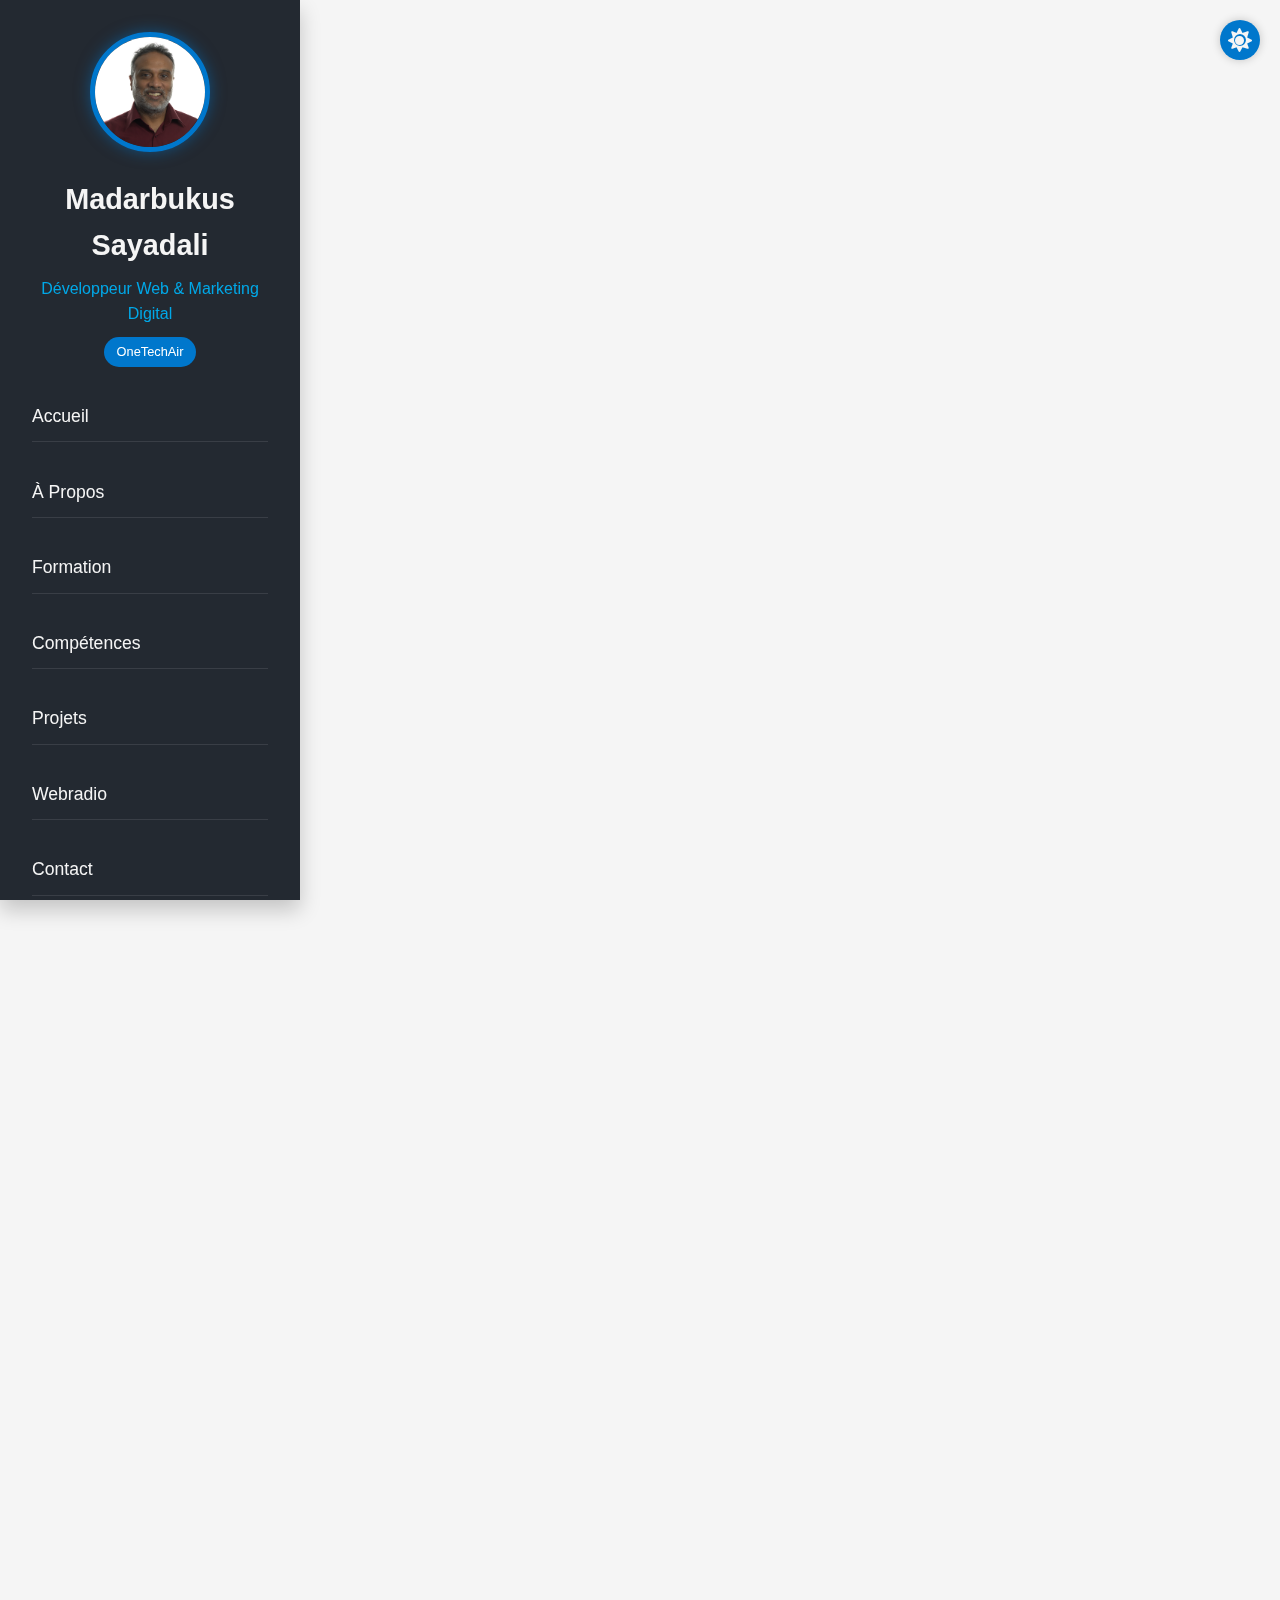
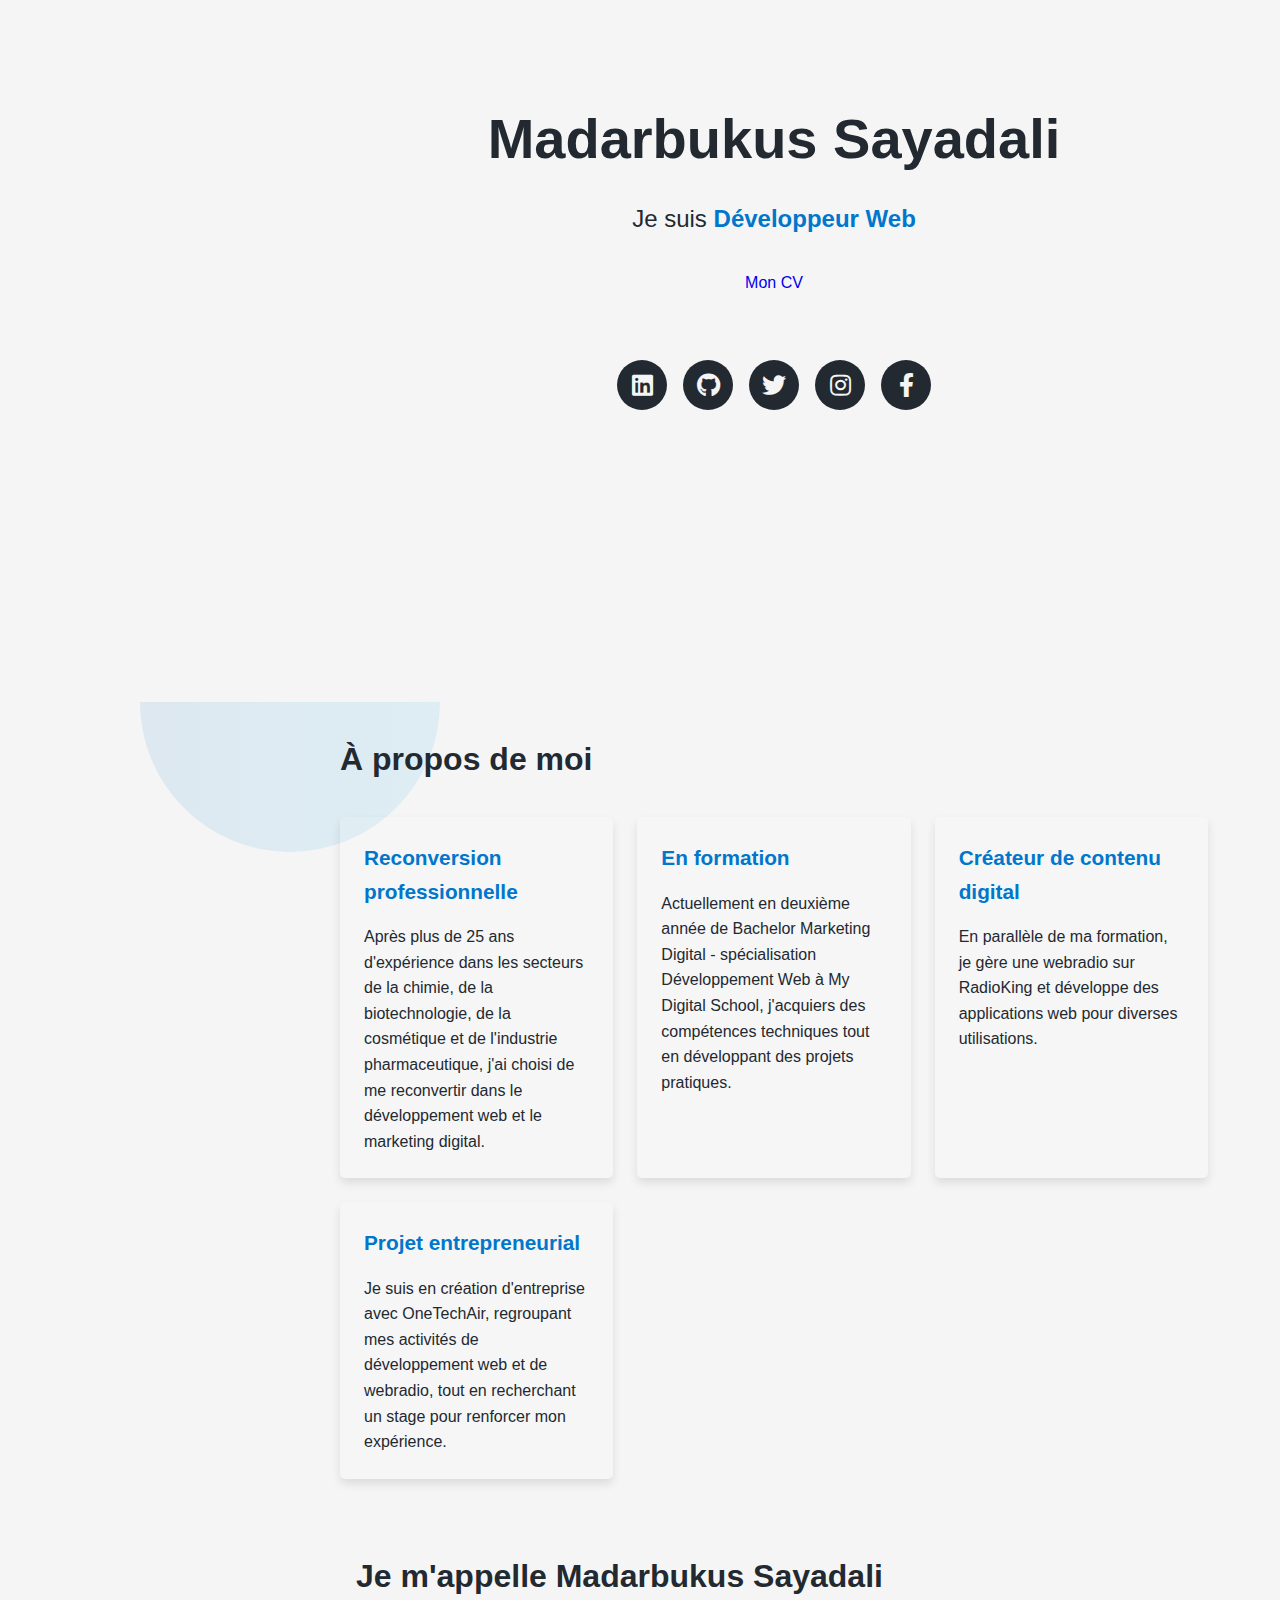
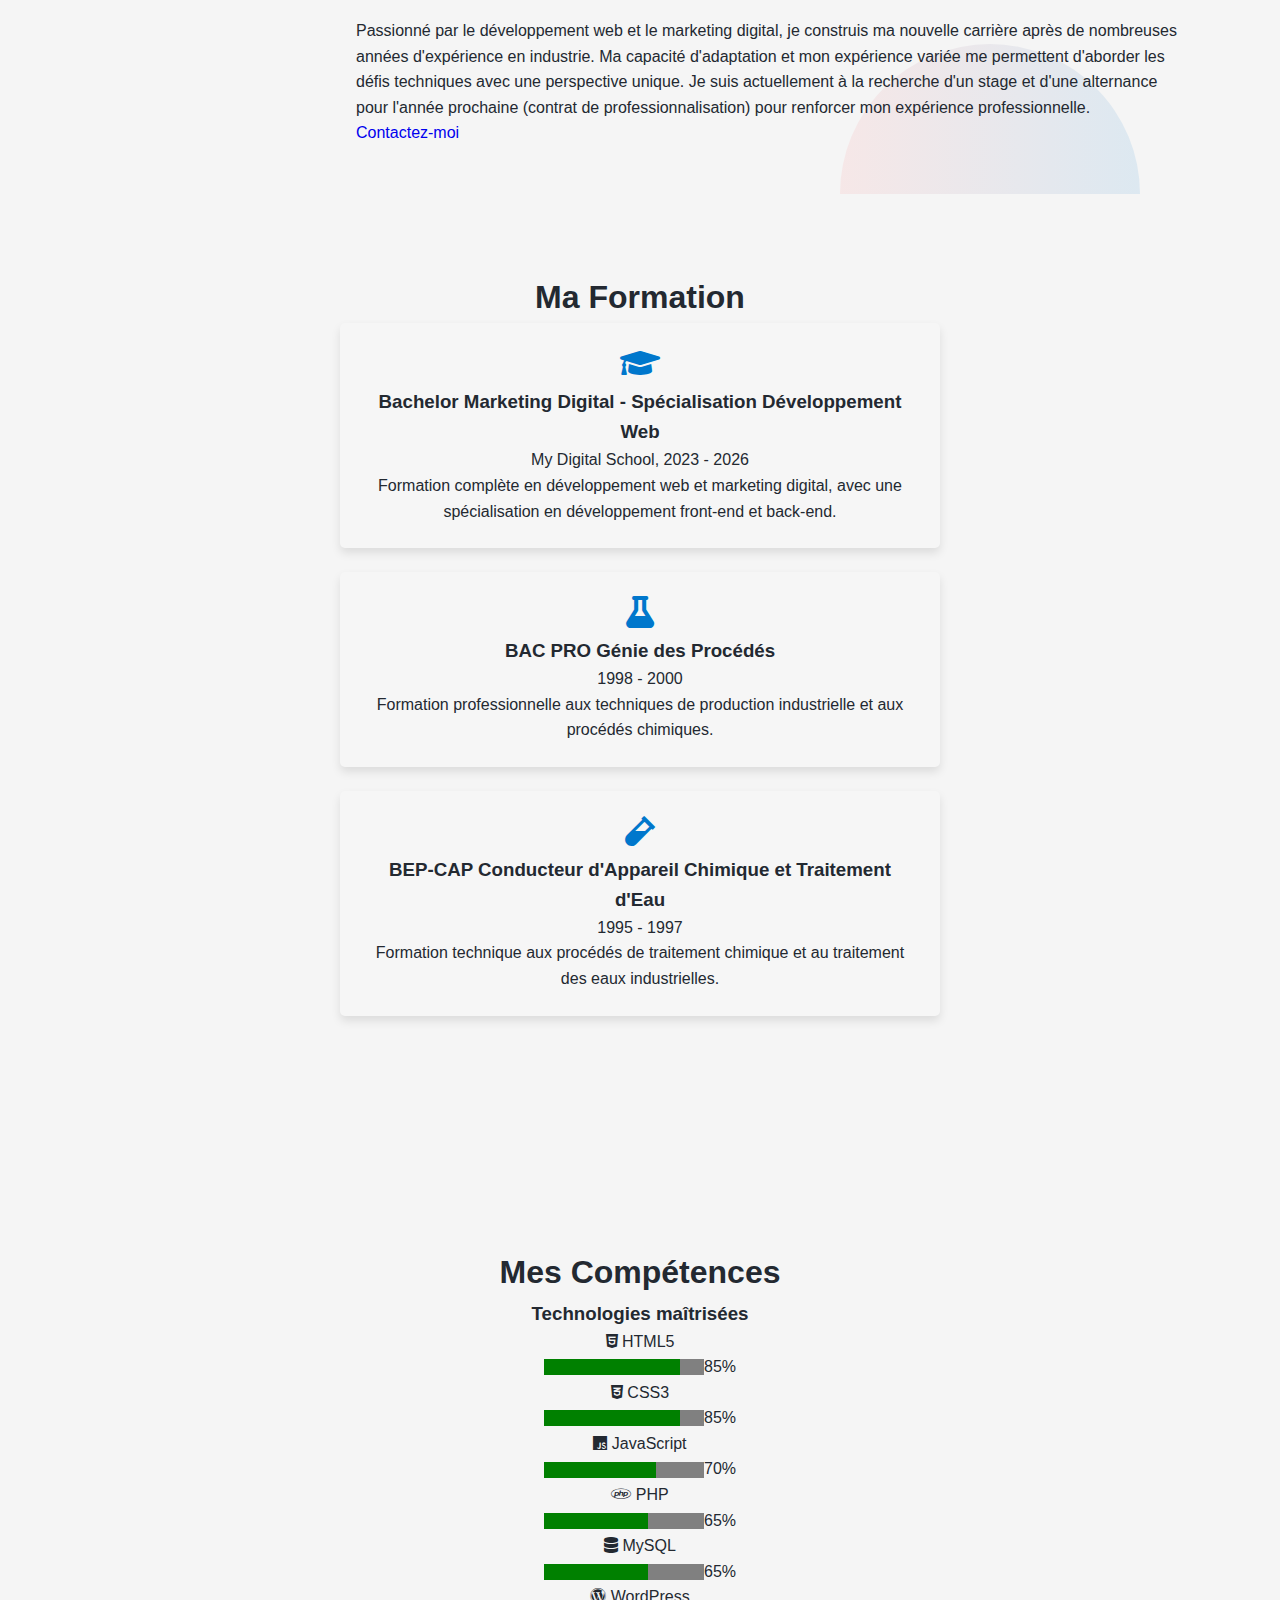
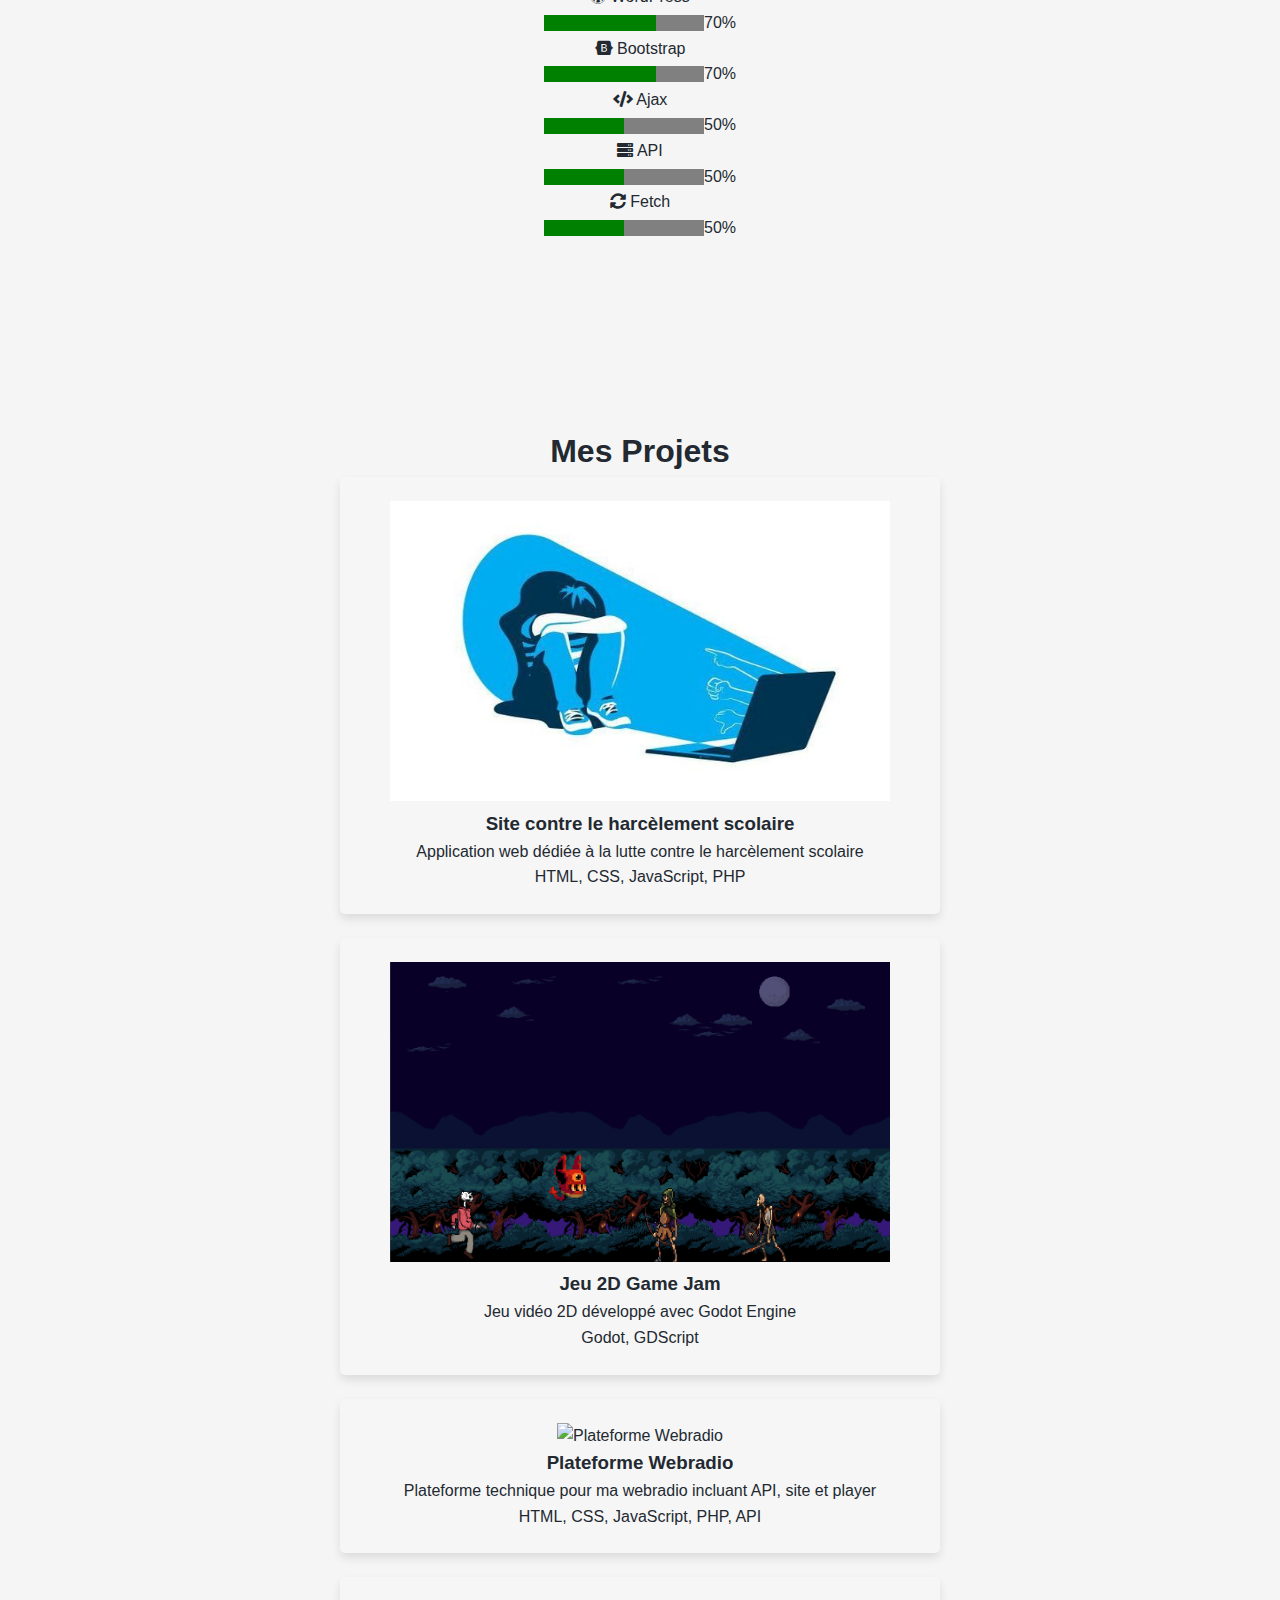
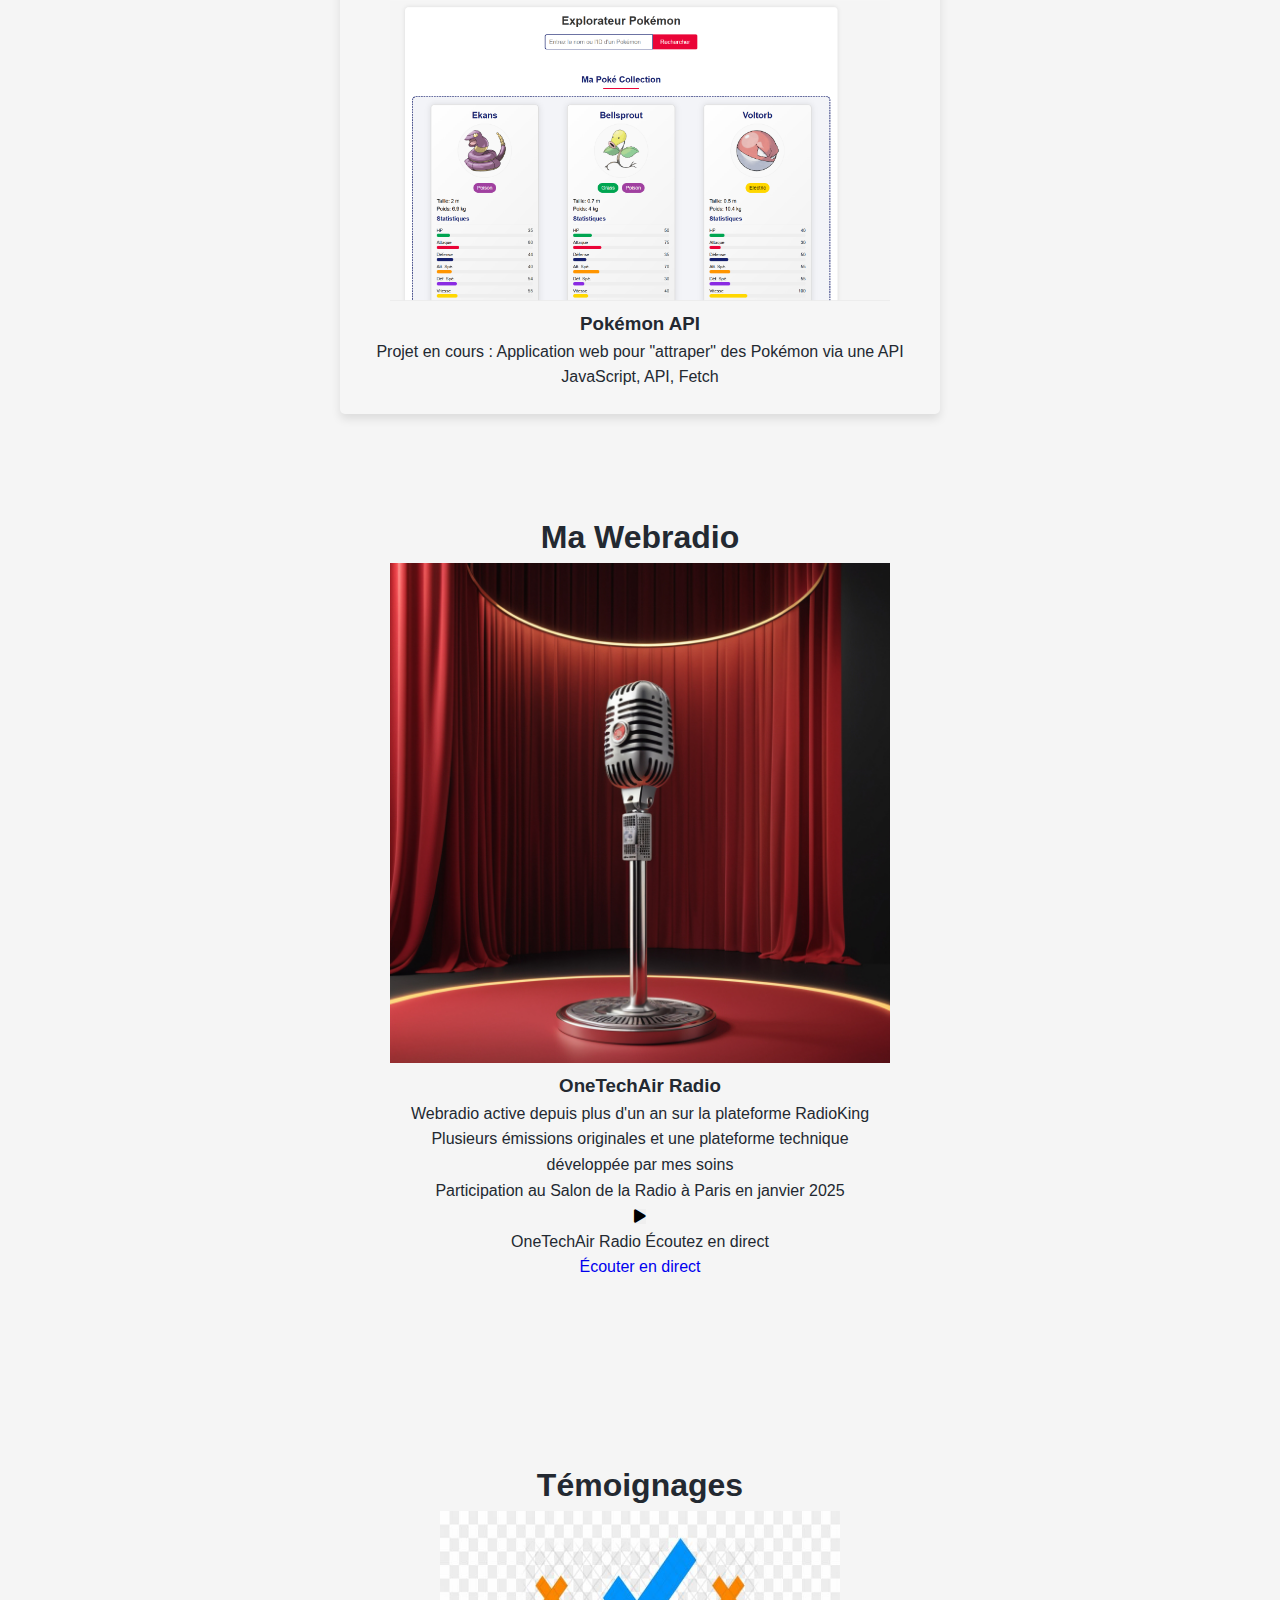
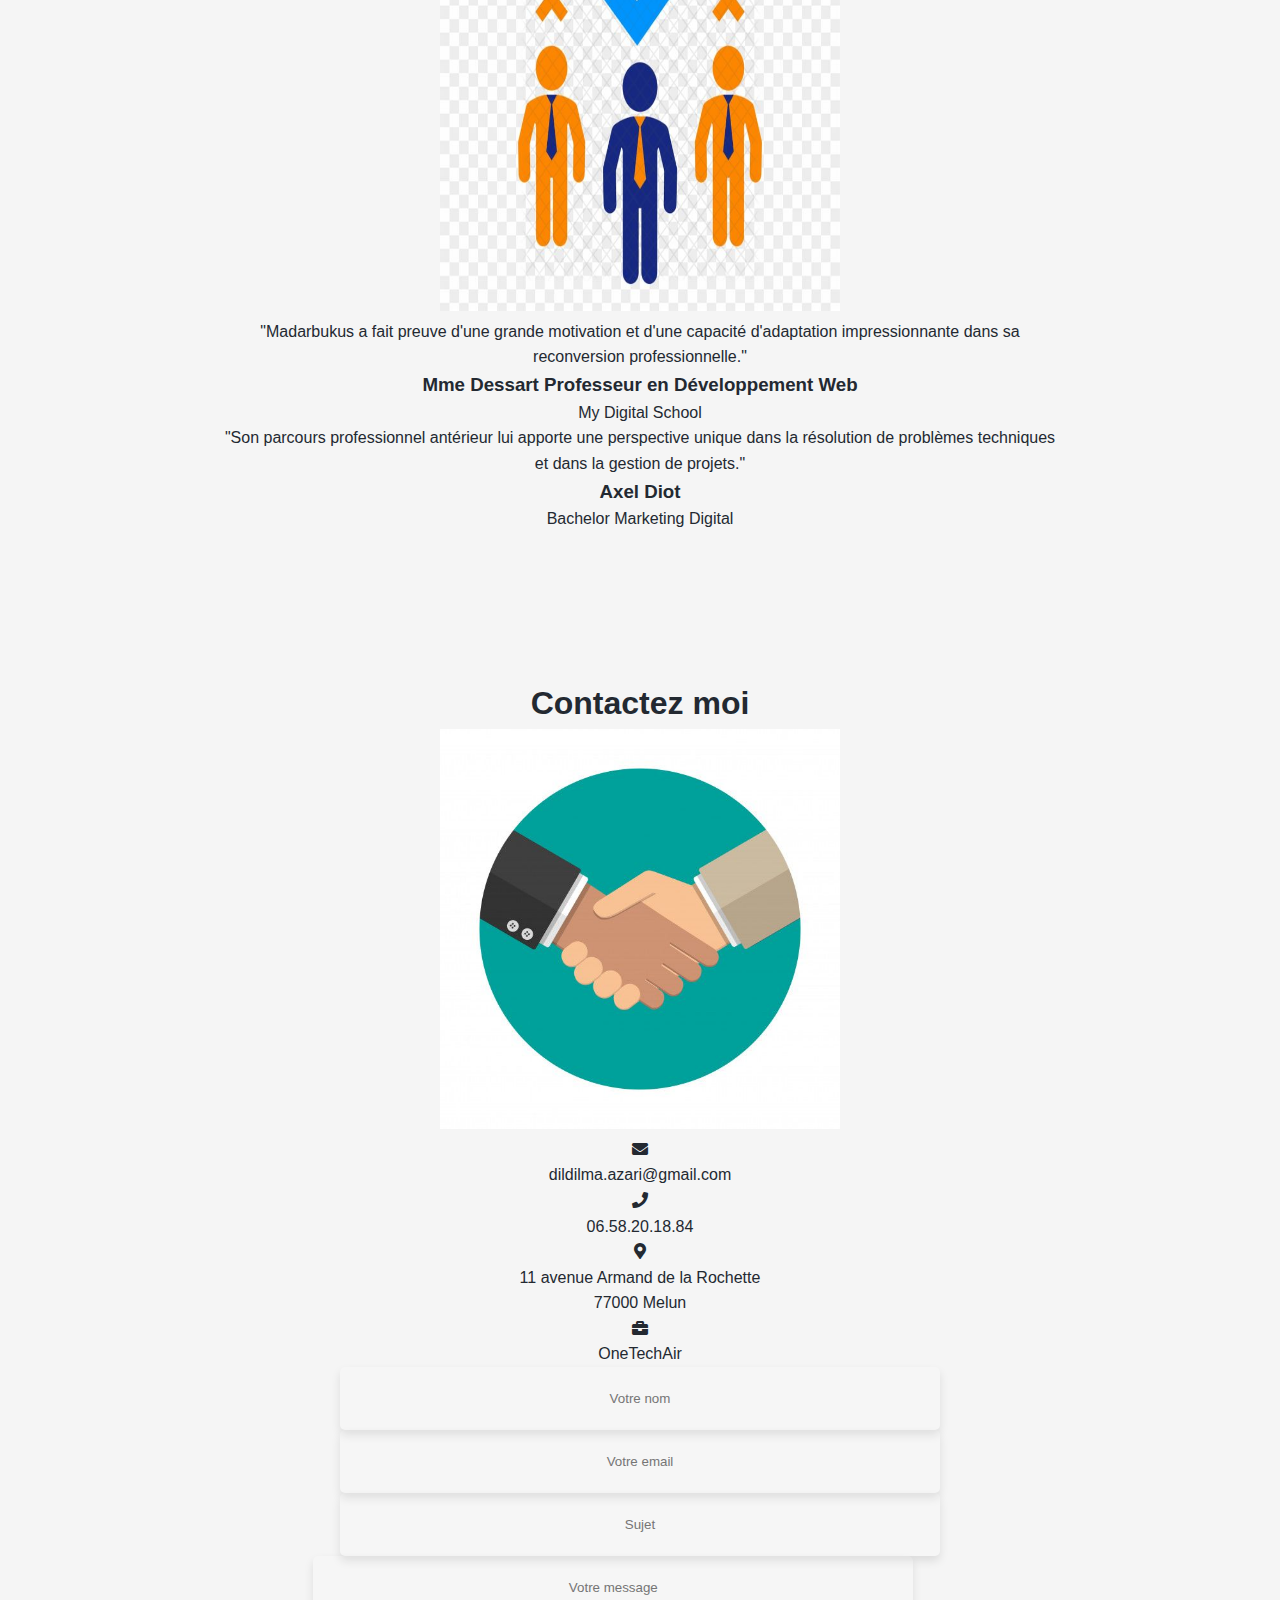
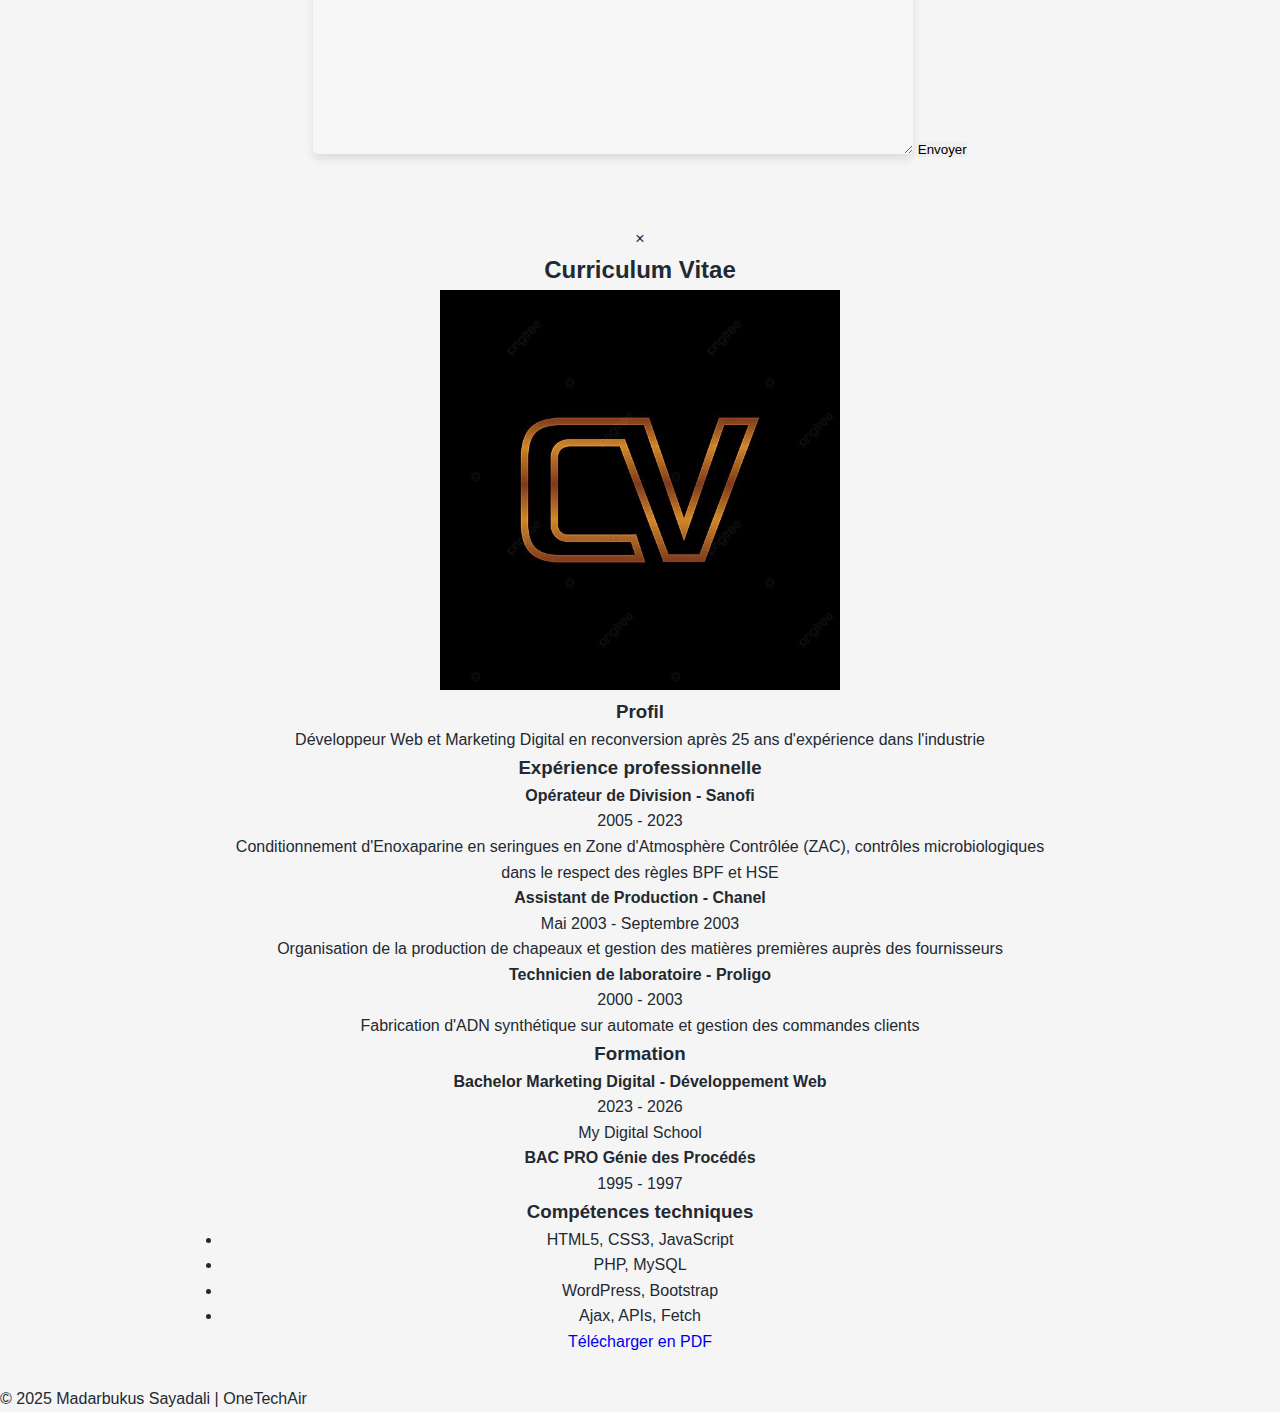
==== index.html @ 9cae9fc5 "Renommage de portfolio-madarbukus.html en index.html" ====
<!DOCTYPE html>
<html lang="fr">

<head>
    <meta charset="UTF-8">
    <meta http-equiv="X-UA-Compatible" content="IE=edge">
    <meta name="viewport" content="width=device-width, initial-scale=1.0">
    <title>Madarbukus Sayadali - Développeur Web & Marketing Digital</title>

    <!-- font awesome cdn link  -->
    <link rel="stylesheet" href="https://cdnjs.cloudflare.com/ajax/libs/font-awesome/5.15.4/css/all.min.css">

    <!-- custom css file link  -->
    <link rel="stylesheet" href="portfolio.css">
    <!-- Animation CSS -->
    <link rel="stylesheet" href="https://cdnjs.cloudflare.com/ajax/libs/animate.css/4.1.1/animate.min.css">
</head>

<body id="body" onload="preloader()">

    <div id="loader">
        <!-- Loader animation here -->
    </div><4,
    <!-- header section starts  -->
    
    <header class="header">

        <div class="user">
            <img class="profilepic animate__animated animate__pulse animate__infinite" src="img/1W3A1554.jpg" alt="Madarbukus Sayadali Profile Picture">
            <h3>Madarbukus Sayadali</h3>
            <p>Développeur Web & Marketing Digital</p>
            <div class="company-badge">
                <span>OneTechAir</span>
            </div>
        </div>

        <nav class="navbar">
            <a href="#home">Accueil</a>
            <a href="#about">À propos</a>
            <a href="#education">Formation</a>
            <a href="#skills">Compétences</a>
            <a href="#projects">Projets</a>
            <a href="#radio">Webradio</a>
            <a href="#contact">Contact</a>
        </nav>

    </header>

    <!-- header section ends -->

    <div id="menu-btn" class="fas fa-bars"></div>

    <!-- theme toggler  -->
    <svg xmlns="http://www.w3.org/2000/svg" viewBox="0 0 100.6 107.6" id="star-svg">
        <path fill="none" stroke="white" stroke-width="2" id="star-path" d="" />
    </svg>
    <div id="theme-toggler" class="fas fa-sun"></div>

    <!-- home section starts  -->
    <section class="home" id="home">

        <div class="content">
            <h3><span class="underline">Madarbukus</span> <span class="underline">Sayadali</span></h3>
            <p>Je suis <span class="typing-text">Développeur Web</span></p>
            <a href="#" class="btn" id="cvButton">Mon CV</a>
        </div>

        <div class="share">
            <a href="https://www.linkedin.com/in/sayadali-madarbukus-8003452b0/" class="fab fa-linkedin"></a>
            <a href="https://github.com/Sayad77" class="fab fa-github"></a>
            <a href="https://x.com/sainedecrime" class="fab fa-twitter"></a>
            <a href="https://www.instagram.com/lenversdudecor77/" class="fab fa-instagram"></a>
            <a href="https://www.facebook.com/profile.php?id=100017041081745&locale=fr_FR" class="fab fa-facebook-f"></a>
        </div>

    </section>

    <!-- home section ends -->

    <!-- about section starts  -->

    <section class="about" id="about">
        
        <div class="left parleft" data-rate="-1"></div>
        <div class="right parright" data-rate="1"></div>
        <h1 class="heading"> <span class="underline">À propos</span> de moi </h1>

        <div class="row">

            <div class="box-container">
                <div class="box">
                    <h3>Reconversion professionnelle</h3>
                    <p>Après plus de 25 ans d'expérience dans les secteurs de la chimie, de la biotechnologie, de la cosmétique et de l'industrie pharmaceutique, j'ai choisi de me reconvertir dans le développement web et le marketing digital.</p>
                </div>
                <div class="box">
                    <h3>En formation</h3>
                    <p>Actuellement en deuxième année de Bachelor Marketing Digital - spécialisation Développement Web à My Digital School, j'acquiers des compétences techniques tout en développant des projets pratiques.</p>
                </div>
                <div class="box">
                    <h3>Créateur de contenu digital</h3>
                    <p>En parallèle de ma formation, je gère une webradio sur RadioKing et développe des applications web pour diverses utilisations.</p>
                </div>
                <div class="box">
                    <h3>Projet entrepreneurial</h3>
                    <p>Je suis en création d'entreprise avec OneTechAir, regroupant mes activités de développement web et de webradio, tout en recherchant un stage pour renforcer mon expérience.</p>
                </div>
            </div>
    
            <div class="content">
                <h3>Je m'appelle <span class="underline">Madarbukus Sayadali</span></h3>
                <p>Passionné par le développement web et le marketing digital, je construis ma nouvelle carrière après de nombreuses années d'expérience en industrie. Ma capacité d'adaptation et mon expérience variée me permettent d'aborder les défis techniques avec une perspective unique. Je suis actuellement à la recherche d'un stage et d'une alternance pour l'année prochaine (contrat de professionnalisation) pour renforcer mon expérience professionnelle.</p>
                <a href="#contact" class="btn">Contactez-moi</a>
            </div>

        </div>

    </section>

    <!-- about section ends -->

    <!-- education section starts  -->

    <section class="education" id="education">

        <h1 class="heading"> Ma <span class="underline">Formation</span> </h1>

        <div class="box-container">

            <div class="box">
                <i class="fas fa-graduation-cap"></i>
                <h3>Bachelor Marketing Digital - Spécialisation Développement Web</h3>
                <p>My Digital School, 2023 - 2026</p>
                <p>Formation complète en développement web et marketing digital, avec une spécialisation en développement front-end et back-end.</p>
            </div>

            <div class="box">
                <i class="fas fa-flask"></i>
                <h3>BAC PRO Génie des Procédés</h3>
                <p>1998 - 2000</p>
                <p>Formation professionnelle aux techniques de production industrielle et aux procédés chimiques.</p>
            </div>

            <div class="box">
                <i class="fas fa-vial"></i>
                <h3>BEP-CAP Conducteur d'Appareil Chimique et Traitement d'Eau</h3>
                <p>1995 - 1997</p>
                <p>Formation technique aux procédés de traitement chimique et au traitement des eaux industrielles.</p>
            </div>

        </div>

    </section>

    <!-- education section ends -->

    <!-- skills section starts  -->

    <section class="skills" id="skills">

        <h1 class="heading"> Mes <span class="underline">Compétences</span> </h1>

        

        <div class="technologies">
            <h3>Technologies maîtrisées</h3>
            
            <div class="tech-grid">
                <h3 class="underline"HTML></h3>
                <div class="tech-item"><i class="fab fa-html5"></i> HTML5</div><progress value="85" max="100"></progress><span>85%</span>
                <div class="tech-item"><i class="fab fa-css3-alt"></i> CSS3</div><progress value="85" max="100"></progress><span>85%</span>
                <div class="tech-item"><i class="fab fa-js"></i> JavaScript</div><progress value="70" max="100"></progress><span>70%</span>
                <div class="tech-item"><i class="fab fa-php"></i> PHP</div><progress value="65" max="100"></progress><span>65%</span>
                <div class="tech-item"><i class="fas fa-database"></i> MySQL</div><progress value="65" max="100"></progress><span>65%</span>
                <div class="tech-item"><i class="fab fa-wordpress"></i> WordPress</div><progress value="70" max="100"></progress><span>70%</span>
                <div class="tech-item"><i class="fab fa-bootstrap"></i> Bootstrap</div><progress value="70" max="100"></progress><span>70%</span>
                <div class="tech-item"><i class="fas fa-code"></i> Ajax</div><progress value="50" max="100"></progress><span>50%</span>
                <div class="tech-item"><i class="fas fa-server"></i> API</div><progress value="50" max="100"></progress><span>50%</span>
                <div class="tech-item"><i class="fas fa-sync-alt"></i> Fetch</div><progress value="50" max="100"></progress><span>50%</span>
            </div>
        </div>

    </section>
    <!-- skills section ends -->

    <!-- projects section starts  -->

    <section class="projects" id="projects">

        <h1 class="heading"> Mes <span class="underline">Projets</span> </h1>

        <div class="box-container">

            <div class="box">
                <img src="img/safeplace.jpg" alt="Projet contre le harcèlement scolaire" width="500" height="300">
                <div class="content">
                    <h3>Site contre le harcèlement scolaire</h3>
                    <p>Application web dédiée à la lutte contre le harcèlement scolaire</p>
                    <p class="tech-used">HTML, CSS, JavaScript, PHP</p>
                </div>
            </div>

            <div class="box">
                <img src="img/A Cross a Death  2025-02-07 123514.png" alt="Jeu 2D Godot" width="500" height="300">
                <div class="content">
                    <h3>Jeu 2D Game Jam</h3>
                    <p>Jeu vidéo 2D développé avec Godot Engine</p>
                    <p class="tech-used">Godot, GDScript</p>
                </div>
            </div>

            <div class="box">
                <img src="images/project3.jpg" alt="Plateforme Webradio">
                <div class="content">
                    <h3>Plateforme Webradio</h3>
                    <p>Plateforme technique pour ma webradio incluant API, site et player</p>
                    <p class="tech-used">HTML, CSS, JavaScript, PHP, API</p>
                </div>
            </div>

            <div class="box">
                <img src="img/Pokemon 2025-03-26 141507.png" alt="Pokémon API" width="500" height="300">
                <div class="content">
                    <h3>Pokémon API</h3>
                    <p>Projet en cours : Application web pour "attraper" des Pokémon via une API</p>
                    <p class="tech-used">JavaScript, API, Fetch</p>
                </div>
            </div>

        </div>

    </section>

    <!-- projects section ends -->

    <!-- radio section starts -->

    <section class="radio" id="radio">

        <h1 class="heading"> Ma <span class="underline">Webradio</span> </h1>

        <div class="radio-content">
            <div class="radio-image">
                <img src="img/la Radio de L'EnversduDécor.jpg" alt="OneTechAir Radio" width="500" height="500">
            </div>
            <div class="radio-info">
                <h3>OneTechAir Radio</h3>
                <p>Webradio active depuis plus d'un an sur la plateforme RadioKing</p>
                <p>Plusieurs émissions originales et une plateforme technique développée par mes soins</p>
                <p>Participation au Salon de la Radio à Paris en janvier 2025</p>
                <div class="radio-player">
                    <!-- Placeholder for RadioKing player embed -->
                    <div class="player-frame">
                        <div class="player-controls">
                            <button class="control-btn play-btn"><i class="fas fa-play"></i></button>
                            <div class="track-info">
                                <span class="track-name">OneTechAir Radio</span>
                                <span class="track-artist">Écoutez en direct</span>
                            </div>
                        </div>
                    </div>
                </div>
                <a href="https://fr.welove.radio/radio/la-radio-de-lenversdudecor/" class="btn">Écouter en direct</a>
            </div>
        </div>

    </section>

    <!-- radio section ends -->

    <!-- testimonials section starts -->

    <section class="testimonials" id="testimonials">
        <h1 class="heading"> <span class="underline">Témoignages</span> </h1>

        <div class="testimonial-container">
            <div class="testimonial">
                <img src="img/Témoignage.jpg"Témoignages" width="400" height="400">
                <div class="testimonial-content">
                    <p>"Madarbukus a fait preuve d'une grande motivation et d'une capacité d'adaptation impressionnante dans sa reconversion professionnelle."</p>
                </div>
                <div class="testimonial-author">
                    <h3>Mme Dessart Professeur en Développement Web</h3>
                    <p>My Digital School</p>
                </div>
            </div>

            <div class="testimonial">
                <div class="testimonial-content">
                    <p>"Son parcours professionnel antérieur lui apporte une perspective unique dans la résolution de problèmes techniques et dans la gestion de projets."</p>
                </div>
                <div class="testimonial-author">
                    <h3>Axel Diot</h3>
                    <p>Bachelor Marketing Digital</p>
                </div>
            </div>
        </div>
    </section>
    <!-- testimonials section ends -->

    <!-- contact section starts -->

    <section class="contact" id="contact">

        <h1 class="heading"> <span class="underline">Contactez</span> moi </h1>

        <div class="contact-container">
            <div class="contact-info">
                <img src="img/contact.jpg" contact" width="400" height="400">
                <div class="info-item">
                    <i class="fas fa-envelope"></i>
                    <p>dildilma.azari@gmail.com</p>
                </div>
                <div class="info-item">
                    <i class="fas fa-phone"></i>
                    <p>06.58.20.18.84</p>
                </div>
                <div class="info-item">
                    <i class="fas fa-map-marker-alt"></i>
                    <p>11 avenue Armand de la Rochette<br>77000 Melun</p>
                </div>
                <div class="info-item">
                    <i class="fas fa-briefcase"></i>
                    <p>OneTechAir</p>
                </div>
            </div>

            <form action="" class="contact-form">
                <input type="text" placeholder="Votre nom" class="box">
                <input type="email" placeholder="Votre email" class="box">
                <input type="text" placeholder="Sujet" class="box">
                <textarea name="" class="box" placeholder="Votre message" id="" cols="30" rows="10"></textarea>
                <input type="submit" value="Envoyer" class="btn">
            </form>
        </div>

    </section>

    <!-- contact section ends -->

    <!-- CV Modal -->
    <div id="cvModal" class="modal">
        <div class="modal-content">
            <span class="close">&times;</span>
            <h2>Curriculum Vitae</h2>
            <div class="cv-content">
                <img src="img/cv.jpg" "cv" width="400" height="400">
                <div class="cv-section">
                    <h3>Profil</h3>
                    <p>Développeur Web et Marketing Digital en reconversion après 25 ans d'expérience dans l'industrie</p>
                </div>
                <div class="cv-section">
                    <h3>Expérience professionnelle</h3>
                    <div class="cv-item">
                        <h4>Opérateur de Division - Sanofi</h4>
                        <p class="date">2005 - 2023</p>
                        <p>Conditionnement d'Enoxaparine en seringues en Zone d'Atmosphère Contrôlée (ZAC), contrôles microbiologiques dans le respect des règles BPF et HSE</p>
                    </div>
                    <div class="cv-item">
                        <h4>Assistant de Production - Chanel</h4>
                        <p class="date">Mai 2003 - Septembre 2003</p>
                        <p>Organisation de la production de chapeaux et gestion des matières premières auprès des fournisseurs</p>
                    </div>
                    <div class="cv-item">
                        <h4>Technicien de laboratoire - Proligo</h4>
                        <p class="date">2000 - 2003</p>
                        <p>Fabrication d'ADN synthétique sur automate et gestion des commandes clients</p>
                    </div>
                </div>
                <div class="cv-section">
                    <h3>Formation</h3>
                    <div class="cv-item">
                        <h4>Bachelor Marketing Digital - Développement Web</h4>
                        <p class="date">2023 - 2026</p>
                        <p>My Digital School</p>
                    </div>
                    <div class="cv-item">
                        <h4>BAC PRO Génie des Procédés</h4>
                        <p class="date">1995 - 1997</p>
                    </div>
                </div>
                <div class="cv-section">
                    <h3>Compétences techniques</h3>
                    <ul>
                        <li>HTML5, CSS3, JavaScript</li>
                        <li>PHP, MySQL</li>
                        <li>WordPress, Bootstrap</li>
                        <li>Ajax, APIs, Fetch</li>
                    </ul>
                </div>
            </div>
            <a href="#" class="btn download-cv">Télécharger en PDF</a>
        </div>
    </div>

    <div class="credits"> © 2025 <span class="underline">Madarbukus Sayadali</span> | OneTechAir</div>
    
    <script src="https://cdnjs.cloudflare.com/ajax/libs/typed.js/2.0.11/typed.min.js"></script>

    <script>
        var type = new Typed('.typing-text', {
            strings: ['Développeur Web', 'Spécialiste Marketing Digital', 'Créateur de Webradio', 'Entrepreneur Digital'],
            typeSpeed: 100,
            loop: true
        });

        // Modal Script
        var modal = document.getElementById("cvModal");
        var btn = document.getElementById("cvButton");
        var span = document.getElementsByClassName("close")[0];

        btn.onclick = function() {
            modal.style.display = "block";
        }

        span.onclick = function() {
            modal.style.display = "none";
        }

        window.onclick = function(event) {
            if (event.target == modal) {
                modal.style.display = "none";
            }
        }

        // Theme toggler
        let themeToggler = document.querySelector('#theme-toggler');
        
        themeToggler.onclick = () => {
            themeToggler.classList.toggle('fa-sun');
            themeToggler.classList.toggle('fa-moon');
            document.body.classList.toggle('dark-theme');
        };

        // Parallax effect
        document.addEventListener('mousemove', function(e) {
            document.querySelectorAll('.parleft, .parright').forEach(layer => {
                const speed = layer.getAttribute('data-rate');
                const x = (window.innerWidth - e.pageX * speed) / 100;
                const y = (window.innerHeight - e.pageY * speed) / 100;
                layer.style.transform = `translateX(${x}px) translateY(${y}px)`;
            });
        });

        // Preloader
        function preloader() {
            document.querySelector("#loader").style.display = "none";
        }
    </script>

</body>

</html>
---- portfolio.css ----
/* Styles généraux */
:root {
    --primary-color: #0077cc;
    --secondary-color: #00a8e8;
    --dark-color: #232931;
    --light-color: #f5f5f5;
    --accent-color: #ff6b6b;
    --font-primary: 'Poppins', sans-serif;
    --font-secondary: 'Roboto', sans-serif;
    --dark-shadow: 0 10px 20px rgba(0, 0, 0, 0.2);
}

* {
    margin: 0;
    padding: 0;
    box-sizing: border-box;
    font-family: var(--font-primary);
    text-decoration: none;
    outline: none;
    border: none;
    transition: all .2s linear;
}

body {
    background-color: var(--light-color);
    color: var(--dark-color);
    line-height: 1.6;
    overflow-x: hidden;
}

body.dark-theme {
    background-color: var(--dark-color);
    color: var(--light-color);
}

html {
    overflow-x: hidden;
    scroll-behavior: smooth;
}

html::-webkit-scrollbar {
    width: 10px;
}

html::-webkit-scrollbar-track {
    background: var(--light-color);
}

html::-webkit-scrollbar-thumb {
    background: var(--primary-color);
    border-radius: 5px;
}

body.dark-theme html::-webkit-scrollbar-track {
    background: var(--dark-color);
}

section {
    min-height: 100vh;
    padding: 2rem;
    max-width: 1200px;
    margin: 0 auto;
}

/* Header */
.header {
    position: fixed;
    top: 0;
    left: 0;
    width: 300px;
    height: 100%;
    background-color: var(--dark-color);
    display: flex;
    flex-direction: column;
    align-items: center;
    justify-content: space-between;
    padding: 2rem;
    z-index: 1000;
    box-shadow: var(--dark-shadow);
}

body.dark-theme .header {
    background-color: #1a1f25;
}

.header .user {
    text-align: center;
    position: relative;
}

.header .user img {
    height: 120px;
    width: 120px;
    border-radius: 50%;
    object-fit: cover;
    margin-bottom: 1rem;
    border: 5px solid var(--primary-color);
    box-shadow: 0 0 15px rgba(0, 119, 204, 0.5);
}

.profilepic {
    animation: pulse 2s infinite;
}

@keyframes pulse {
    0% {
        transform: scale(1);
    }
    50% {
        transform: scale(1.05);
    }
    100% {
        transform: scale(1);
    }
}

.header .user h3 {
    color: var(--light-color);
    font-size: 1.8rem;
    margin-bottom: 0.5rem;
}

.header .user p {
    color: var(--secondary-color);
    font-size: 1rem;
}

.header .navbar {
    width: 100%;
}

.header .navbar a {
    display: block;
    margin: 1.5rem 0;
    padding: 0.7rem 0;
    color: var(--light-color);
    font-size: 1.1rem;
    text-transform: capitalize;
    border-bottom: 1px solid rgba(255, 255, 255, 0.1);
    position: relative;
}

.header .navbar a::before {
    content: '';
    position: absolute;
    bottom: 0;
    left: 0;
    width: 0;
    height: 2px;
    background-color: var(--primary-color);
    transition: width 0.3s ease;
}

.header .navbar a:hover::before {
    width: 100%;
}

.header .navbar a:hover {
    color: var(--primary-color);
    padding-left: 0.5rem;
}

.company-badge {
    background-color: var(--primary-color);
    color: white;
    padding: 0.3rem 0.8rem;
    border-radius: 20px;
    font-size: 0.8rem;
    margin-top: 10px;
    display: inline-block;
}

/* Theme toggler */
#theme-toggler {
    position: fixed;
    top: 20px;
    right: 20px;
    height: 40px;
    width: 40px;
    line-height: 40px;
    text-align: center;
    background-color: var(--primary-color);
    color: var(--light-color);
    font-size: 1.5rem;
    cursor: pointer;
    border-radius: 50%;
    z-index: 100;
    box-shadow: 0 0 10px rgba(0, 0, 0, 0.2);
}

#theme-toggler:hover {
    transform: scale(1.1);
}

/* Burger menu */
#menu-btn {
    position: fixed;
    top: 20px;
    right: 80px;
    height: 40px;
    width: 40px;
    line-height: 40px;
    text-align: center;
    background-color: var(--primary-color);
    color: var(--light-color);
    font-size: 1.5rem;
    cursor: pointer;
    border-radius: 50%;
    z-index: 100;
    display: none;
    box-shadow: 0 0 10px rgba(0, 0, 0, 0.2);
}

/* Home Section */
.home {
    display: flex;
    flex-direction: column;
    align-items: center;
    justify-content: center;
    padding-left: 300px;
    position: relative;
}

.home .content {
    text-align: center;
    margin-bottom: 2rem;
}

.home .content h3 {
    font-size: 3.5rem;
    margin-bottom: 1rem;
}

.home .content p {
    font-size: 1.5rem;
    margin-bottom: 2rem;
}

.home .content .typing-text {
    color: var(--primary-color);
    font-weight: bold;
}

.home .share {
    display: flex;
    justify-content: center;
    margin-top: 2rem;
}

.home .share a {
    height: 50px;
    width: 50px;
    line-height: 50px;
    text-align: center;
    background-color: var(--dark-color);
    color: var(--light-color);
    font-size: 1.5rem;
    margin: 0 0.5rem;
    border-radius: 50%;
    transition: all 0.3s ease;
}

body.dark-theme .home .share a {
    background-color: var(--light-color);
    color: var(--dark-color);
}

.home .share a:hover {
    background-color: var(--primary-color);
    transform: scale(1.1) rotate(360deg);
}

/* About Section */
.about {
    padding-left: 300px;
    position: relative;
    overflow: hidden;
}

.about .left, .about .right {
    position: absolute;
    width: 300px;
    height: 300px;
    border-radius: 50%;
    z-index: -1;
    opacity: 0.1;
}

.about .left {
    top: -150px;
    left: 100px;
    background: linear-gradient(to right, var(--primary-color), var(--secondary-color));
}

.about .right {
    bottom: -150px;
    right: 100px;
    background: linear-gradient(to left, var(--primary-color), var(--accent-color));
}

.about .box-container {
    display: grid;
    grid-template-columns: repeat(auto-fit, minmax(250px, 1fr));
    gap: 1.5rem;
    margin-bottom: 2rem;
}

.about .box-container .box {
    background-color: rgba(255, 255, 255, 0.1);
    padding: 1.5rem;
    border-radius: 5px;
    box-shadow: 0 5px 10px rgba(0, 0, 0, 0.1);
    transition: all 0.3s ease;
}

.about .box-container .box:hover {
    transform: translateY(-5px);
    box-shadow: 0 10px 15px rgba(0, 0, 0, 0.2);
}

body.dark-theme .about .box-container .box {
    background-color: rgba(0, 0, 0, 0.2);
}

.about .box-container .box h3 {
    font-size: 1.3rem;
    margin-bottom: 1rem;
    color: var(--primary-color);
}

.about .content {
    padding: 1rem;
}

.about .content h3 {
    font-size: 2rem;
    margin-bottom: 1rem;
}

.about .row {
    display: flex;
    flex-wrap: wrap;
    gap: 1.5rem;
    margin-top: 2rem;
}

.about .row .progress {
    flex: 1 1 400px;
}

.education {
    display: flex;
    flex-direction: column;
    justify-content: center;
    align-items: center;
    text-align: center;
    min-height: 100vh;
    padding: 2rem;
    max-width: 900px;
    margin: 0 auto;
}

.education .box-container {
    display: flex;
    flex-direction: column;
    align-items: center;
    gap: 1.5rem;
    width: 100%;
}

.education .box {
    background-color: rgba(255, 255, 255, 0.1);
    padding: 1.5rem;
    border-radius: 5px;
    box-shadow: 0 5px 10px rgba(0, 0, 0, 0.1);
    transition: all 0.3s ease;
    text-align: center;
    max-width: 600px;
    width: 100%;
}

.education .box i {
    font-size: 2rem;
    color: var(--primary-color);
    margin-bottom: 0.5rem;
}
.skills {
    display: flex;
    flex-direction: column;
    justify-content: center;
    align-items: center;
    text-align: center;
    min-height: 100vh;
    padding: 2rem;
    max-width: 900px;
    margin: 0 auto;
}

.skills .box-container {
    display: flex;
    flex-direction: column;
    align-items: center;
    gap: 1.5rem;
    width: 100%;
}

.skills .box {
    background-color: rgba(255, 255, 255, 0.1);
    padding: 1.5rem;
    border-radius: 5px;
    box-shadow: 0 5px 10px rgba(0, 0, 0, 0.1);
    transition: all 0.3s ease;
    text-align: center;
    max-width: 600px;
    width: 100%;
}

.skills .box i {
    font-size: 2rem;
    color: var(--primary-color);
    margin-bottom: 0.5rem;
}

.projects {
    display: flex;
    flex-direction: column;
    justify-content: center;
    align-items: center;
    text-align: center;
    min-height: 100vh;
    padding: 2rem;
    max-width: 900px;
    margin: 0 auto;
}

.projects .box-container {
    display: flex;
    flex-direction: column;
    align-items: center;
    gap: 1.5rem;
    width: 100%;
}

.projects .box {
    background-color: rgba(255, 255, 255, 0.1);
    padding: 1.5rem;
    border-radius: 5px;
    box-shadow: 0 5px 10px rgba(0, 0, 0, 0.1);
    transition: all 0.3s ease;
    text-align: center;
    max-width: 600px;
    width: 100%;
}

.projects .box i {
    font-size: 2rem;
    color: var(--primary-color);
    margin-bottom: 0.5rem;
}

.radio {
    display: flex;
    flex-direction: column;
    justify-content: center;
    align-items: center;
    text-align: center;
    min-height: 100vh;
    padding: 2rem;
    max-width: 300px;
    margin: 0 auto;
}

.radio .box-container {
    display: flex;
    flex-direction: column;
    align-items: center;
    gap: 1.5rem;
    width: 100%;
}

.radio .box {
    background-color: rgba(255, 255, 255, 0.1);
    padding: 1.5rem;
    border-radius: 5px;
    box-shadow: 0 5px 10px rgba(0, 0, 0, 0.1);
    transition: all 0.3s ease;
    text-align: center;
    max-width: 600px;
    width: 100%;
}

.radio .box i {
    font-size: 2rem;
    color: var(--primary-color);
    margin-bottom: 0.5rem;
}

.testimonials {
    display: flex;
    flex-direction: column;
    justify-content: center;
    align-items: center;
    text-align: center;
    min-height: 100vh;
    padding: 2rem;
    max-width: 900px;
    margin: 0 auto;
}

.testimonials .box-container {
    display: flex;
    flex-direction: column;
    align-items: center;
    gap: 1.5rem;
    width: 100%;
}

.testimonials .box {
    background-color: rgba(255, 255, 255, 0.1);
    padding: 1.5rem;
    border-radius: 5px;
    box-shadow: 0 5px 10px rgba(0, 0, 0, 0.1);
    transition: all 0.3s ease;
    text-align: center;
    max-width: 600px;
    width: 100%;
}

.testimonials .box i {
    font-size: 2rem;
    color: var(--primary-color);
    margin-bottom: 0.5rem;
}

.contact {
    display: flex;
    flex-direction: column;
    justify-content: center;
    align-items: center;
    text-align: center;
    min-height: 100vh;
    padding: 2rem;
    max-width: 900px;
    margin: 0 auto;
}

.contact .box-container {
    display: flex;
    flex-direction: column;
    align-items: center;
    gap: 1.5rem;
    width: 100%;
}

.contact .box {
    background-color: rgba(255, 255, 255, 0.1);
    padding: 1.5rem;
    border-radius: 5px;
    box-shadow: 0 5px 10px rgba(0, 0, 0, 0.1);
    transition: all 0.3s ease;
    text-align: center;
    max-width: 600px;
    width: 100%;
}

.contact .box i {
    font-size: 2rem;
    color: var(--primary-color);
    margin-bottom: 0.5rem;
}

.modal {
    display: flex;
    flex-direction: column;
    justify-content: center;
    align-items: center;
    text-align: center;
    min-height: 100vh;
    padding: 2rem;
    max-width: 900px;
    margin: 0 auto;
}

.modal .box-container {
    display: flex;
    flex-direction: column;
    align-items: center;
    gap: 1.5rem;
    width: 100%;
}

.modal .box {
    background-color: rgba(255, 255, 255, 0.1);
    padding: 1.5rem;
    border-radius: 5px;
    box-shadow: 0 5px 10px rgba(0, 0, 0, 0.1);
    transition: all 0.3s ease;
    text-align: center;
    max-width: 600px;
    width: 100%;
}

.modal .box i {
    font-size: 2rem;
    color: var(--primary-color);
    margin-bottom: 0.5rem;
}
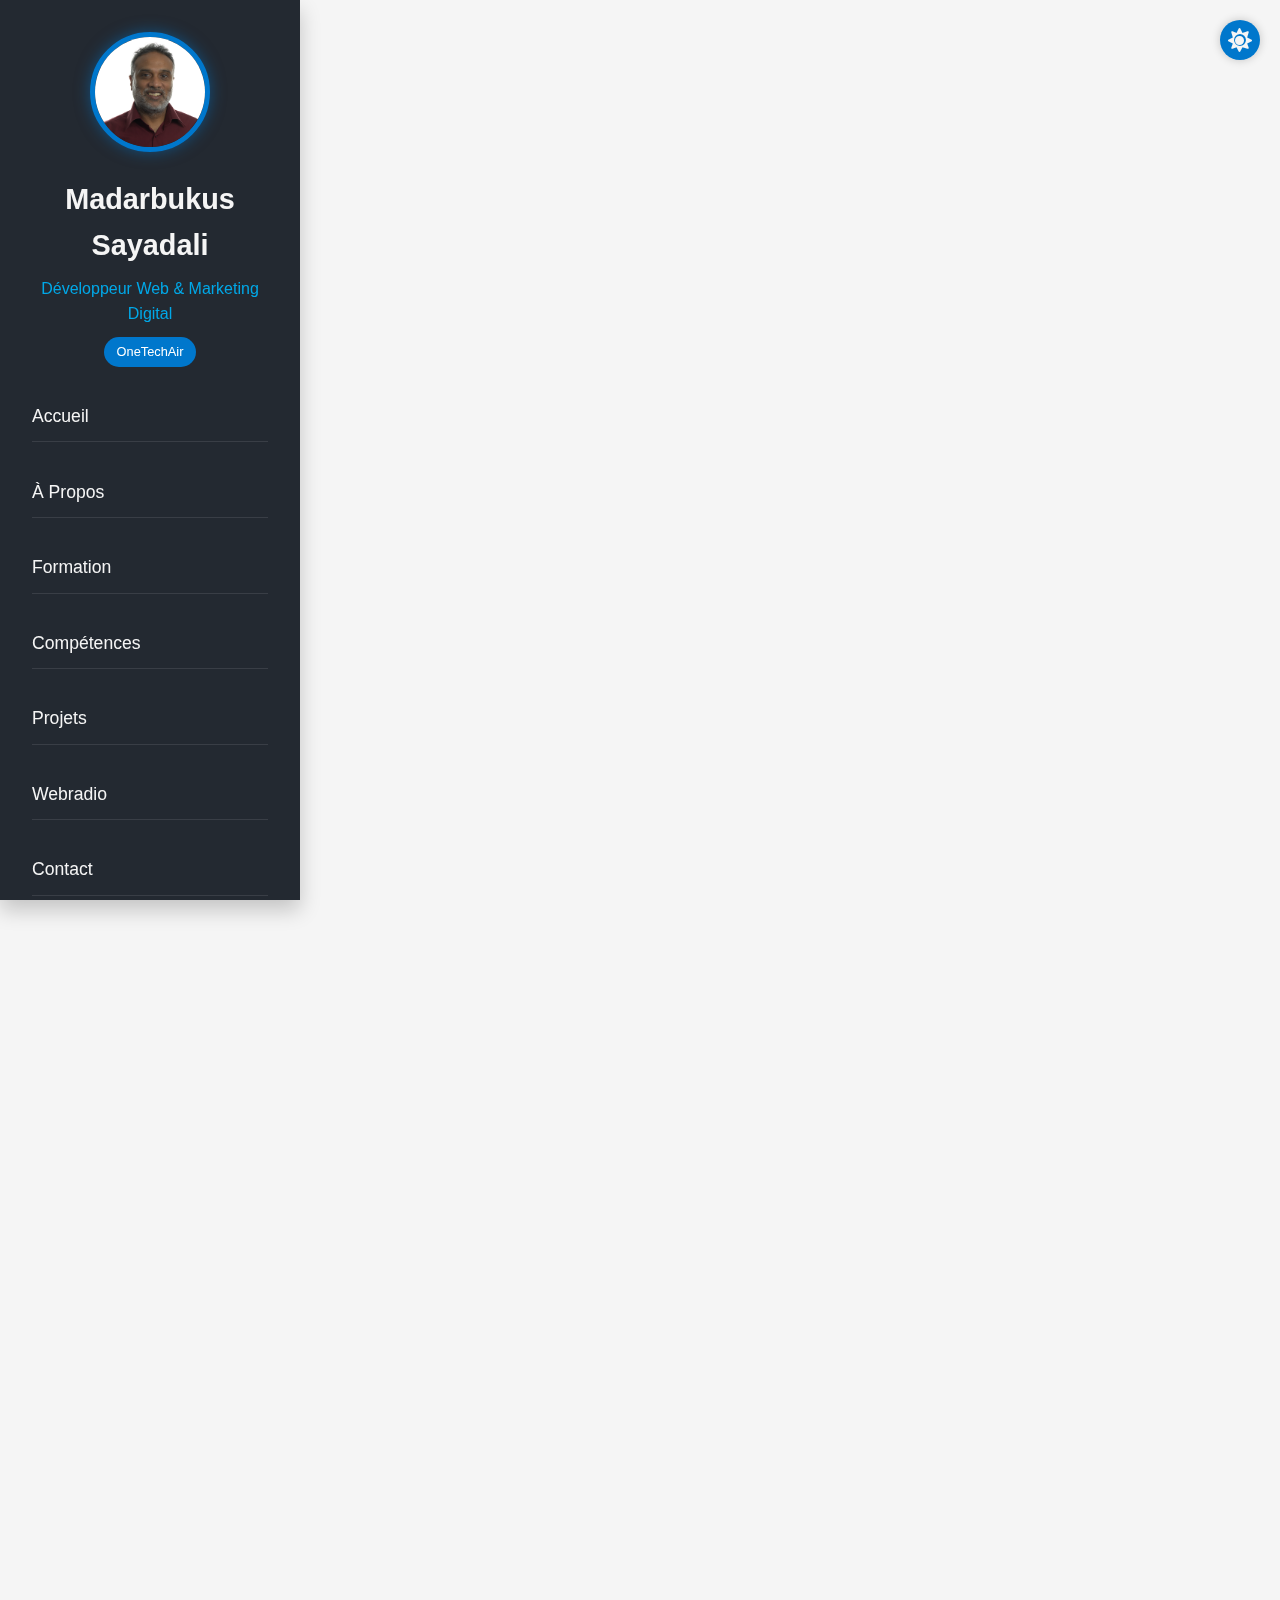
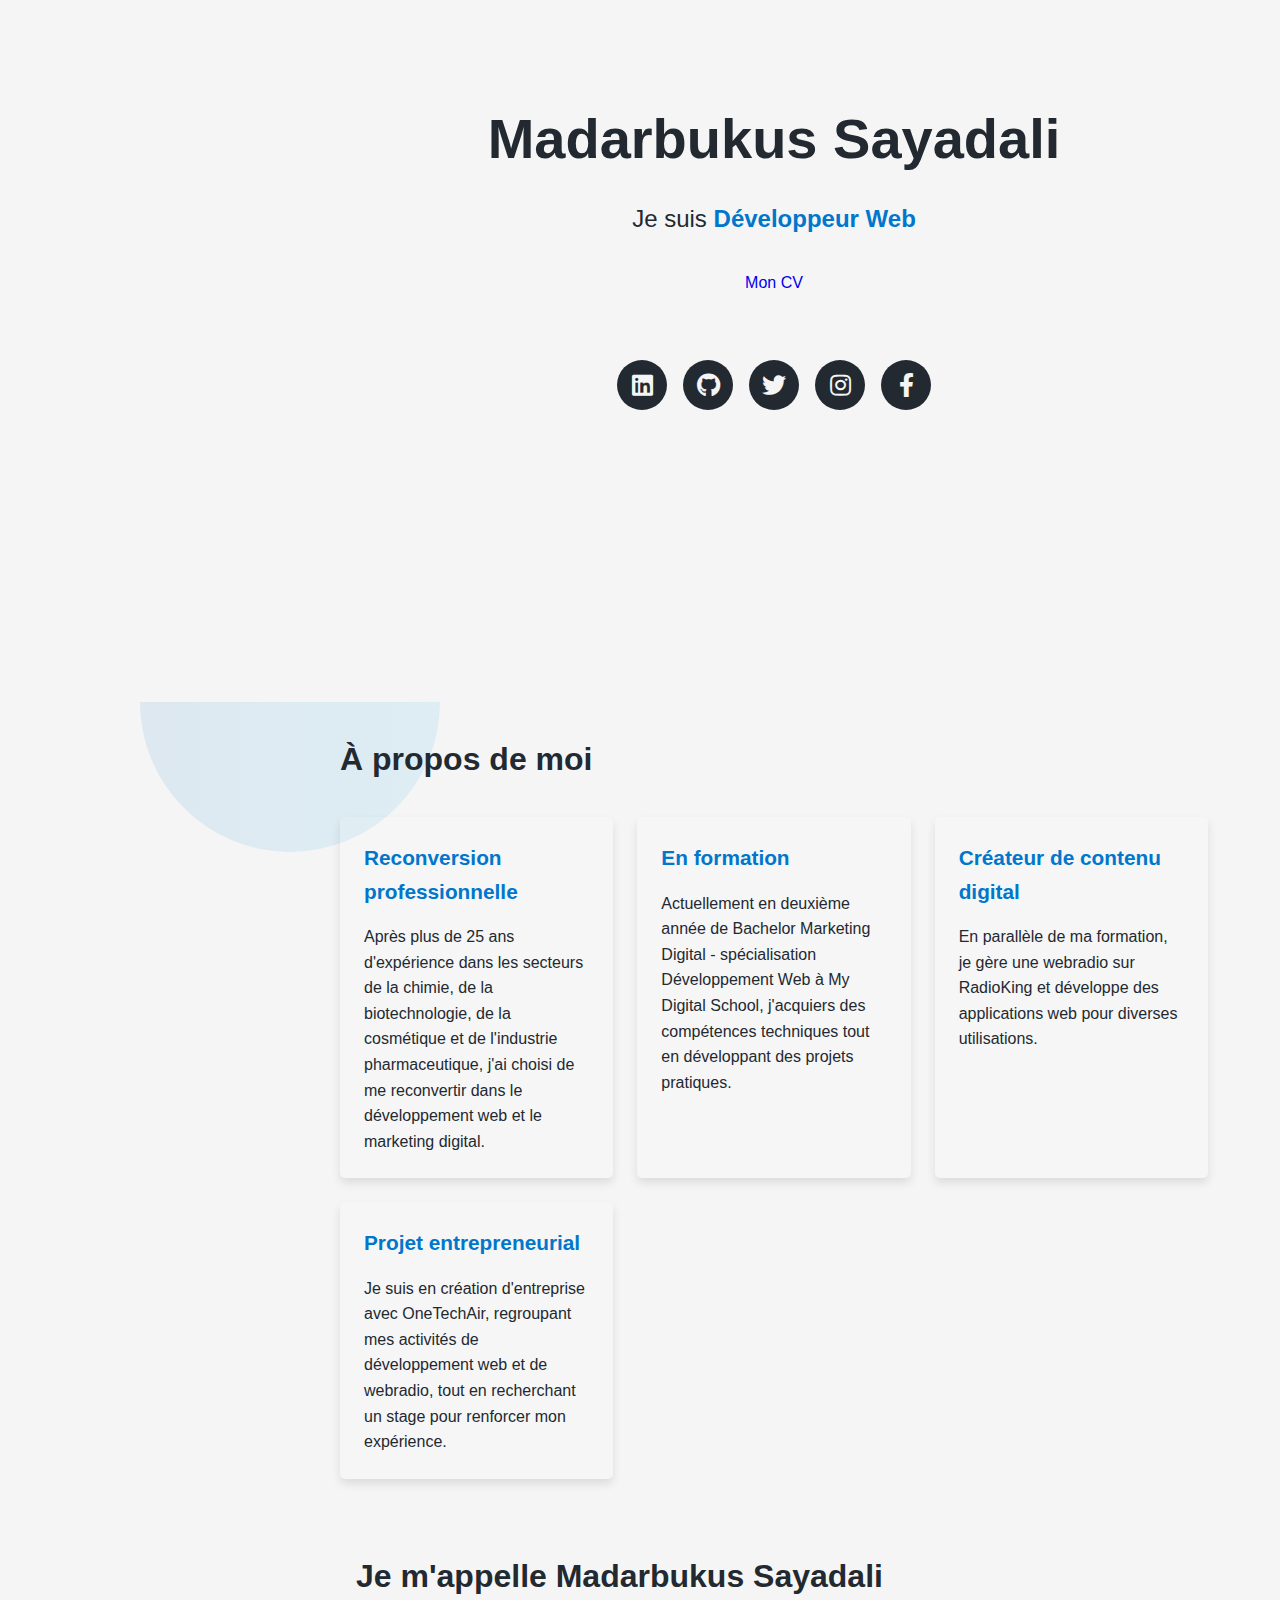
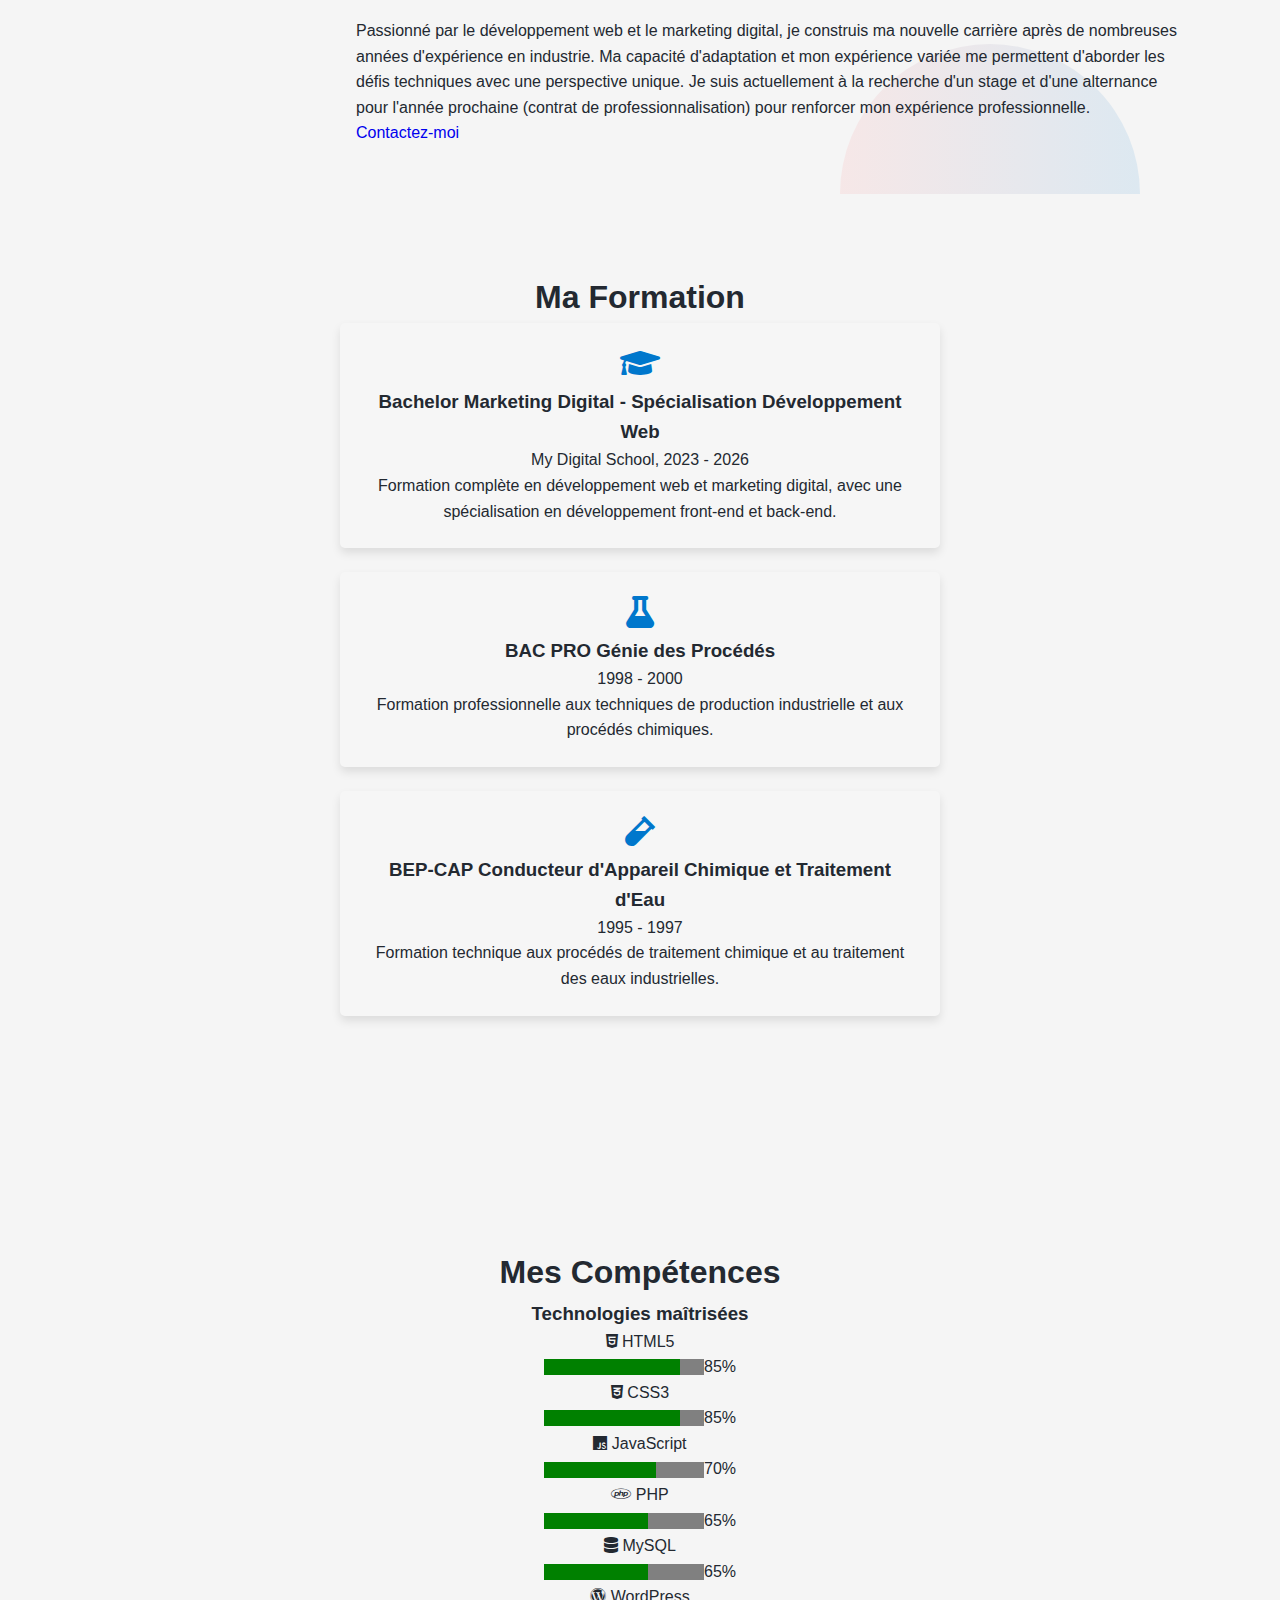
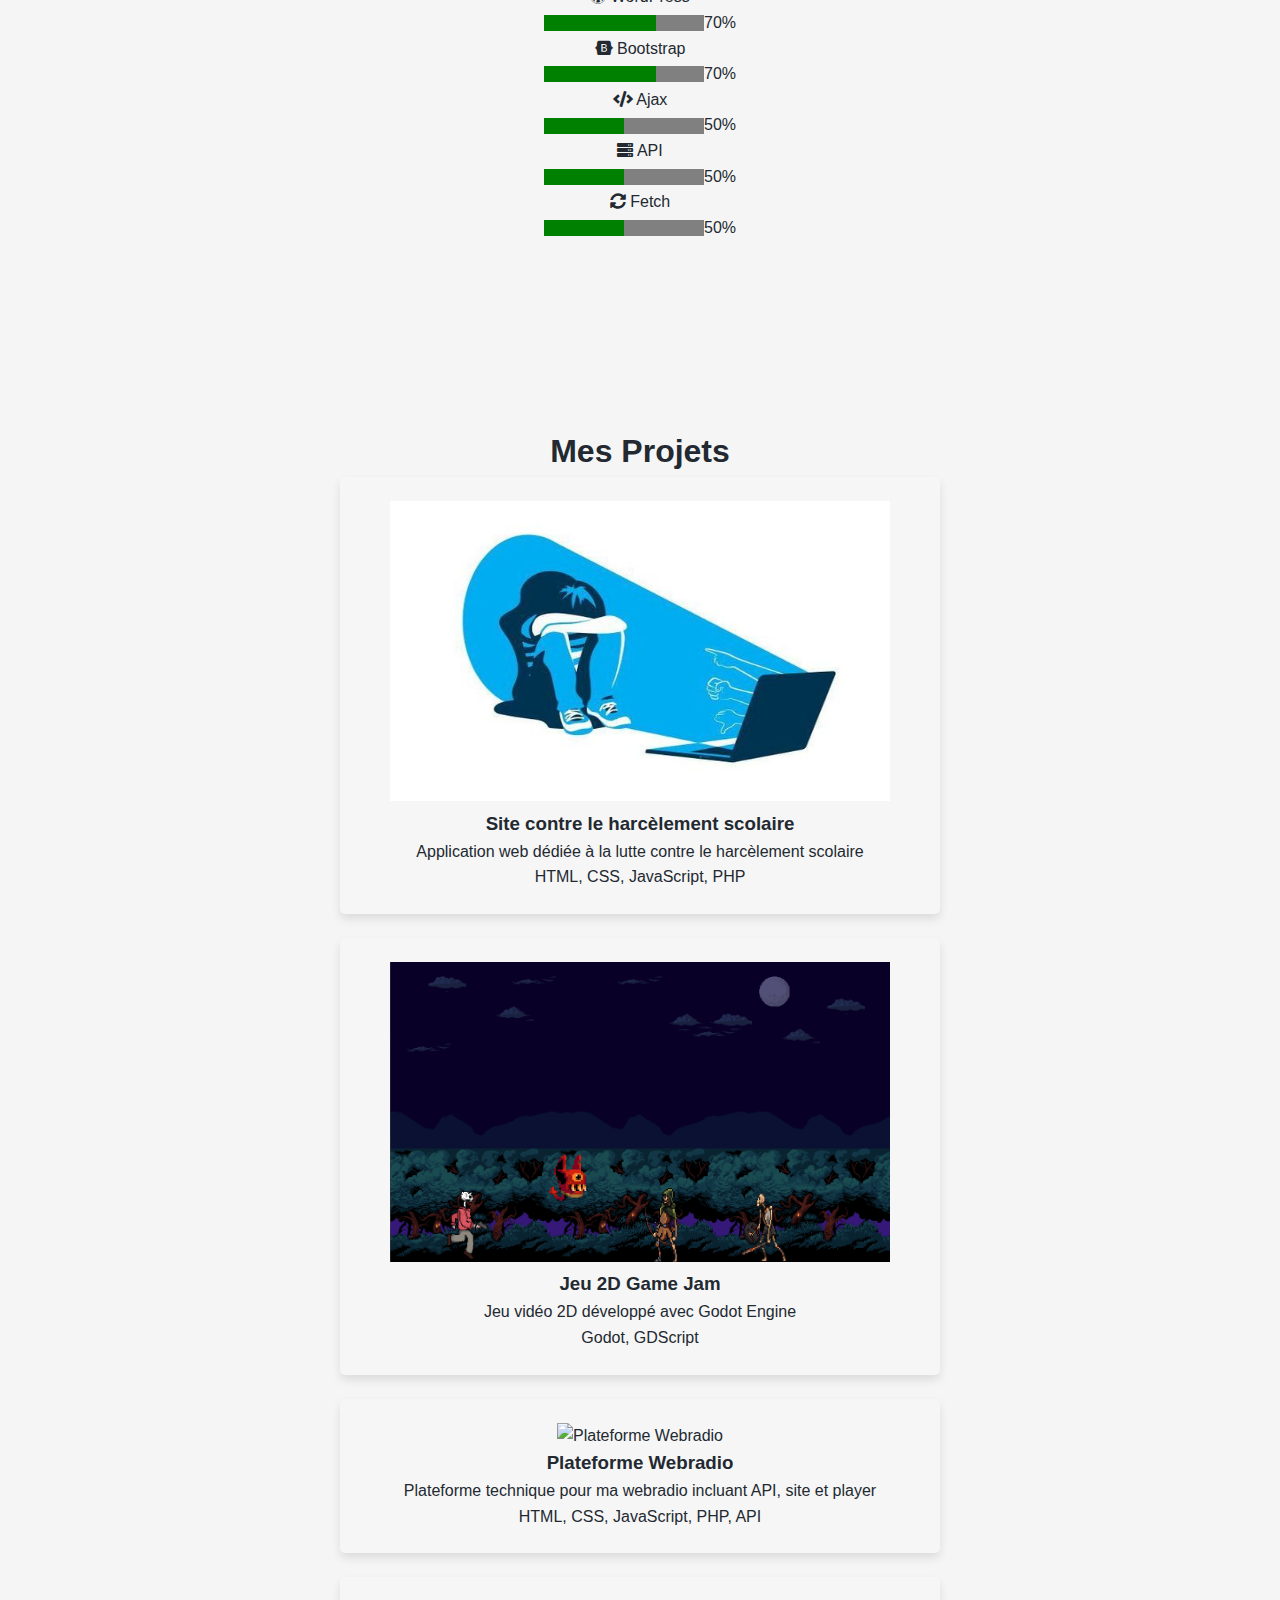
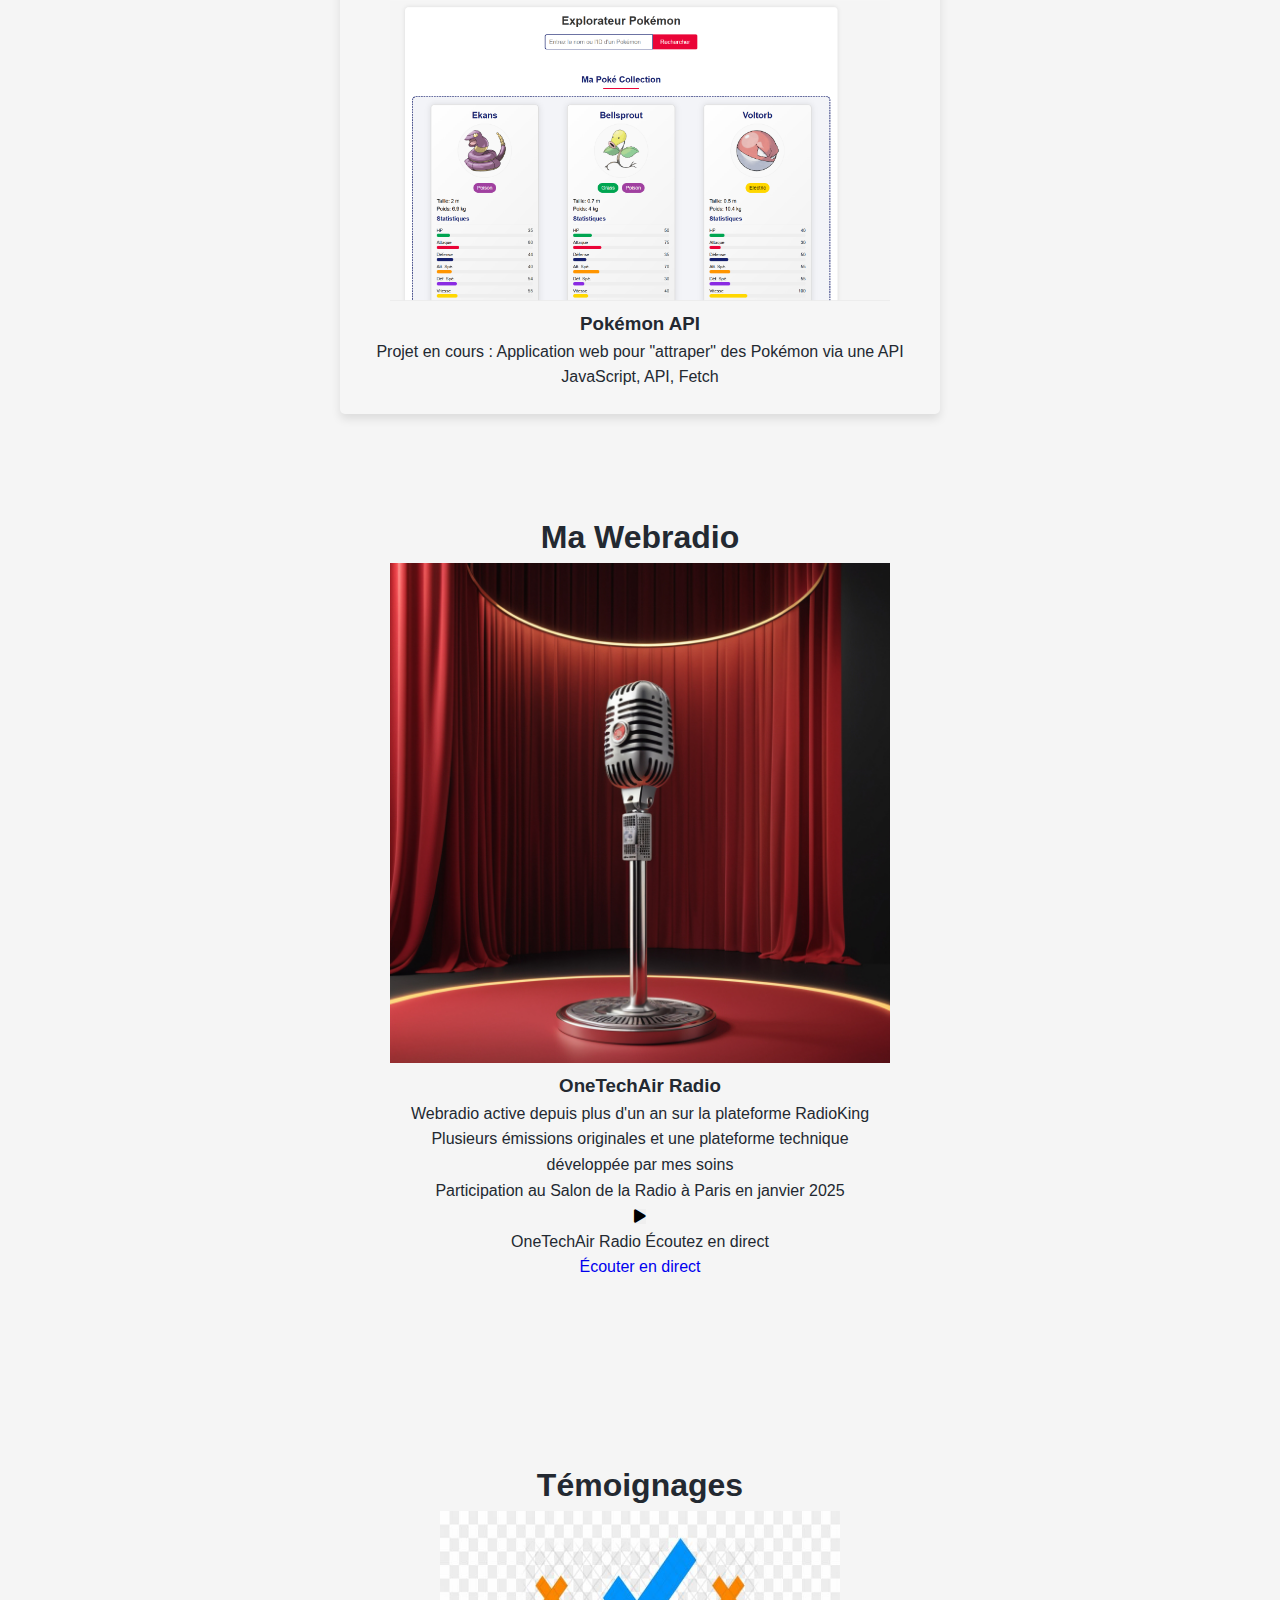
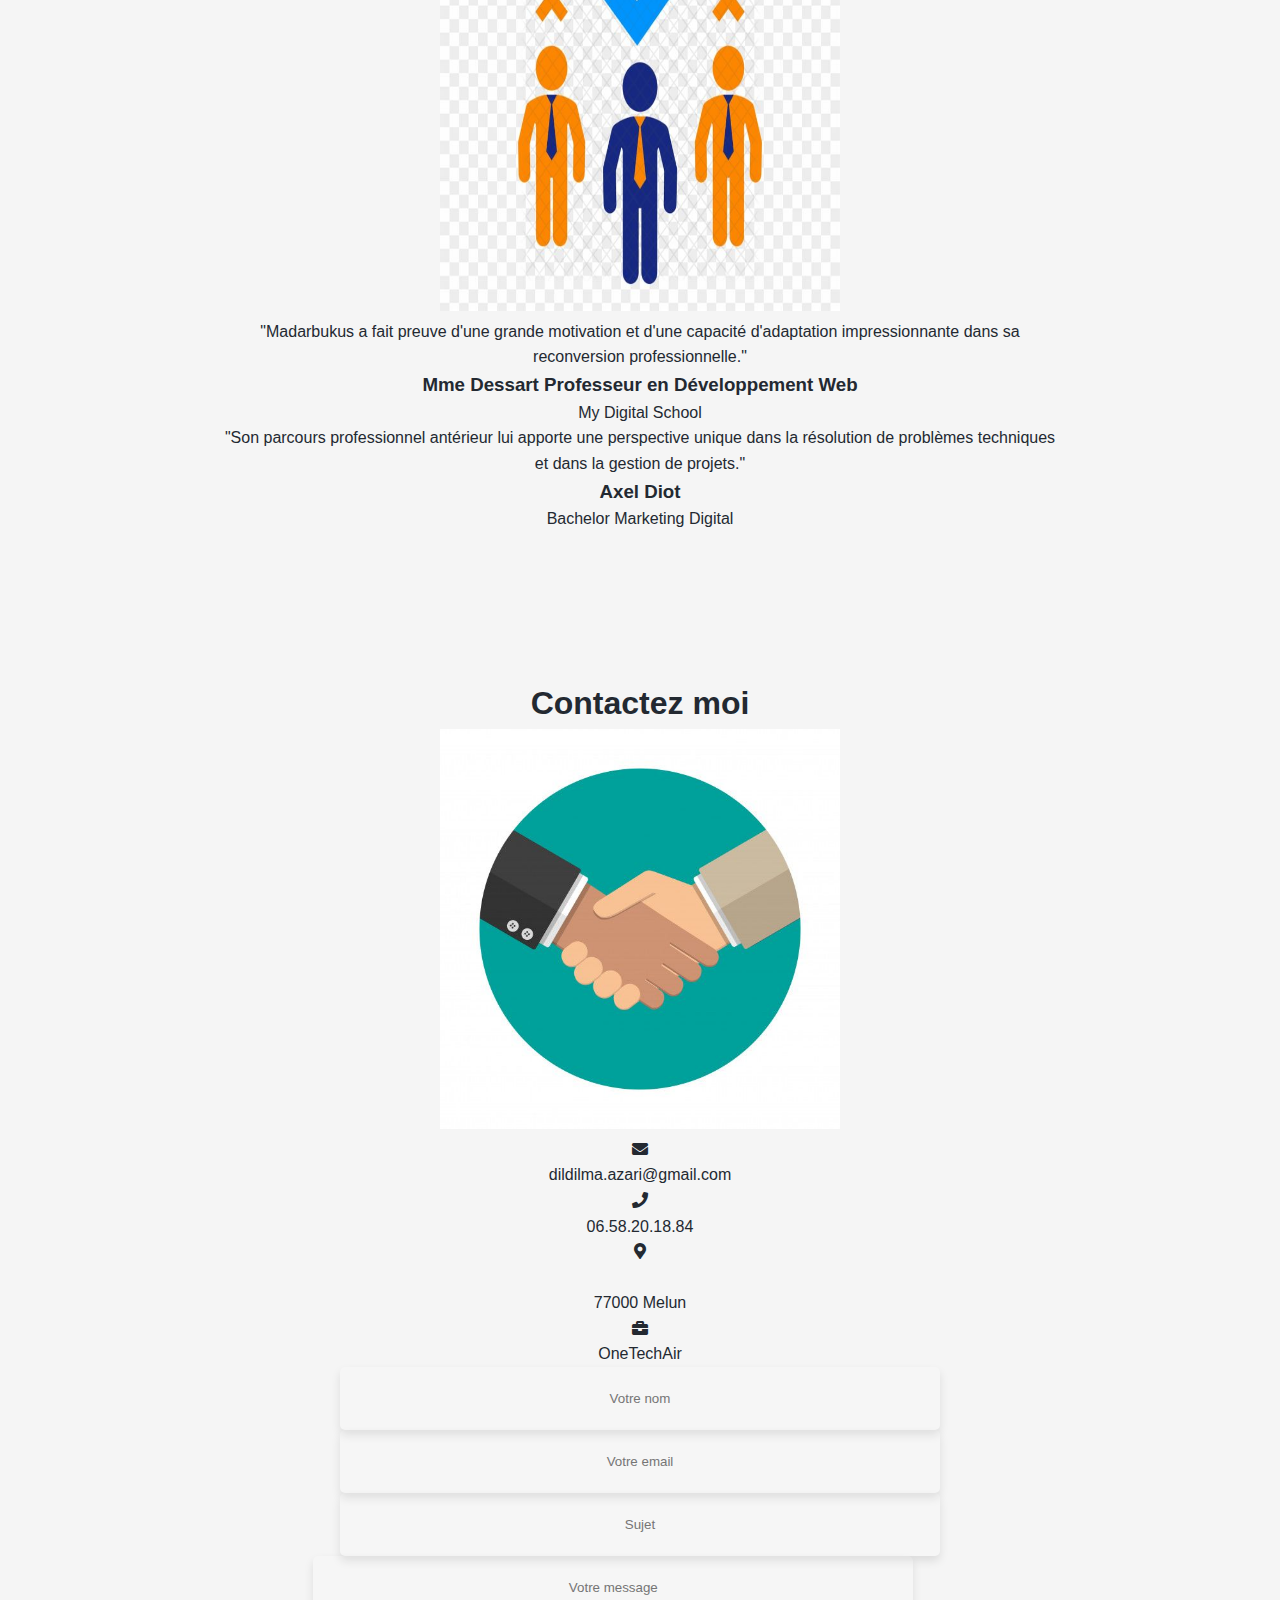
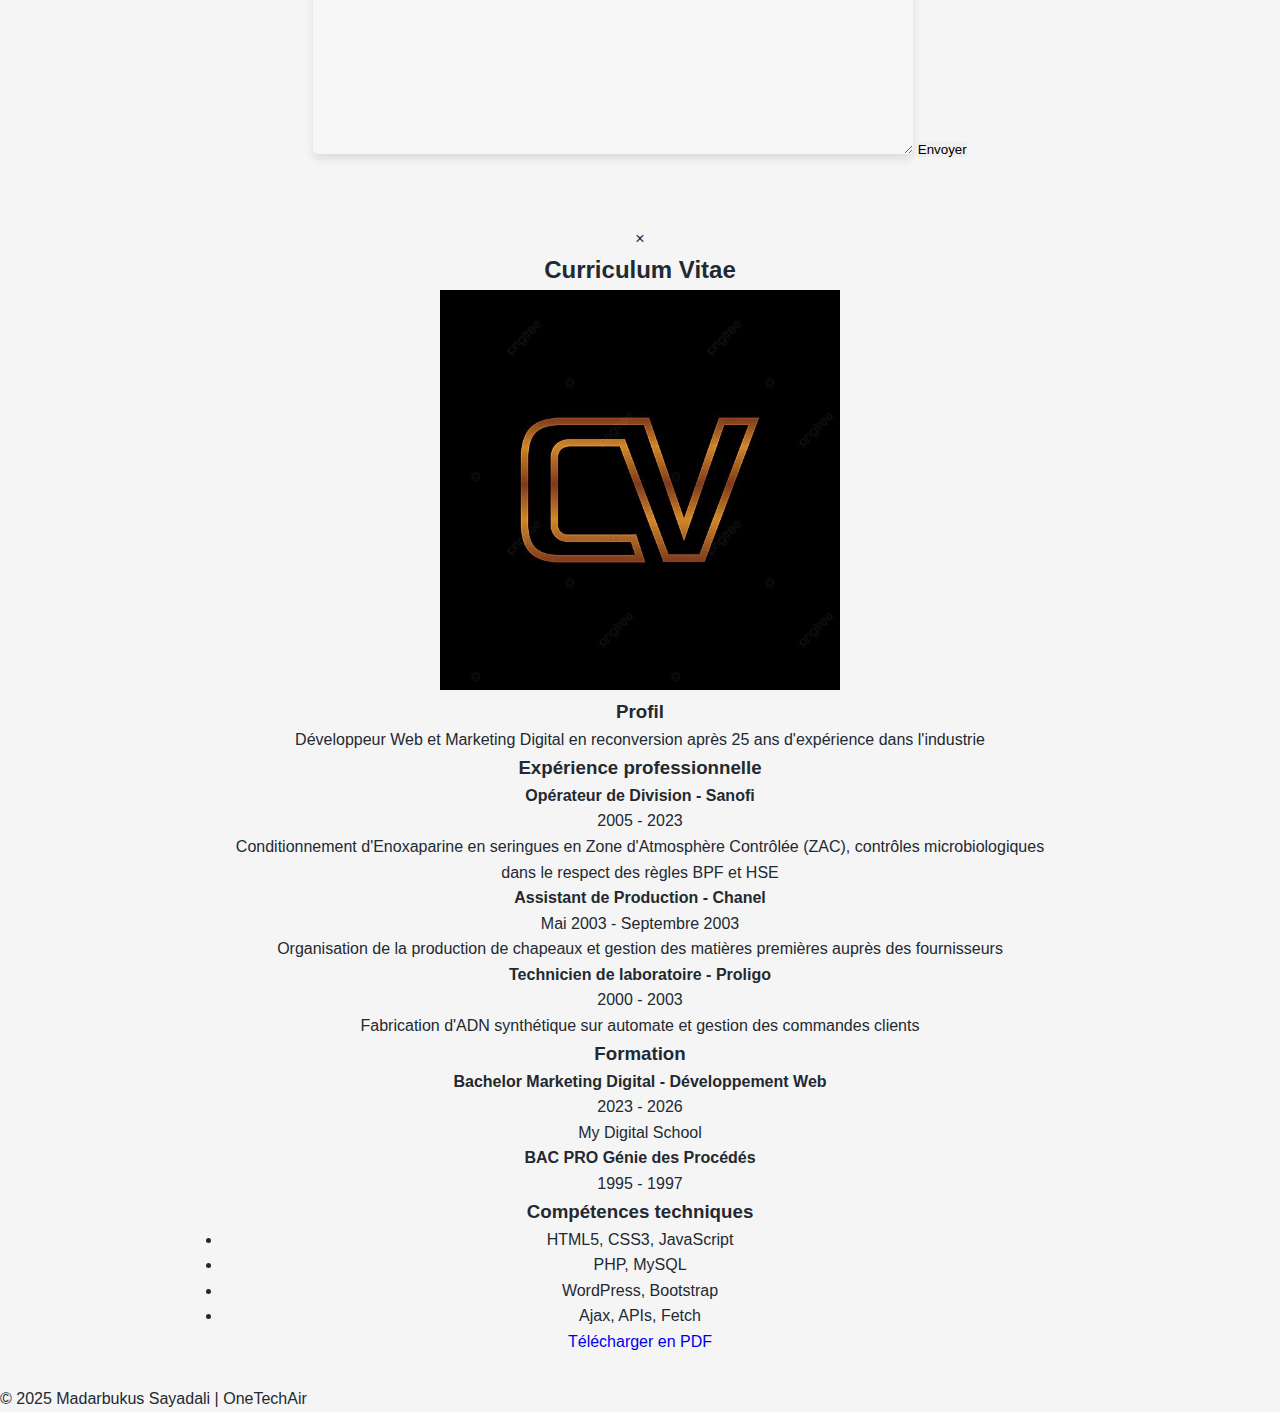
==== commit 3ca376f8: "Mise à jour du portfolio" ====
--- a/index.html
+++ b/index.html
@@ -316,7 +316,7 @@
                 </div>
                 <div class="info-item">
                     <i class="fas fa-map-marker-alt"></i>
-                    <p>11 avenue Armand de la Rochette<br>77000 Melun</p>
+                    <p><br>77000 Melun</p>
                 </div>
                 <div class="info-item">
                     <i class="fas fa-briefcase"></i>
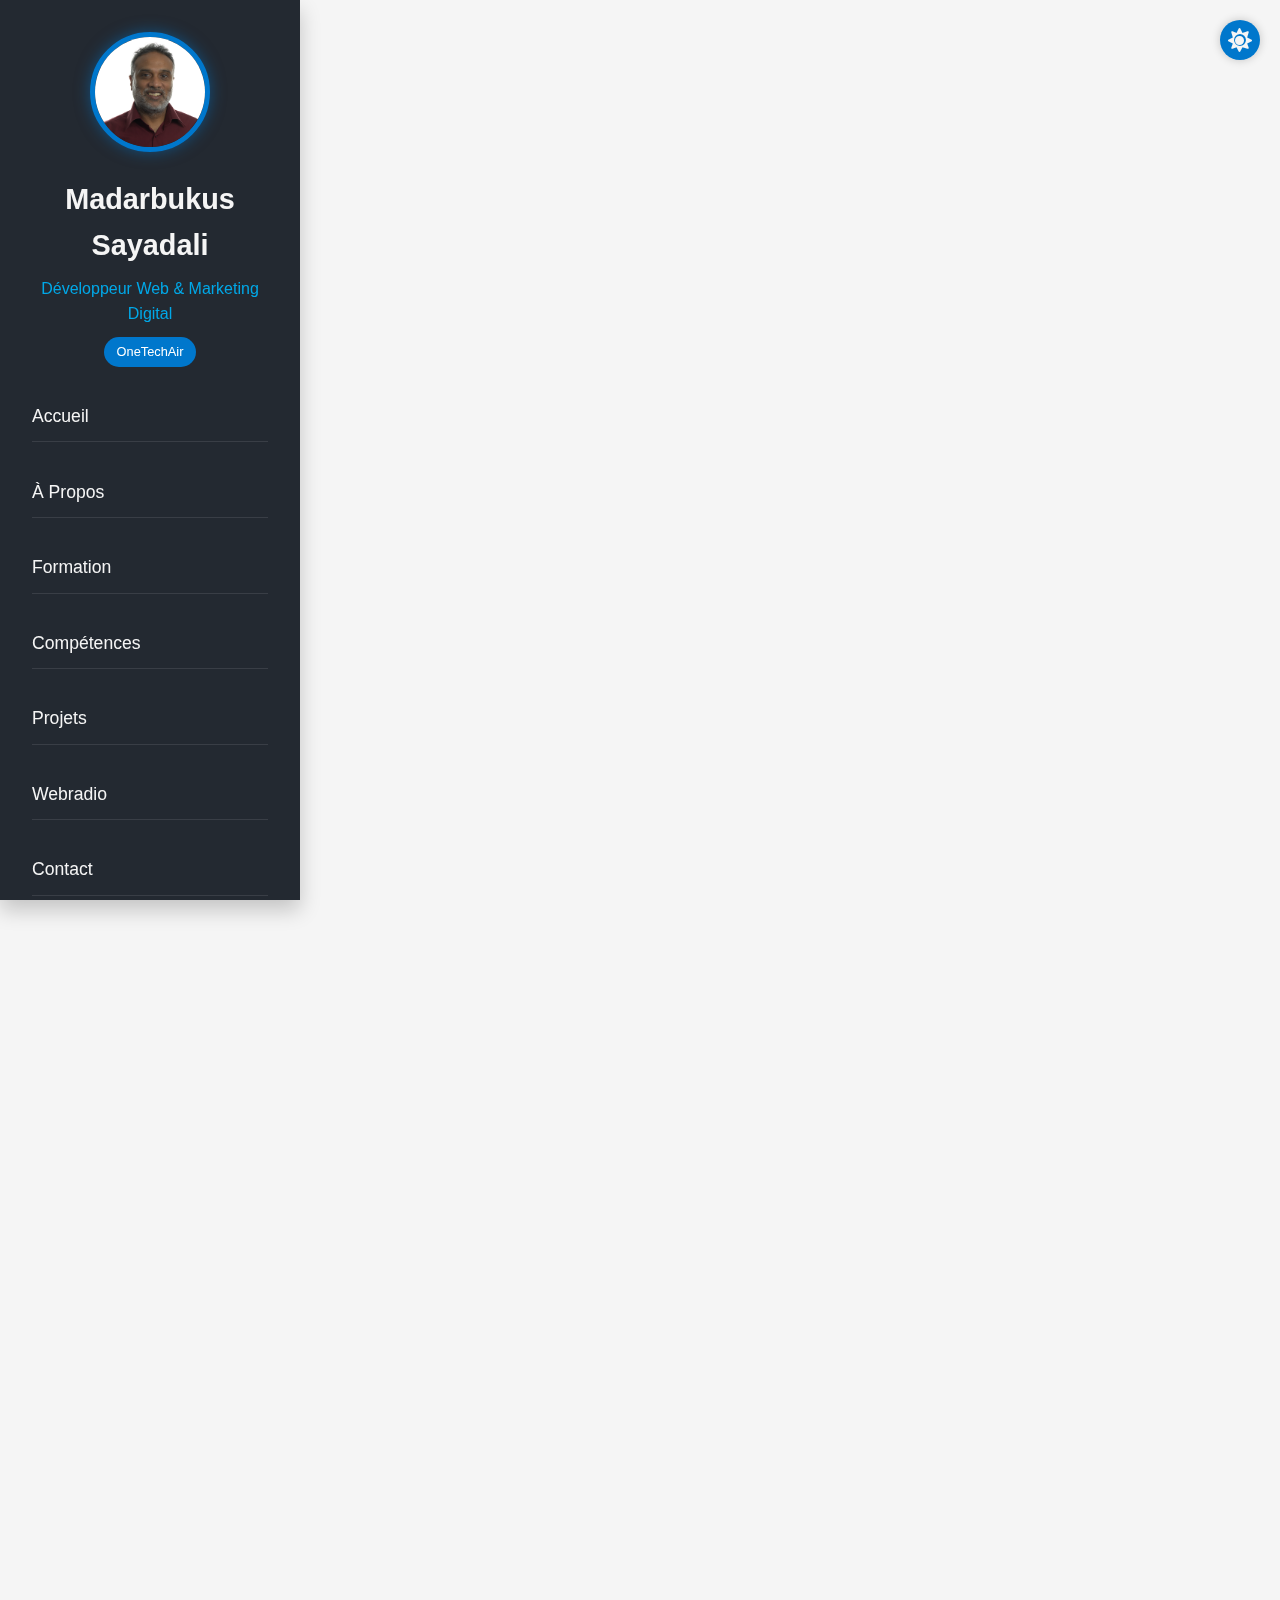
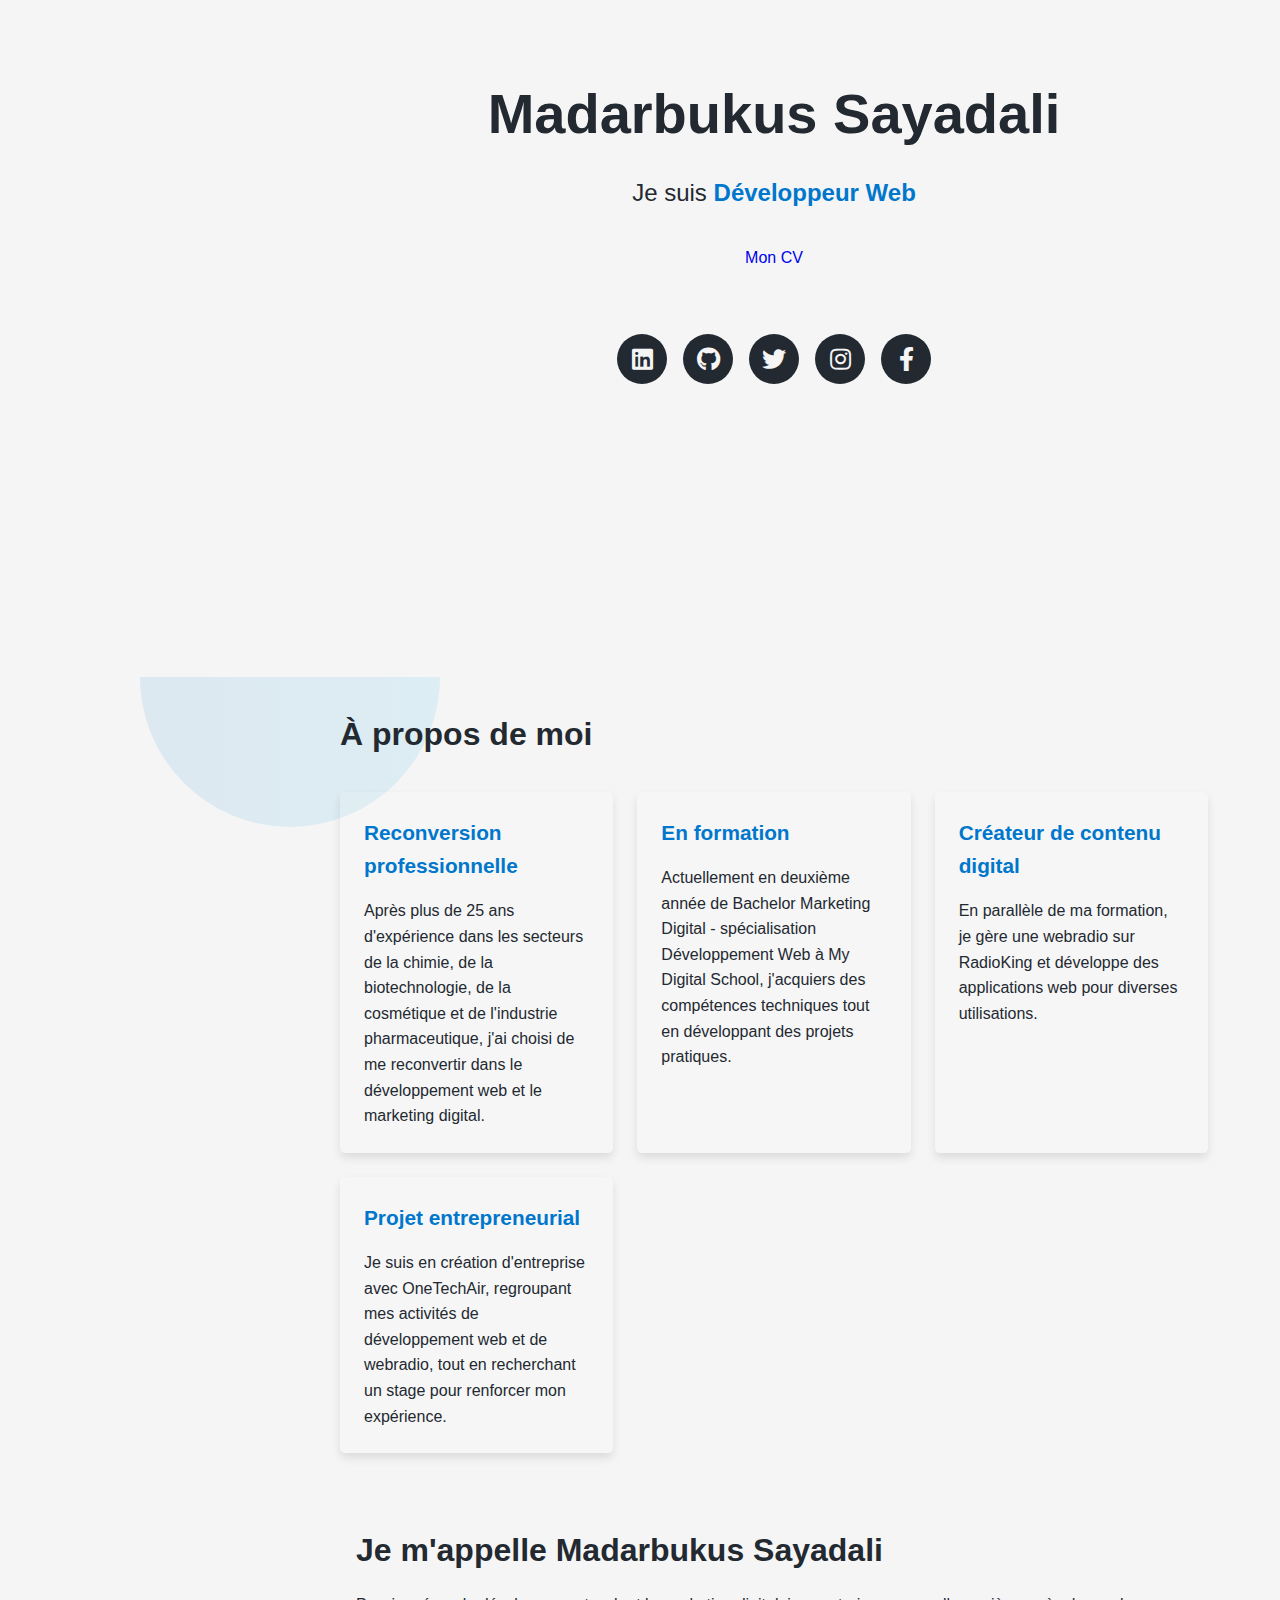
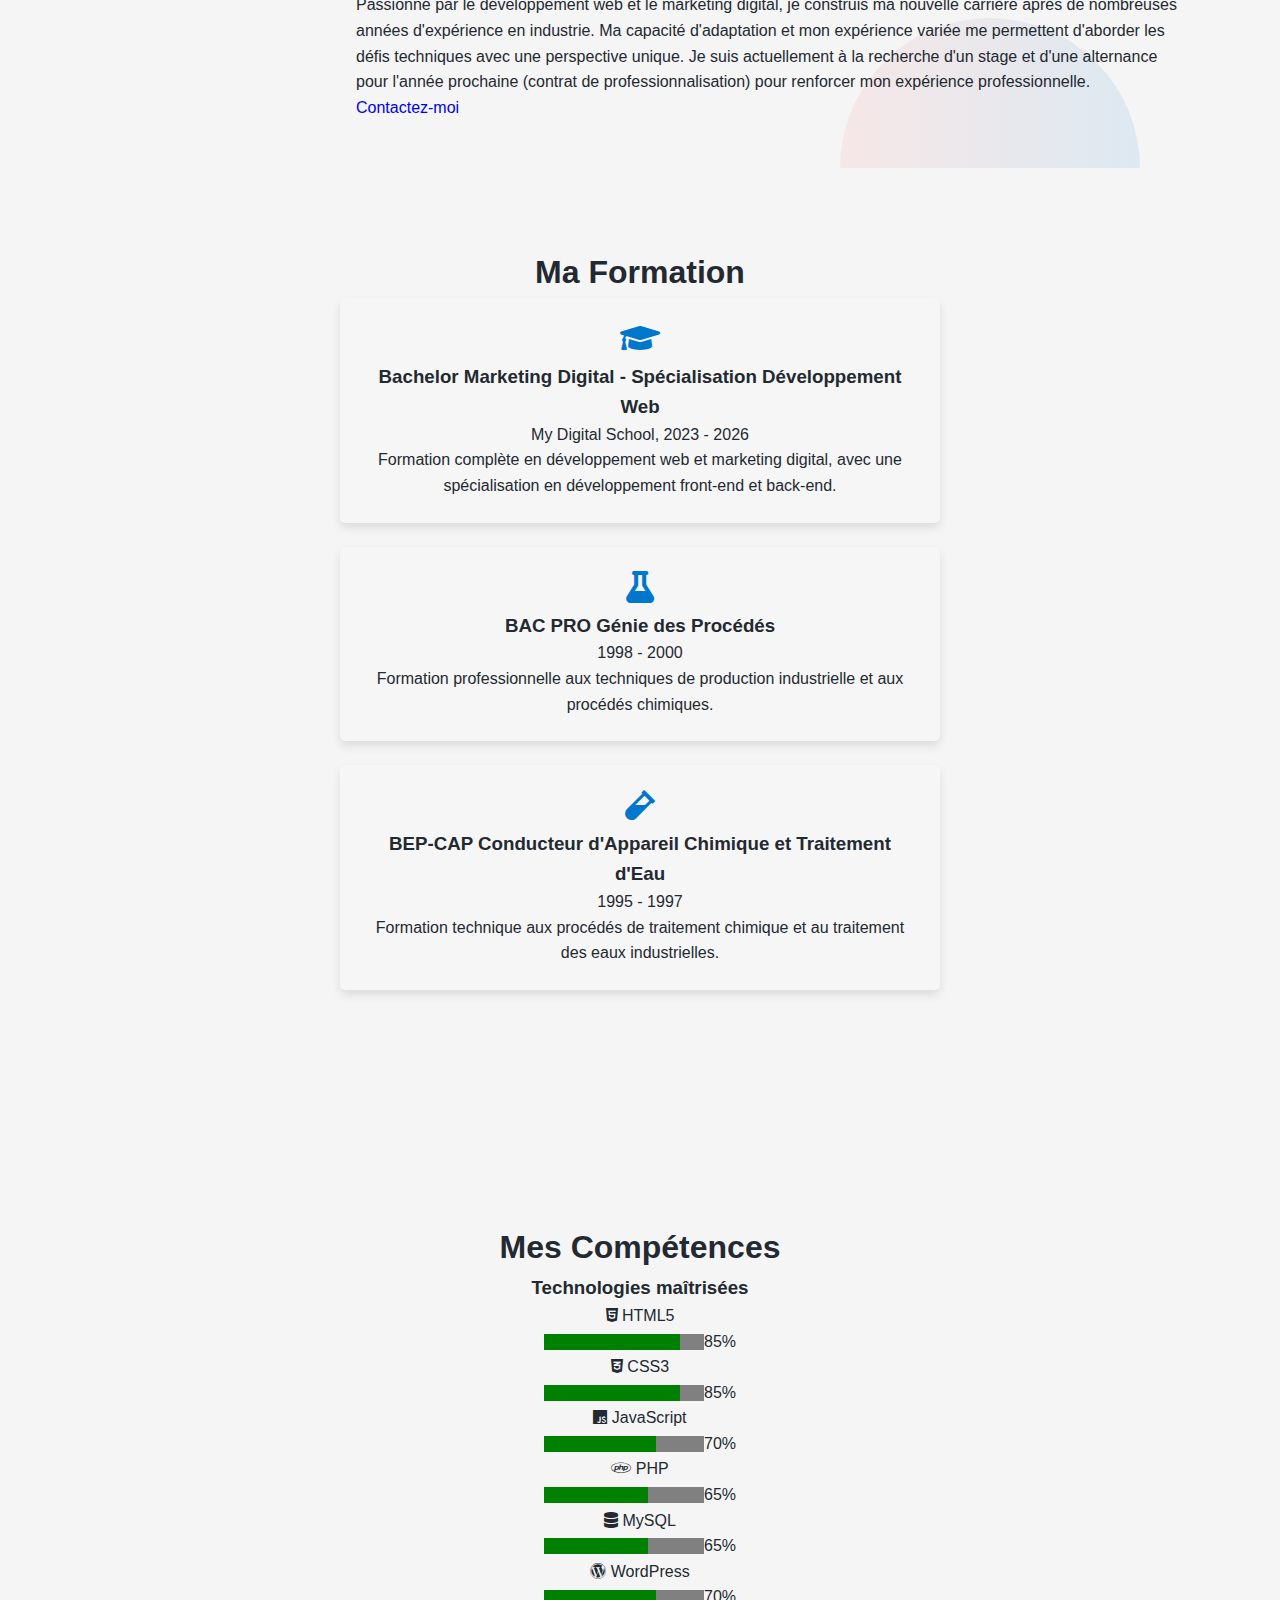
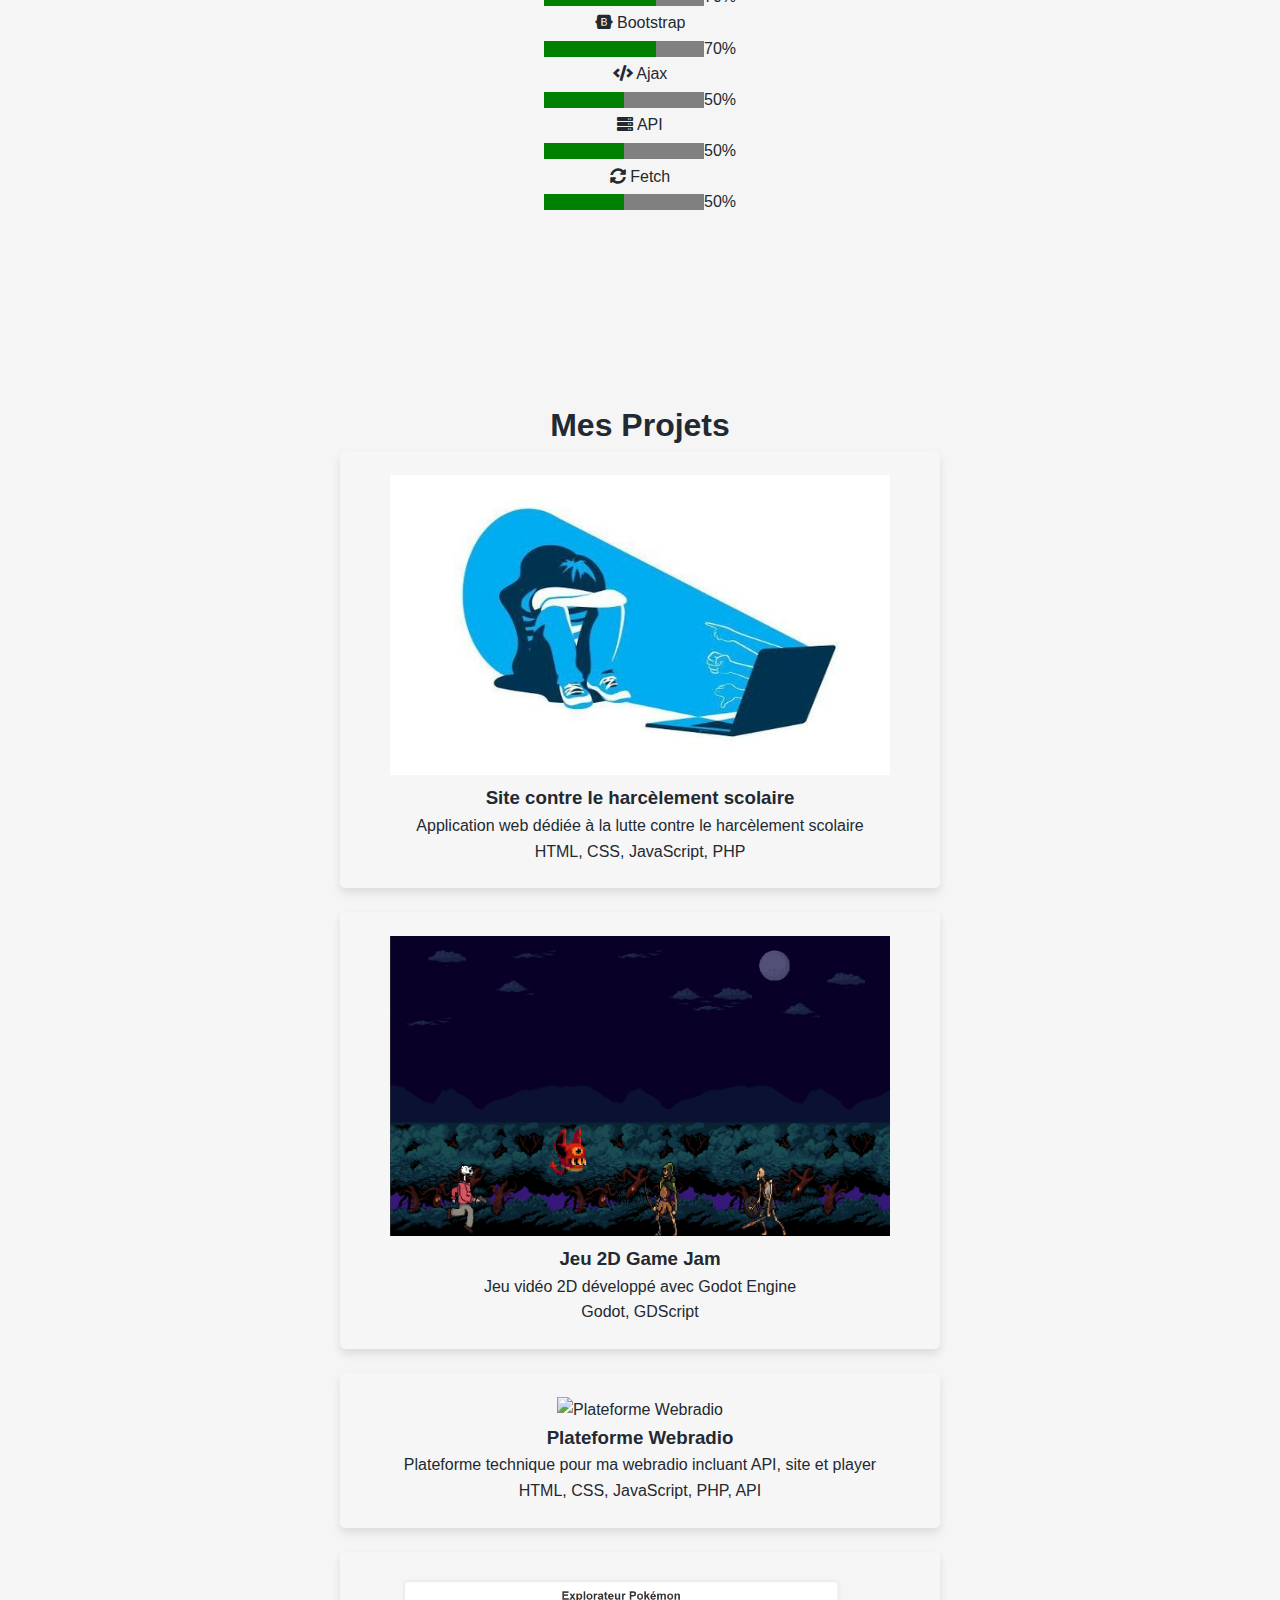
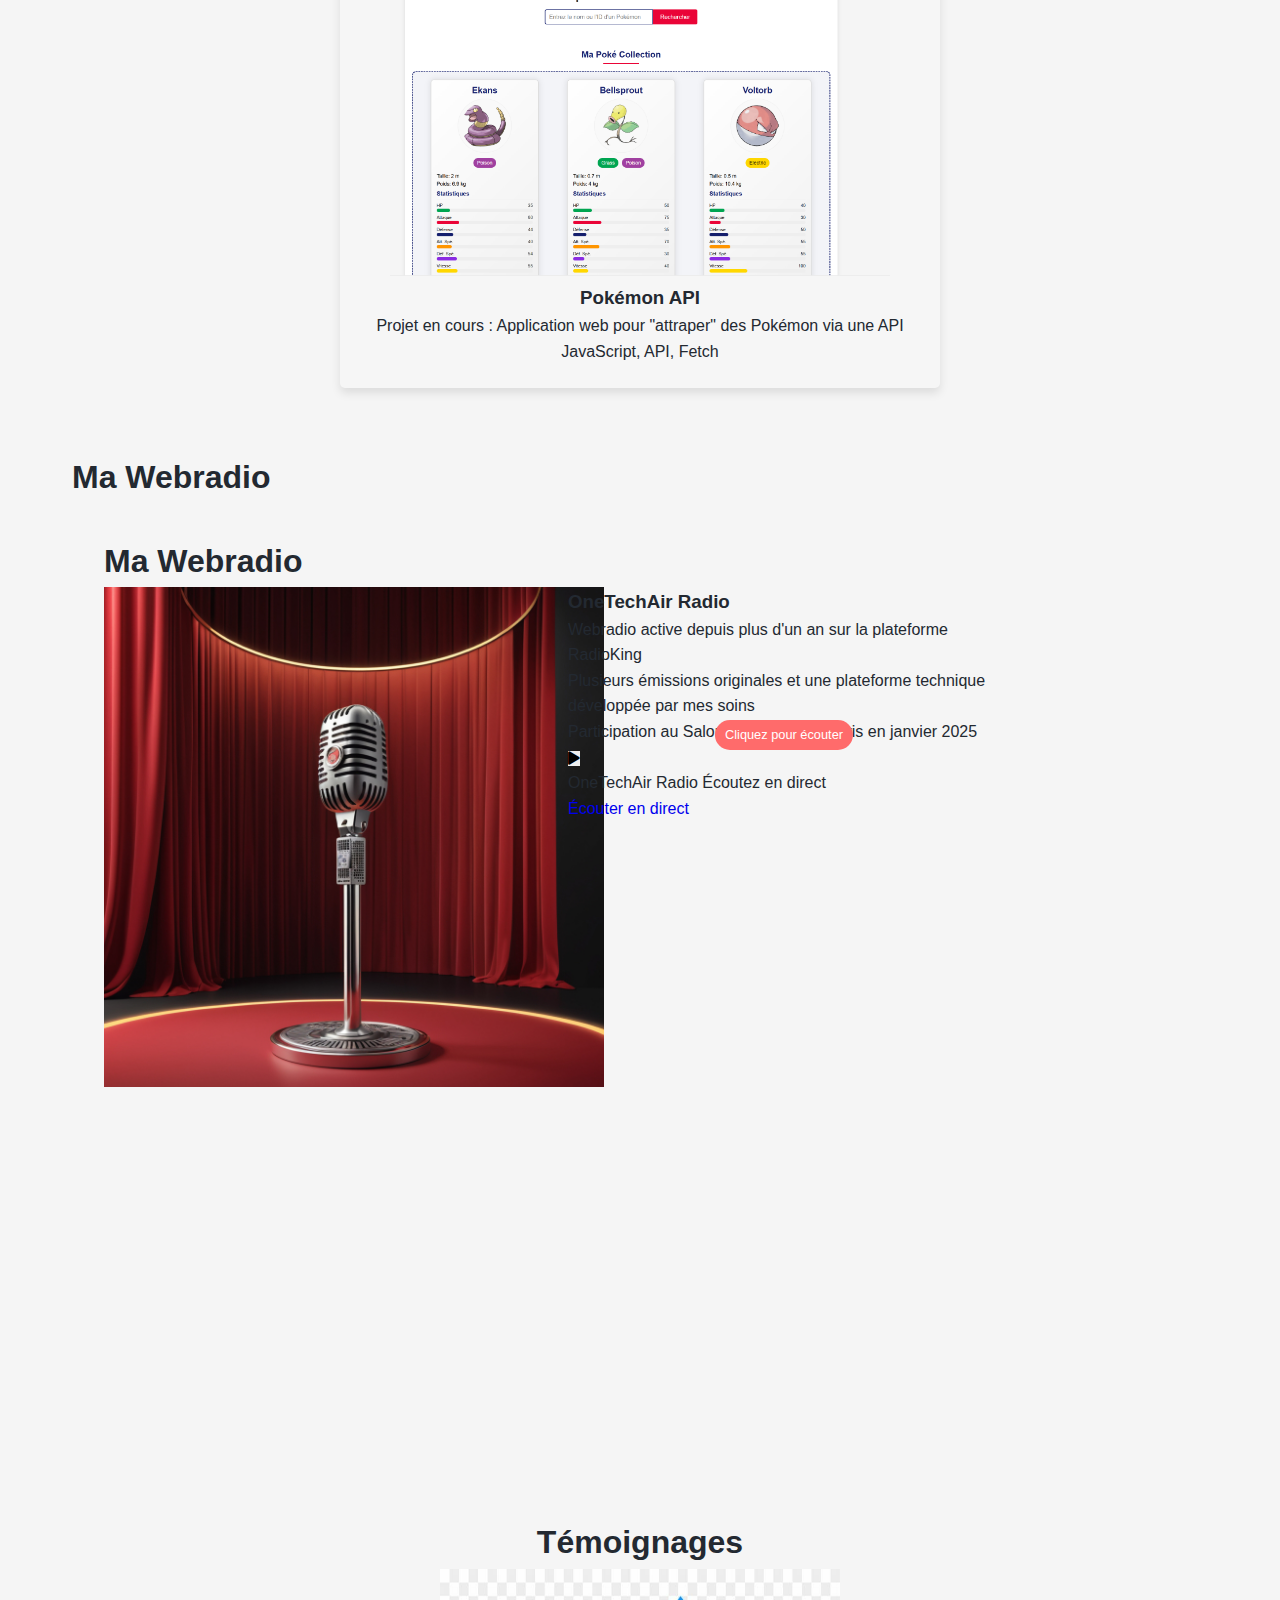
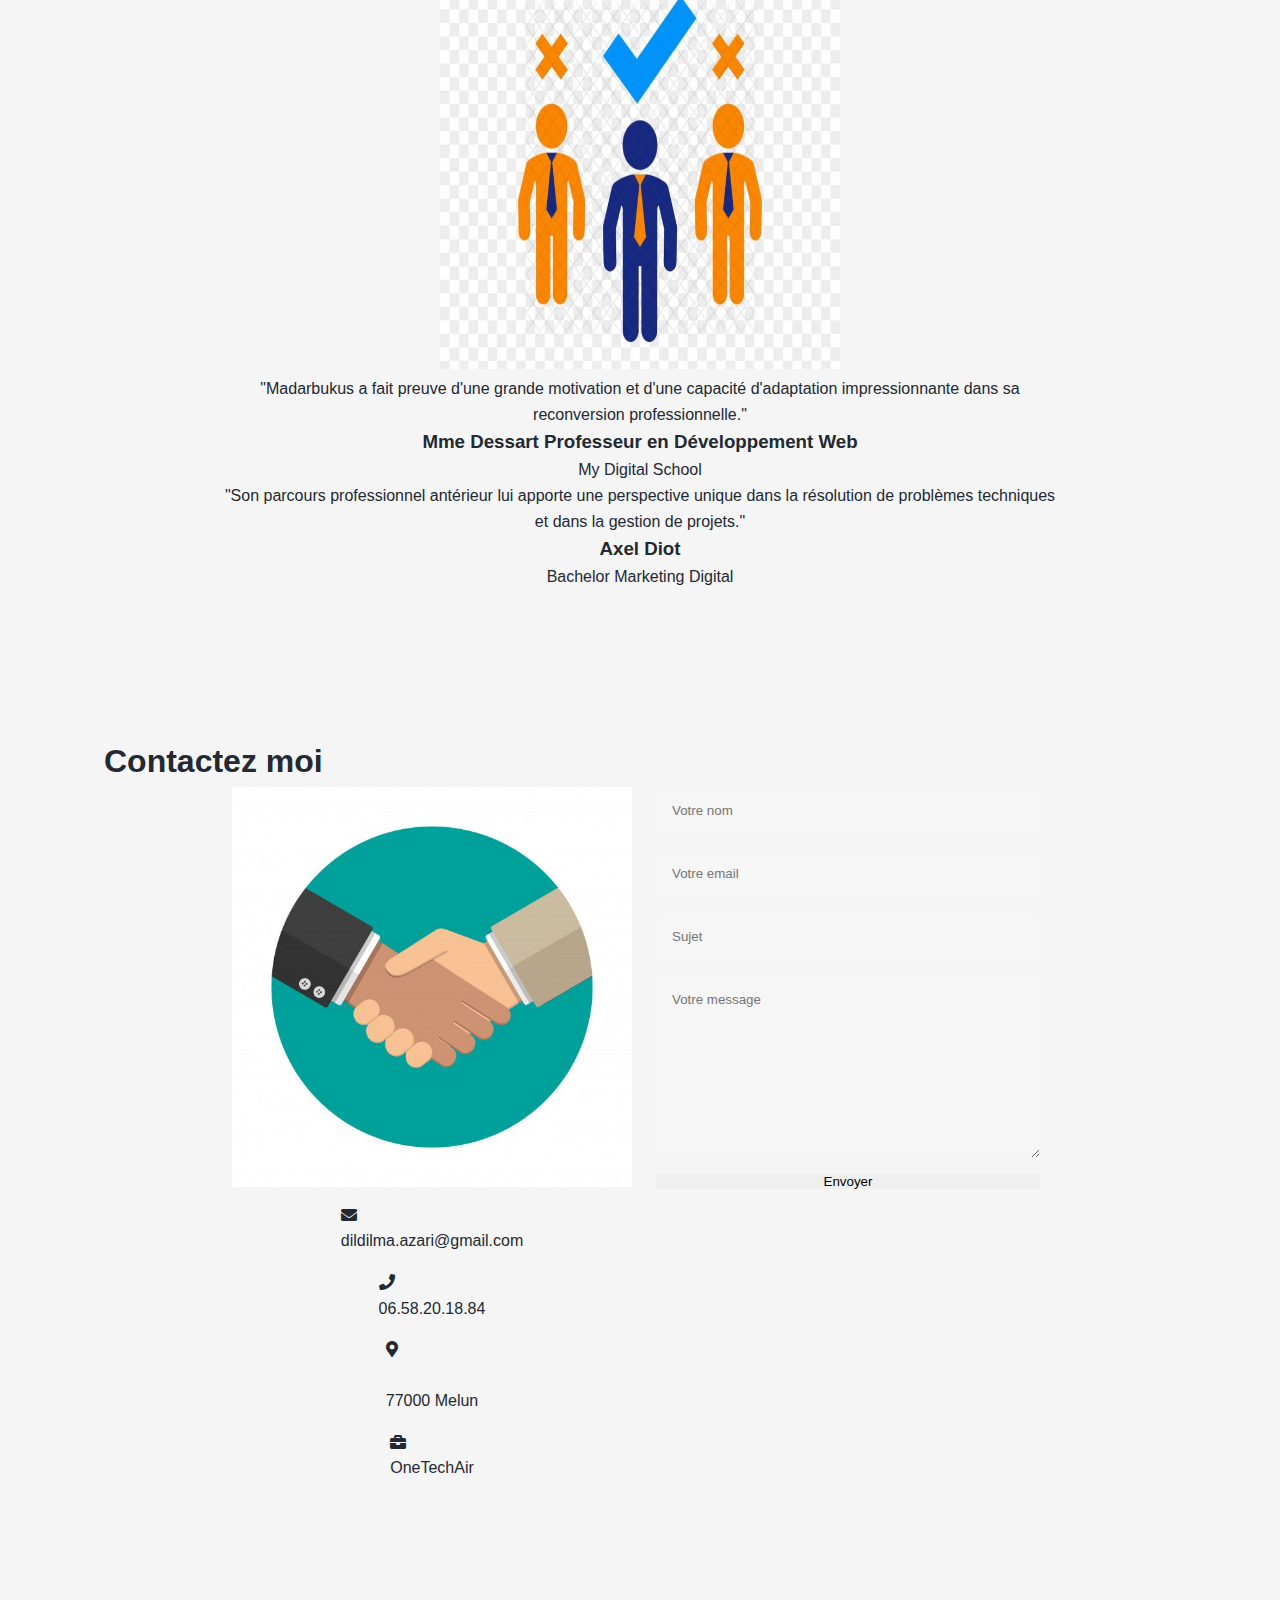
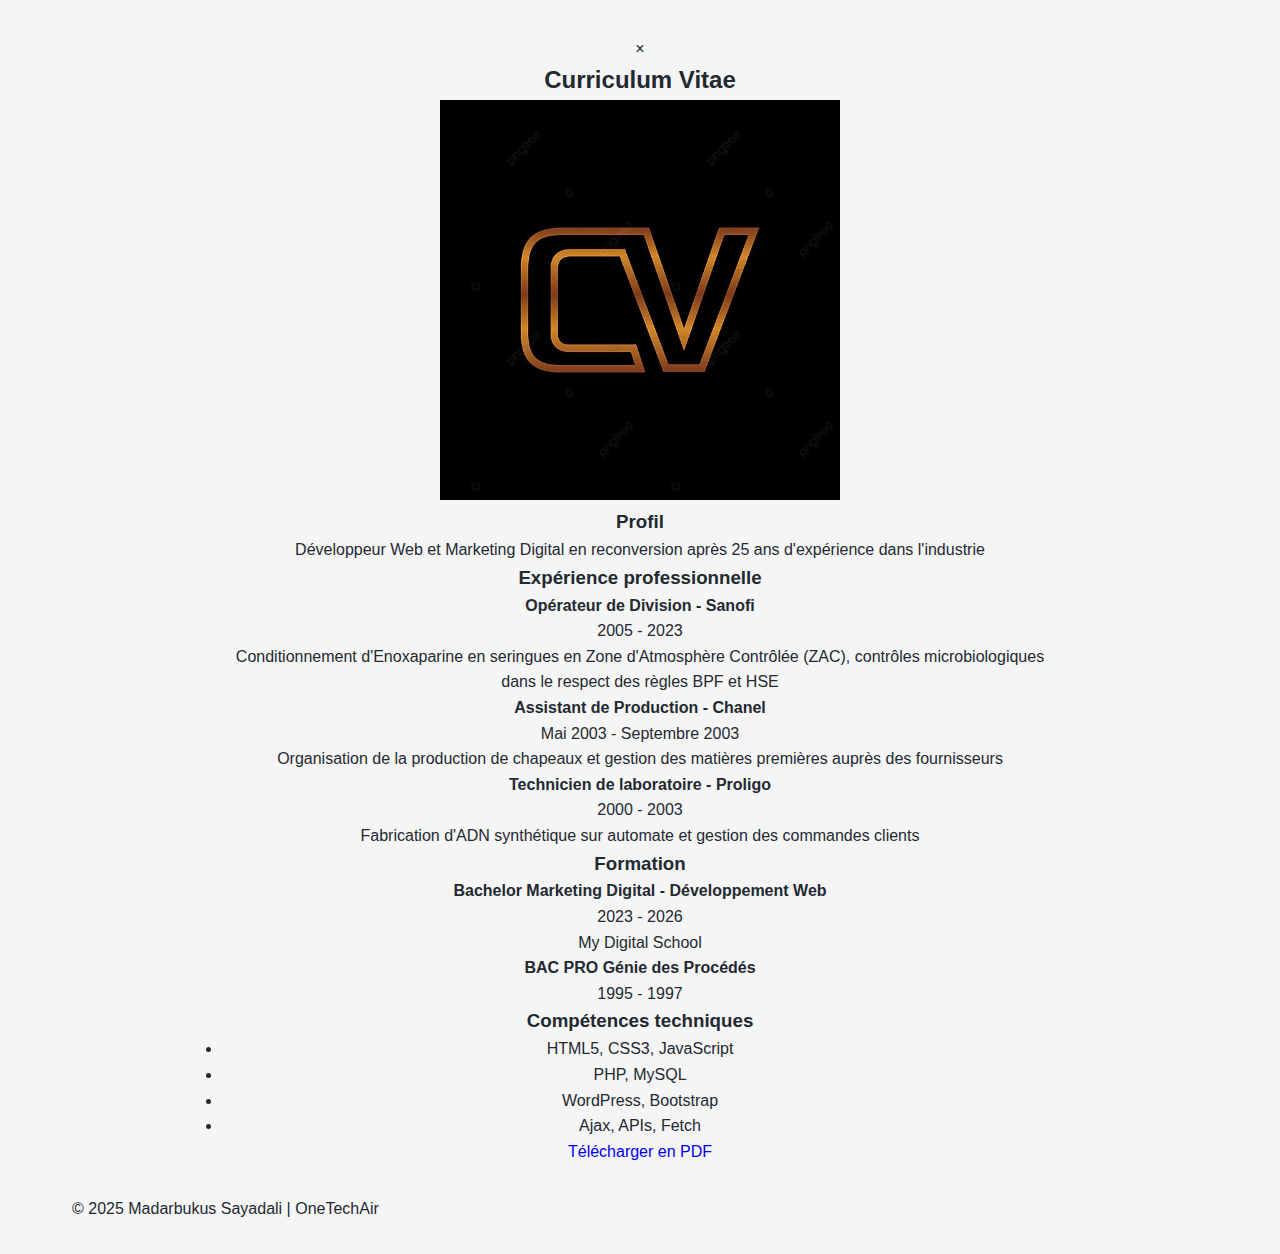
==== commit 8f5005a6: "Correction des problèmes du portfolio et ajout de fonctionnalités" ====
--- a/index.html
+++ b/index.html
@@ -14,13 +14,15 @@
     <link rel="stylesheet" href="portfolio.css">
     <!-- Animation CSS -->
     <link rel="stylesheet" href="https://cdnjs.cloudflare.com/ajax/libs/animate.css/4.1.1/animate.min.css">
+    <!-- Ajouter dans la section head -->
+<script src="https://cdnjs.cloudflare.com/ajax/libs/html2pdf.js/0.10.1/html2pdf.bundle.min.js"></script>
 </head>
 
 <body id="body" onload="preloader()">
 
     <div id="loader">
         <!-- Loader animation here -->
-    </div><4,
+    </div>
     <!-- header section starts  -->
     
     <header class="header">
@@ -209,7 +211,7 @@
             </div>
 
             <div class="box">
-                <img src="images/project3.jpg" alt="Plateforme Webradio">
+                <img src="img/project3.jpg" alt="Plateforme Webradio" width="500" height="300">
                 <div class="content">
                     <h3>Plateforme Webradio</h3>
                     <p>Plateforme technique pour ma webradio incluant API, site et player</p>
@@ -238,32 +240,34 @@
 
         <h1 class="heading"> Ma <span class="underline">Webradio</span> </h1>
 
-        <div class="radio-content">
-            <div class="radio-image">
-                <img src="img/la Radio de L'EnversduDécor.jpg" alt="OneTechAir Radio" width="500" height="500">
-            </div>
-            <div class="radio-info">
-                <h3>OneTechAir Radio</h3>
-                <p>Webradio active depuis plus d'un an sur la plateforme RadioKing</p>
-                <p>Plusieurs émissions originales et une plateforme technique développée par mes soins</p>
-                <p>Participation au Salon de la Radio à Paris en janvier 2025</p>
-                <div class="radio-player">
-                    <!-- Placeholder for RadioKing player embed -->
-                    <div class="player-frame">
-                        <div class="player-controls">
-                            <button class="control-btn play-btn"><i class="fas fa-play"></i></button>
-                            <div class="track-info">
-                                <span class="track-name">OneTechAir Radio</span>
-                                <span class="track-artist">Écoutez en direct</span>
-                            </div>
+       <!-- Remplacez votre section radio par celle-ci -->
+<section class="radio" id="radio">
+    <h1 class="heading"> Ma <span class="underline">Webradio</span> </h1>
+
+    <div class="radio-content">
+        <div class="radio-image">
+            <img src="img/la Radio de L'EnversduDécor.jpg" alt="OneTechAir Radio" width="500" height="500">
+        </div>
+        <div class="radio-info">
+            <h3>OneTechAir Radio</h3>
+            <p>Webradio active depuis plus d'un an sur la plateforme RadioKing</p>
+            <p>Plusieurs émissions originales et une plateforme technique développée par mes soins</p>
+            <p>Participation au Salon de la Radio à Paris en janvier 2025</p>
+            <div class="radio-player highlight-container">
+                <div class="player-frame">
+                    <div class="player-controls">
+                        <button class="control-btn play-btn" id="radioPlayBtn"><i class="fas fa-play"></i></button>
+                        <div class="track-info">
+                            <span class="track-name">OneTechAir Radio</span>
+                            <span class="track-artist">Écoutez en direct</span>
                         </div>
                     </div>
                 </div>
-                <a href="https://fr.welove.radio/radio/la-radio-de-lenversdudecor/" class="btn">Écouter en direct</a>
-            </div>
-        </div>
-
-    </section>
+            </div>
+            <a href="https://fr.welove.radio/radio/la-radio-de-lenversdudecor/" class="btn radio-btn">Écouter en direct</a>
+        </div>
+    </div>
+</section>
 
     <!-- radio section ends -->
 
@@ -324,13 +328,14 @@
                 </div>
             </div>
 
-            <form action="" class="contact-form">
-                <input type="text" placeholder="Votre nom" class="box">
-                <input type="email" placeholder="Votre email" class="box">
-                <input type="text" placeholder="Sujet" class="box">
-                <textarea name="" class="box" placeholder="Votre message" id="" cols="30" rows="10"></textarea>
-                <input type="submit" value="Envoyer" class="btn">
-            </form>
+            <!-- Remplacez votre balise form par celle-ci -->
+<form action="https://formspree.io/f/votre_identifiant" method="POST" class="contact-form">
+    <input type="text" name="name" placeholder="Votre nom" class="box" required>
+    <input type="email" name="email" placeholder="Votre email" class="box" required>
+    <input type="text" name="subject" placeholder="Sujet" class="box" required>
+    <textarea name="message" class="box" placeholder="Votre message" cols="30" rows="10" required></textarea>
+    <input type="submit" value="Envoyer" class="btn">
+</form>
         </div>
 
     </section>
--- a/portfolio.css
+++ b/portfolio.css
@@ -458,41 +458,46 @@
     margin-bottom: 0.5rem;
 }
 
-.radio {
-    display: flex;
-    flex-direction: column;
-    justify-content: center;
-    align-items: center;
-    text-align: center;
-    min-height: 100vh;
-    padding: 2rem;
-    max-width: 300px;
-    margin: 0 auto;
-}
-
-.radio .box-container {
-    display: flex;
-    flex-direction: column;
-    align-items: center;
-    gap: 1.5rem;
-    width: 100%;
-}
-
-.radio .box {
-    background-color: rgba(255, 255, 255, 0.1);
-    padding: 1.5rem;
-    border-radius: 5px;
-    box-shadow: 0 5px 10px rgba(0, 0, 0, 0.1);
-    transition: all 0.3s ease;
-    text-align: center;
-    max-width: 600px;
-    width: 100%;
-}
-
-.radio .box i {
-    font-size: 2rem;
-    color: var(--primary-color);
-    margin-bottom: 0.5rem;
+/* Styles pour améliorer la section radio */
+.radio-content {
+    display: flex;
+    flex-direction: column;
+    align-items: center;
+    gap: 2rem;
+    width: 100%;
+    max-width: 900px;
+}
+
+@media screen and (min-width: 768px) {
+    .radio-content {
+        flex-direction: row;
+        align-items: flex-start;
+    }
+    
+    .radio-image, .radio-info {
+        width: 48%;
+    }
+}
+
+.highlight-container {
+    position: relative;
+}
+
+.highlight-container::before {
+    content: "Cliquez pour écouter";
+    position: absolute;
+    top: -25px;
+    left: 50%;
+    transform: translateX(-50%);
+    background-color: var(--accent-color);
+    color: white;
+    padding: 5px 10px;
+    border-radius: 20px;
+    font-size: 0.8rem;
+}
+
+.radio-btn {
+    margin-top: 20px;
 }
 
 .testimonials {
@@ -531,8 +536,52 @@
     color: var(--primary-color);
     margin-bottom: 0.5rem;
 }
-
-.contact {
+/* Ajoutez ou modifiez ces styles dans votre fichier portfolio.css */
+.contact-container {
+    display: flex;
+    flex-direction: column;
+    align-items: center;
+    gap: 2rem;
+    width: 100%;
+    max-width: 800px;
+    margin: 0 auto;
+}
+
+.contact-info {
+    width: 100%;
+    display: flex;
+    flex-direction: column;
+    align-items: center;
+    gap: 1rem;
+}
+
+.contact-form {
+    width: 100%;
+    display: flex;
+    flex-direction: column;
+    gap: 1rem;
+}
+
+.contact-form .box {
+    width: 100%;
+    padding: 1rem;
+    border-radius: 5px;
+    background-color: rgba(255, 255, 255, 0.1);
+    color: inherit;
+}
+
+@media screen and (min-width: 768px) {
+    .contact-container {
+        flex-direction: row;
+        align-items: flex-start;
+    }
+    
+    .contact-info, .contact-form {
+        width: 48%;
+    }
+}
+
+.modal {
     display: flex;
     flex-direction: column;
     justify-content: center;
@@ -544,43 +593,6 @@
     margin: 0 auto;
 }
 
-.contact .box-container {
-    display: flex;
-    flex-direction: column;
-    align-items: center;
-    gap: 1.5rem;
-    width: 100%;
-}
-
-.contact .box {
-    background-color: rgba(255, 255, 255, 0.1);
-    padding: 1.5rem;
-    border-radius: 5px;
-    box-shadow: 0 5px 10px rgba(0, 0, 0, 0.1);
-    transition: all 0.3s ease;
-    text-align: center;
-    max-width: 600px;
-    width: 100%;
-}
-
-.contact .box i {
-    font-size: 2rem;
-    color: var(--primary-color);
-    margin-bottom: 0.5rem;
-}
-
-.modal {
-    display: flex;
-    flex-direction: column;
-    justify-content: center;
-    align-items: center;
-    text-align: center;
-    min-height: 100vh;
-    padding: 2rem;
-    max-width: 900px;
-    margin: 0 auto;
-}
-
 .modal .box-container {
     display: flex;
     flex-direction: column;
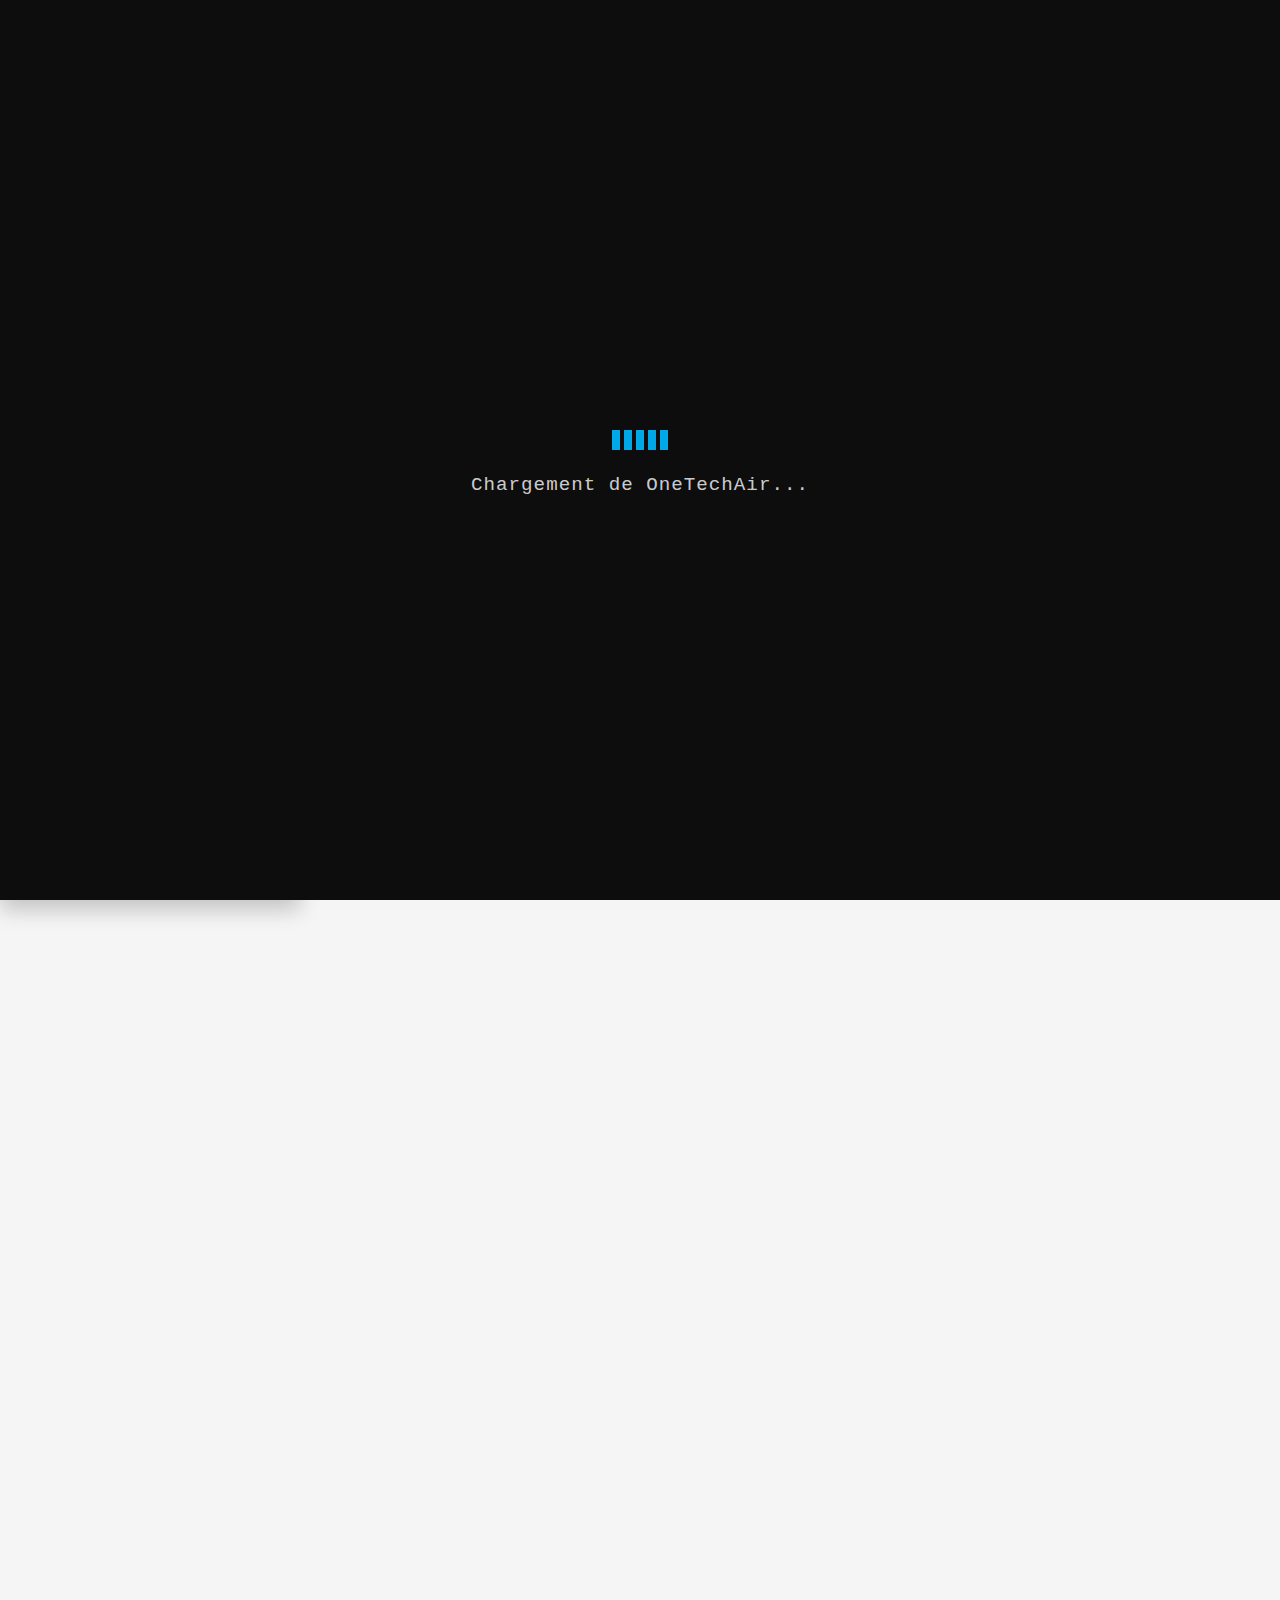
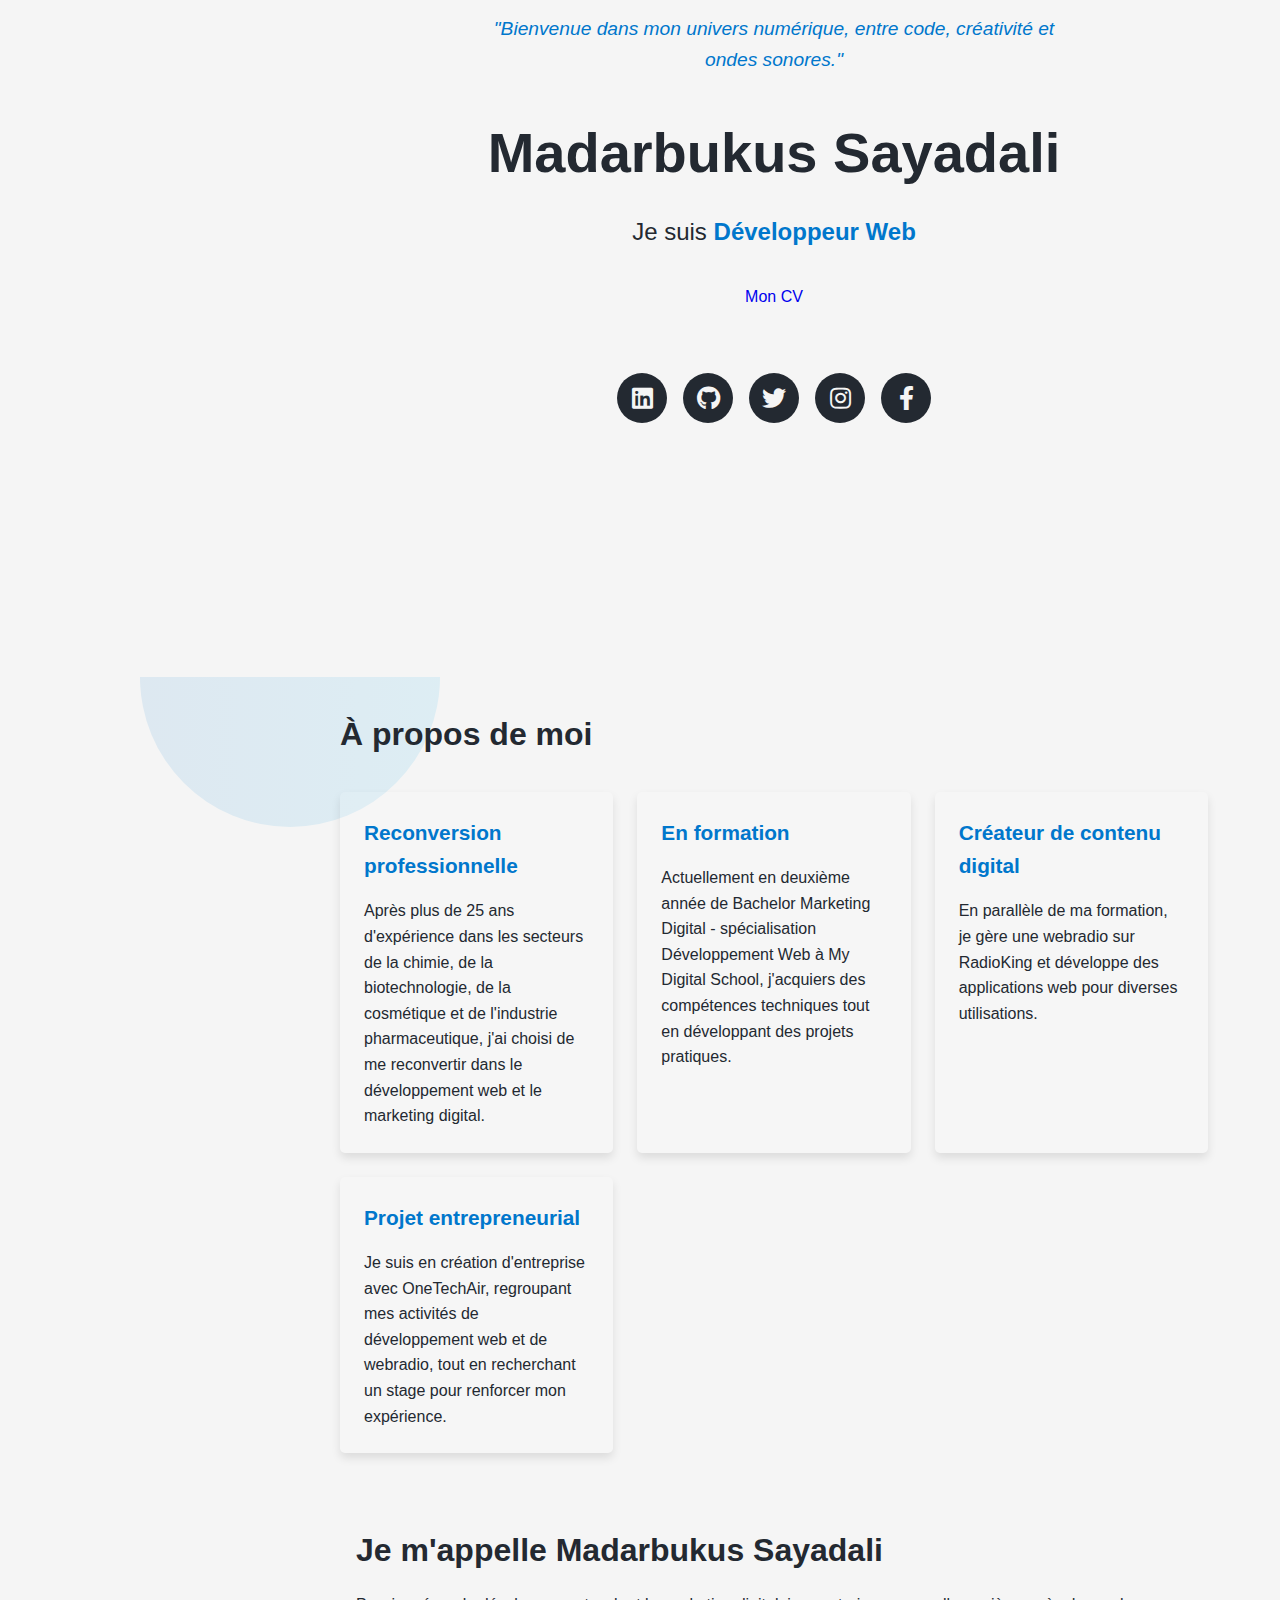
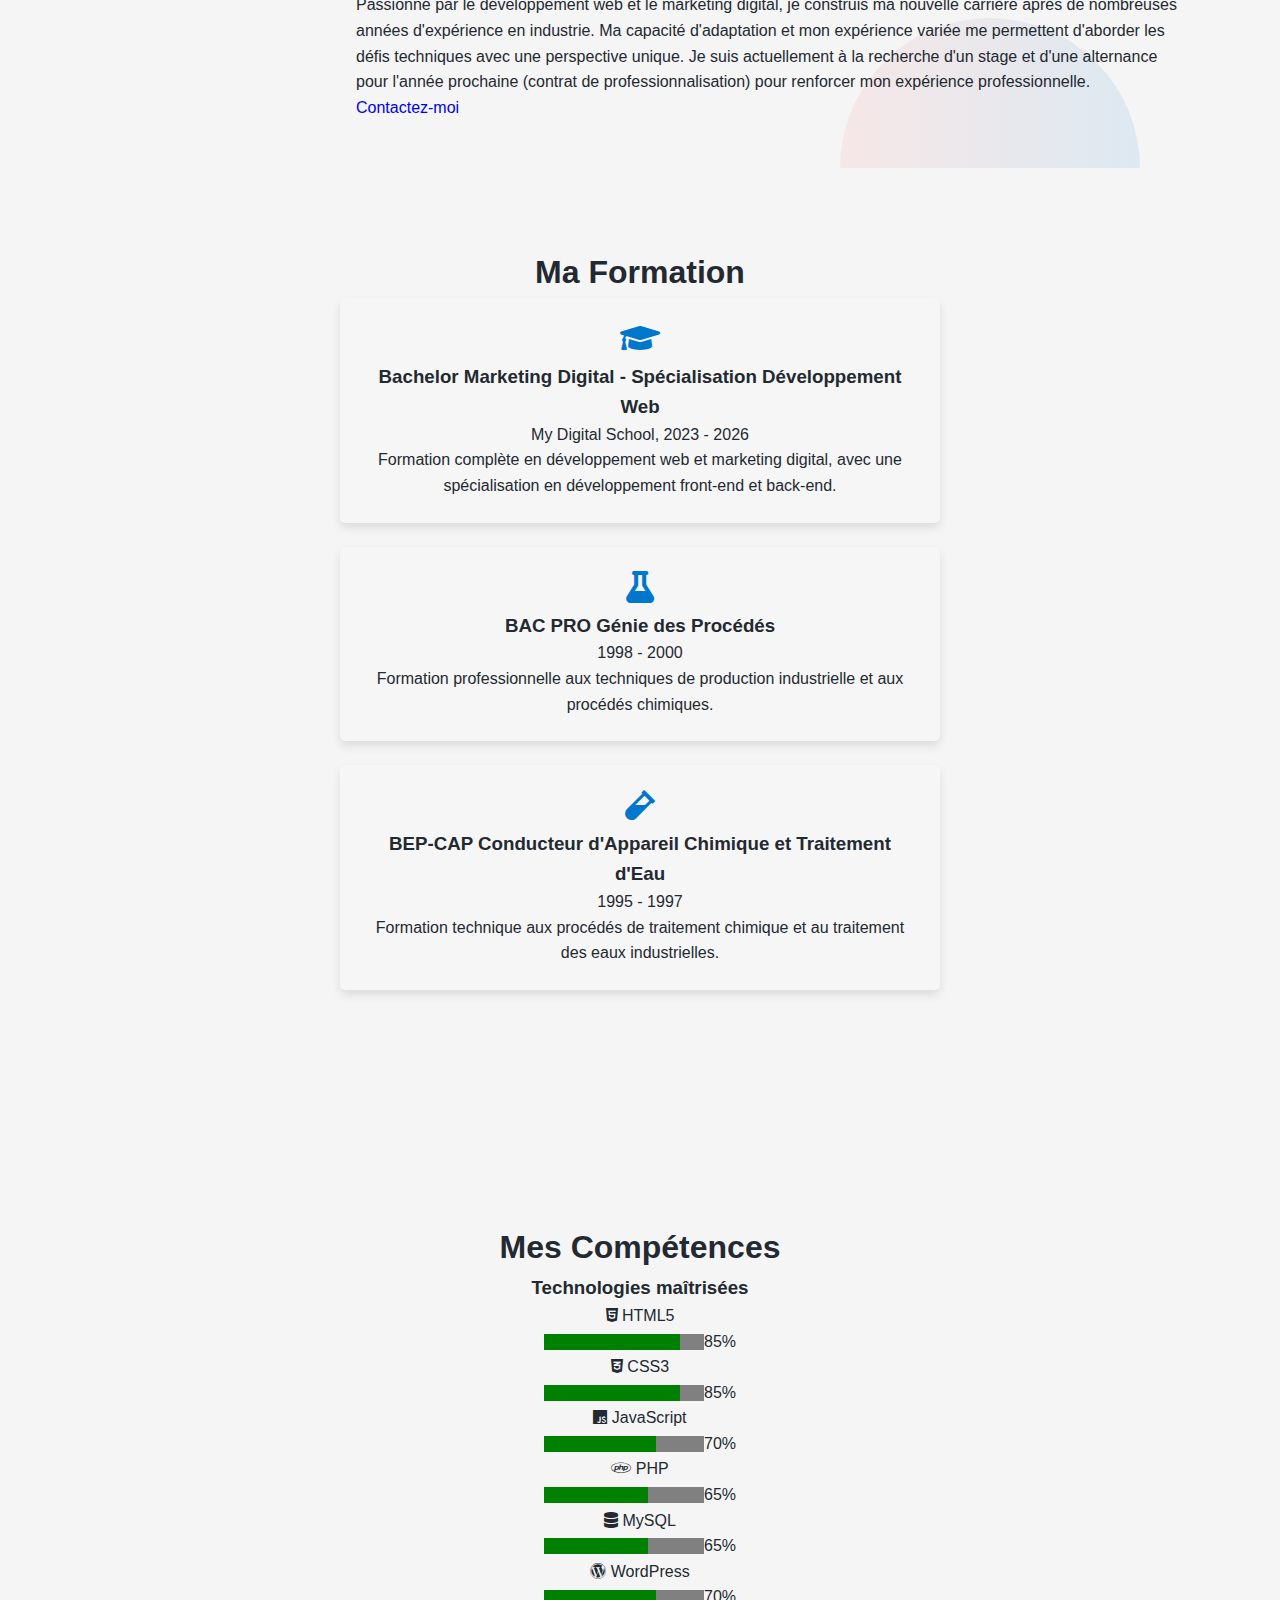
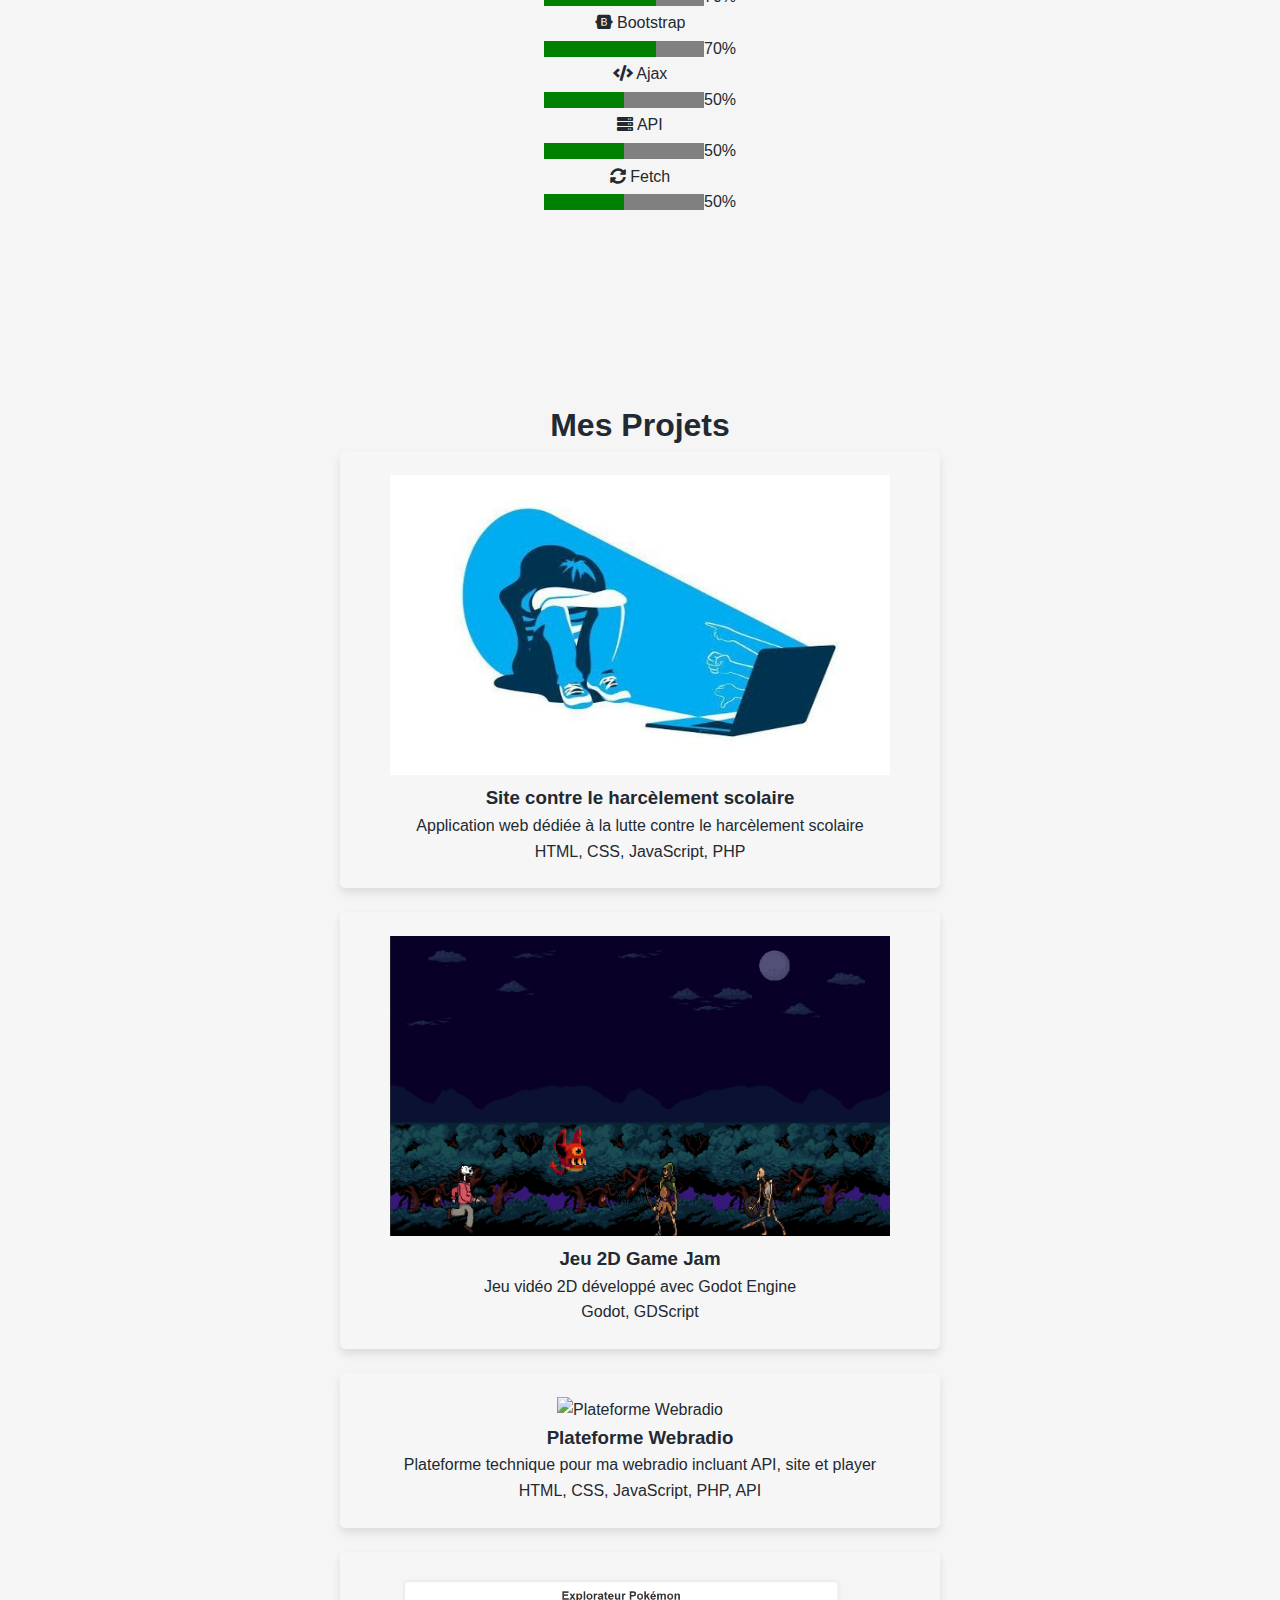
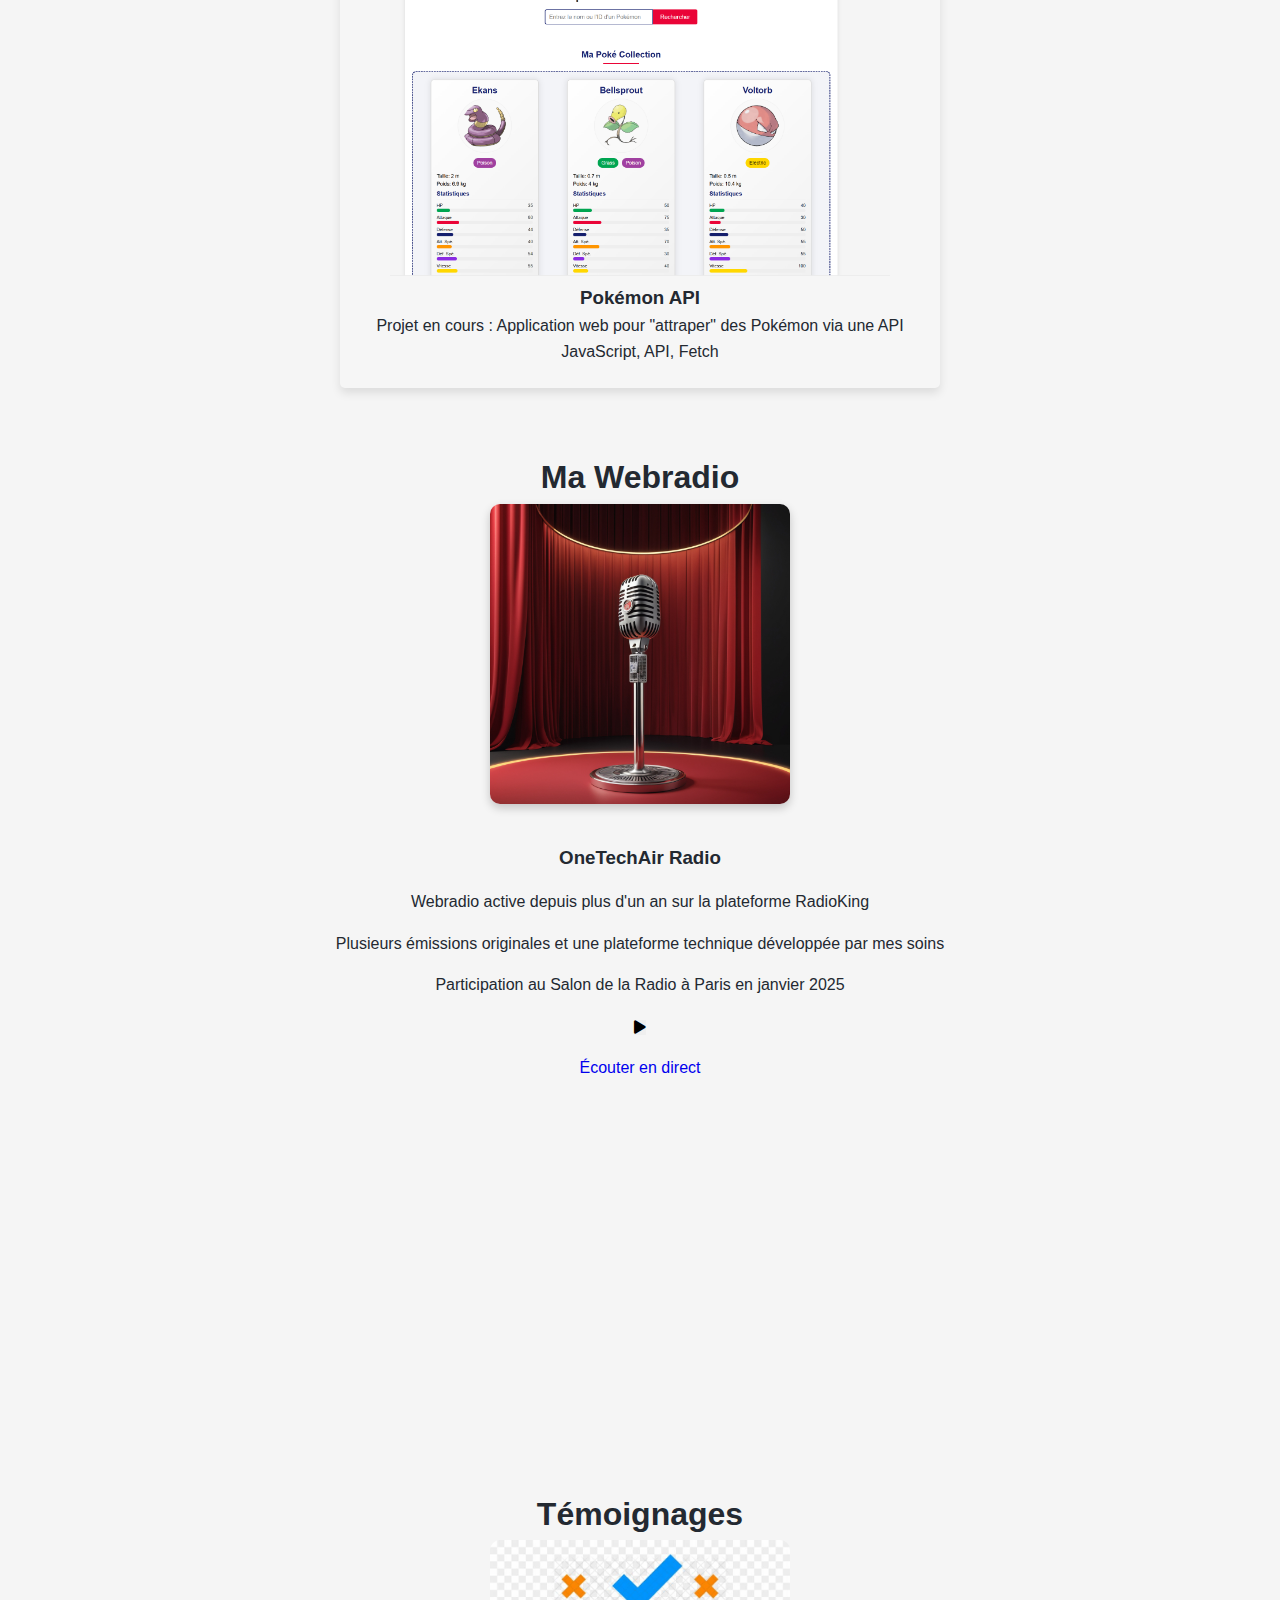
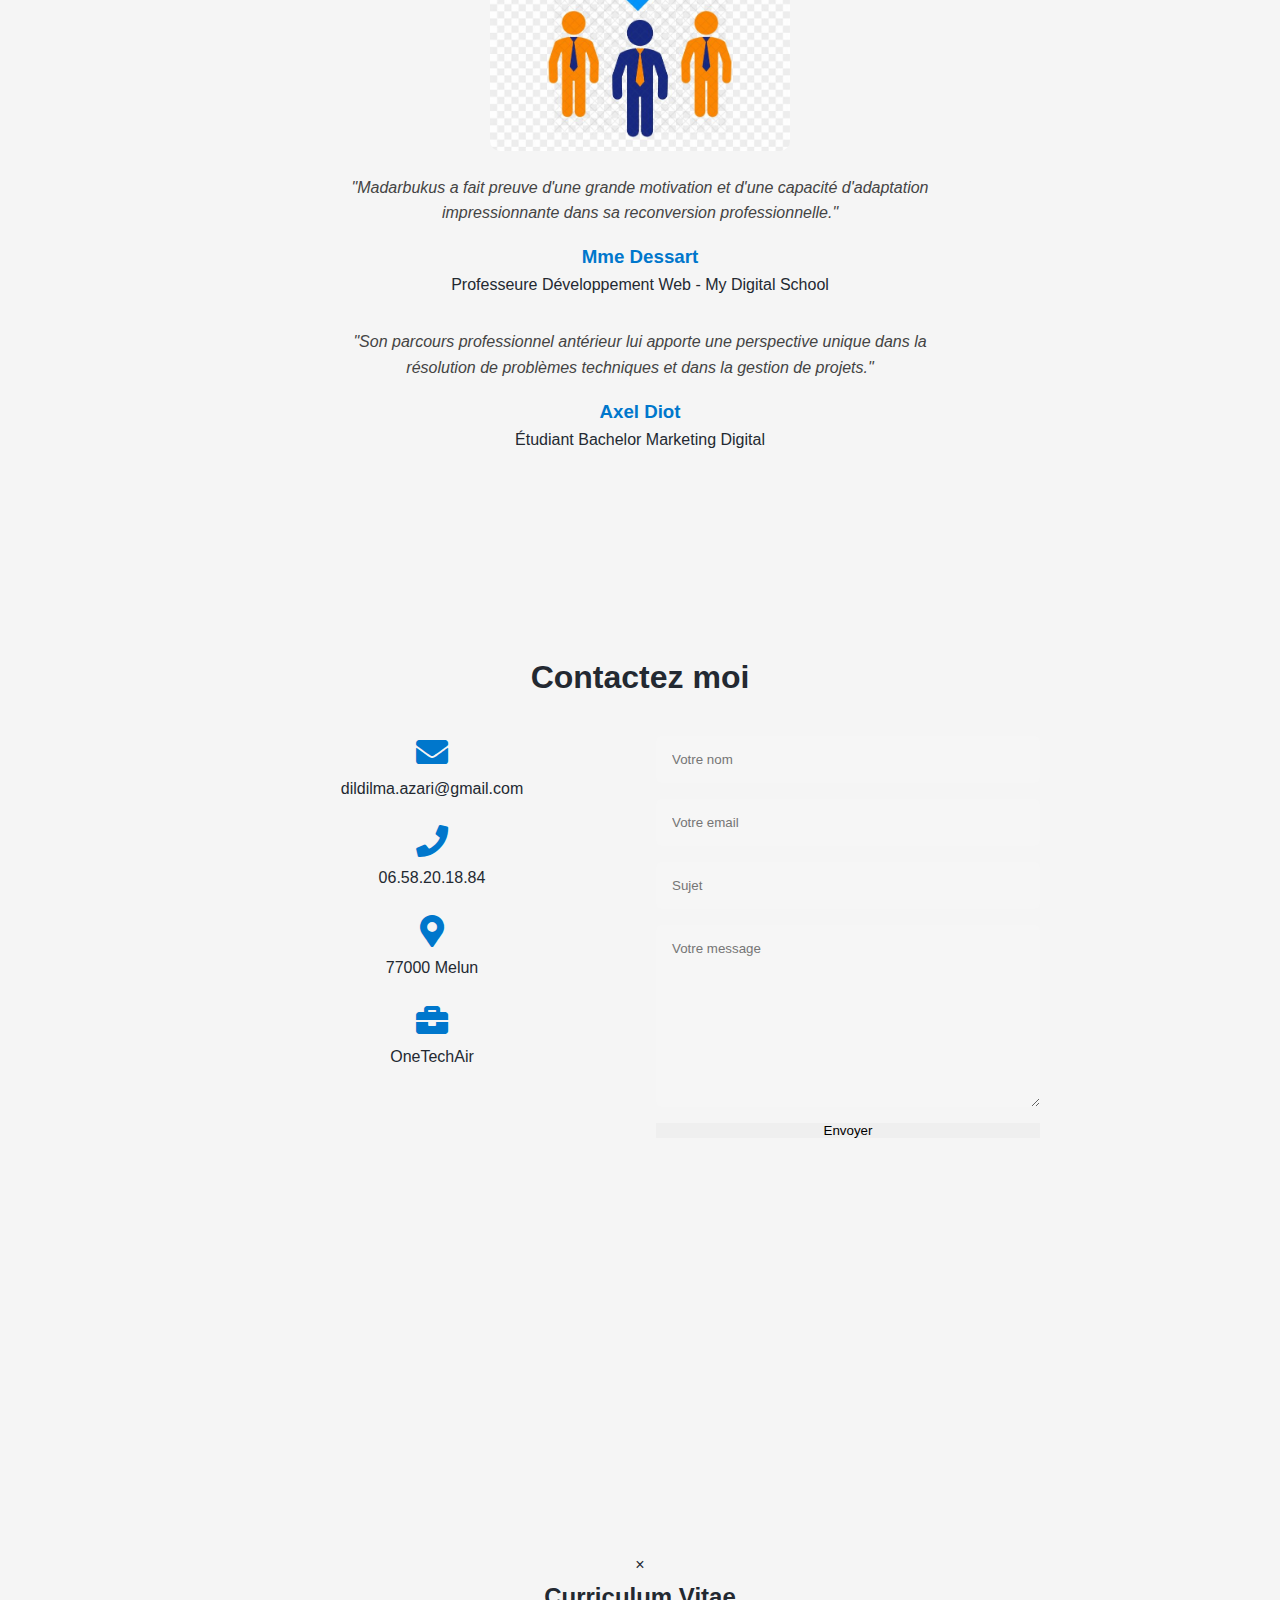
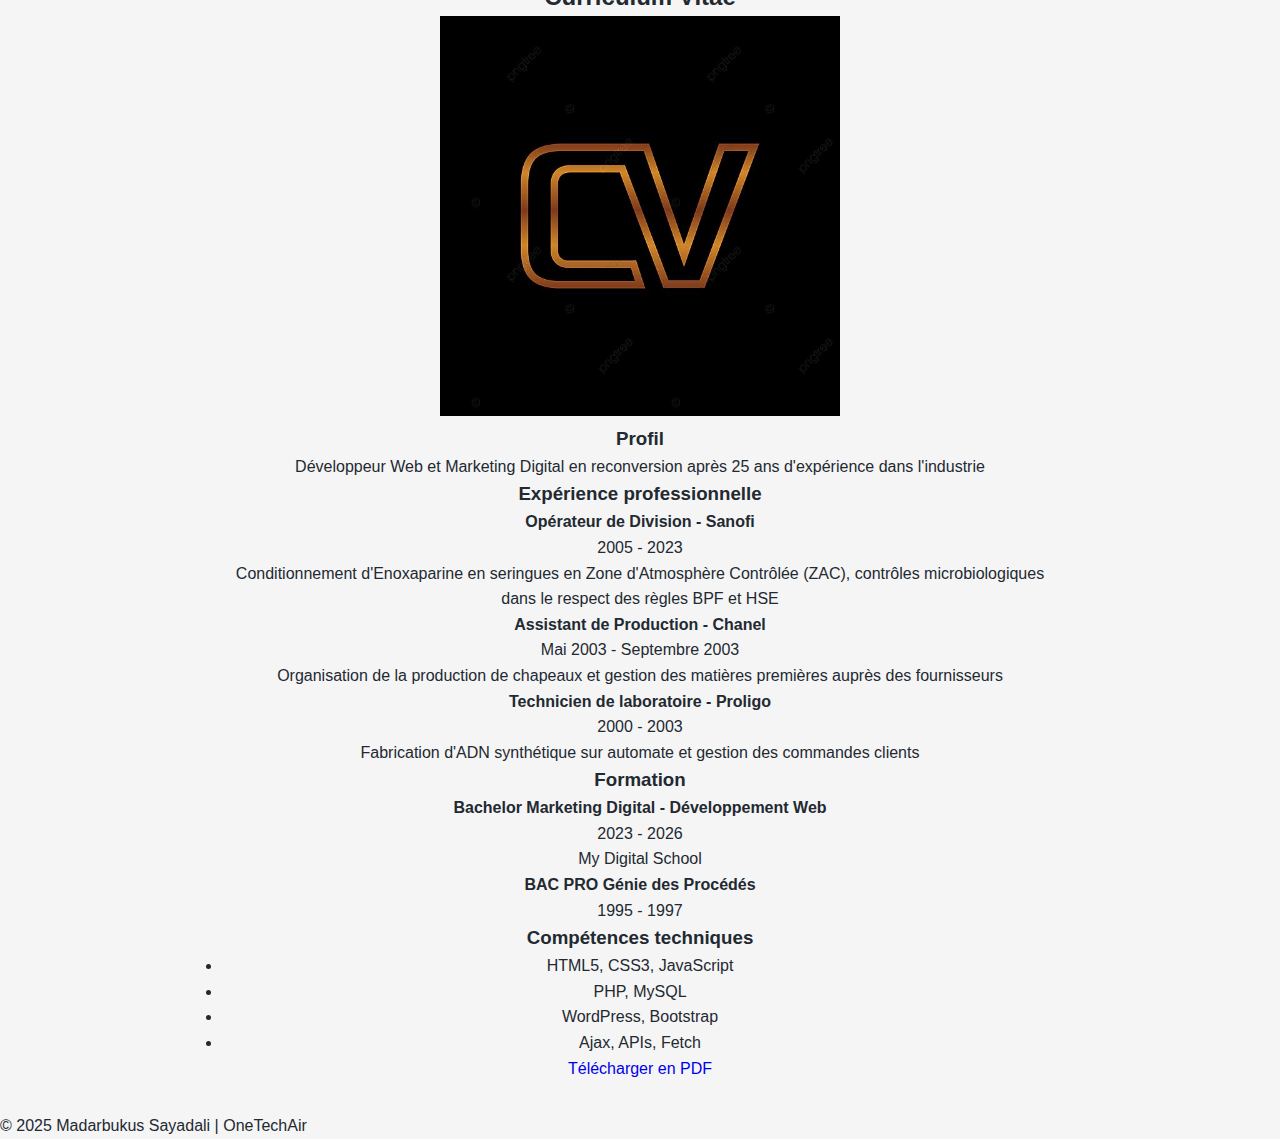
==== commit 555a6f20: "Fix: centrage, loader, radio, contact, cv modal" ====
--- a/index.html
+++ b/index.html
@@ -19,10 +19,17 @@
 </head>
 
 <body id="body" onload="preloader()">
-
-    <div id="loader">
-        <!-- Loader animation here -->
+    
+      
+
+   <!-- Loader avec animation de spectre audio -->
+<div id="loader">
+    <div class="spectrum-loader">
+        <span></span><span></span><span></span><span></span><span></span>
     </div>
+    <p class="loader-text">Chargement de OneTechAir...</p>
+</div>
+
     <!-- header section starts  -->
     
     <header class="header">
@@ -60,7 +67,10 @@
 
     <!-- home section starts  -->
     <section class="home" id="home">
-
+        <p class="intro-message animate__animated animate__fadeInDown">
+            "Bienvenue dans mon univers numérique, entre code, créativité et ondes sonores."
+        </p>
+        
         <div class="content">
             <h3><span class="underline">Madarbukus</span> <span class="underline">Sayadali</span></h3>
             <p>Je suis <span class="typing-text">Développeur Web</span></p>
@@ -237,37 +247,37 @@
     <!-- radio section starts -->
 
     <section class="radio" id="radio">
-
         <h1 class="heading"> Ma <span class="underline">Webradio</span> </h1>
-
-       <!-- Remplacez votre section radio par celle-ci -->
-<section class="radio" id="radio">
-    <h1 class="heading"> Ma <span class="underline">Webradio</span> </h1>
-
-    <div class="radio-content">
-        <div class="radio-image">
-            <img src="img/la Radio de L'EnversduDécor.jpg" alt="OneTechAir Radio" width="500" height="500">
-        </div>
-        <div class="radio-info">
-            <h3>OneTechAir Radio</h3>
-            <p>Webradio active depuis plus d'un an sur la plateforme RadioKing</p>
-            <p>Plusieurs émissions originales et une plateforme technique développée par mes soins</p>
-            <p>Participation au Salon de la Radio à Paris en janvier 2025</p>
-            <div class="radio-player highlight-container">
-                <div class="player-frame">
+    
+        <div class="radio-content">
+            <div class="radio-image">
+                <img src="img/la Radio de L'EnversduDécor.jpg" alt="OneTechAir Radio" width="300" height="300">
+            </div>
+            <div class="radio-info">
+                <h3>OneTechAir Radio</h3>
+                <p>Webradio active depuis plus d'un an sur la plateforme RadioKing</p>
+                <p>Plusieurs émissions originales et une plateforme technique développée par mes soins</p>
+                <p>Participation au Salon de la Radio à Paris en janvier 2025</p>
+                
+                <!-- Bouton lecture -->
+                <div class="radio-player highlight-container">
                     <div class="player-controls">
-                        <button class="control-btn play-btn" id="radioPlayBtn"><i class="fas fa-play"></i></button>
-                        <div class="track-info">
-                            <span class="track-name">OneTechAir Radio</span>
-                            <span class="track-artist">Écoutez en direct</span>
-                        </div>
-                    </div>
-                </div>
-            </div>
-            <a href="https://fr.welove.radio/radio/la-radio-de-lenversdudecor/" class="btn radio-btn">Écouter en direct</a>
-        </div>
-    </div>
-</section>
+                        <button class="control-btn play-btn" id="radioPlayBtn">
+                            <i class="fas fa-play"></i>
+                        </button>
+                    </div>
+                </div>
+    
+                <!-- Bouton lien direct -->
+                <a href="https://fr.welove.radio/radio/la-radio-de-lenversdudecor/" target="_blank" class="btn radio-btn">
+                    Écouter en direct
+                </a>
+            </div>
+        </div>
+    </section>
+    
+
+       
 
     <!-- radio section ends -->
 
@@ -275,30 +285,31 @@
 
     <section class="testimonials" id="testimonials">
         <h1 class="heading"> <span class="underline">Témoignages</span> </h1>
-
+    
         <div class="testimonial-container">
             <div class="testimonial">
-                <img src="img/Témoignage.jpg"Témoignages" width="400" height="400">
+                <img src="img/Témoignage.jpg" alt="Témoignage 1" width="300" height="300">
                 <div class="testimonial-content">
                     <p>"Madarbukus a fait preuve d'une grande motivation et d'une capacité d'adaptation impressionnante dans sa reconversion professionnelle."</p>
                 </div>
                 <div class="testimonial-author">
-                    <h3>Mme Dessart Professeur en Développement Web</h3>
-                    <p>My Digital School</p>
-                </div>
-            </div>
-
+                    <h3>Mme Dessart</h3>
+                    <p>Professeure Développement Web - My Digital School</p>
+                </div>
+            </div>
+    
             <div class="testimonial">
                 <div class="testimonial-content">
                     <p>"Son parcours professionnel antérieur lui apporte une perspective unique dans la résolution de problèmes techniques et dans la gestion de projets."</p>
                 </div>
                 <div class="testimonial-author">
                     <h3>Axel Diot</h3>
-                    <p>Bachelor Marketing Digital</p>
-                </div>
-            </div>
-        </div>
-    </section>
+                    <p>Étudiant Bachelor Marketing Digital</p>
+                </div>
+            </div>
+        </div>
+    </section>
+    
     <!-- testimonials section ends -->
 
     <!-- contact section starts -->
@@ -309,25 +320,24 @@
 
         <div class="contact-container">
             <div class="contact-info">
-                <img src="img/contact.jpg" contact" width="400" height="400">
                 <div class="info-item">
-                    <i class="fas fa-envelope"></i>
+                    <i class="fas fa-envelope fa-2x"></i>
                     <p>dildilma.azari@gmail.com</p>
                 </div>
                 <div class="info-item">
-                    <i class="fas fa-phone"></i>
+                    <i class="fas fa-phone fa-2x"></i>
                     <p>06.58.20.18.84</p>
                 </div>
                 <div class="info-item">
-                    <i class="fas fa-map-marker-alt"></i>
-                    <p><br>77000 Melun</p>
+                    <i class="fas fa-map-marker-alt fa-2x"></i>
+                    <p>77000 Melun</p>
                 </div>
                 <div class="info-item">
-                    <i class="fas fa-briefcase"></i>
+                    <i class="fas fa-briefcase fa-2x"></i>
                     <p>OneTechAir</p>
                 </div>
             </div>
-
+            
             <!-- Remplacez votre balise form par celle-ci -->
 <form action="https://formspree.io/f/votre_identifiant" method="POST" class="contact-form">
     <input type="text" name="name" placeholder="Votre nom" class="box" required>
@@ -448,8 +458,15 @@
 
         // Preloader
         function preloader() {
-            document.querySelector("#loader").style.display = "none";
-        }
+            setTimeout(() => {
+        const loader = document.getElementById("loader");
+        loader.style.opacity = "0";
+        loader.style.transition = "opacity 0.8s ease";
+        setTimeout(() => {
+            loader.style.display = "none";
+        }, 800);
+    }, 2500); // attendre 2,5 secondes avant de masquer
+}
     </script>
 
 </body>
--- a/portfolio.css
+++ b/portfolio.css
@@ -221,6 +221,17 @@
     position: relative;
 }
 
+.intro-message {
+    font-size: 1.2rem;
+    color: var(--primary-color);
+    font-style: italic;
+    margin-top: -1rem;
+    margin-bottom: 2rem;
+    max-width: 600px;
+    text-align: center;
+}
+
+
 .home .content {
     text-align: center;
     margin-bottom: 2rem;
@@ -466,39 +477,27 @@
     gap: 2rem;
     width: 100%;
     max-width: 900px;
-}
-
-@media screen and (min-width: 768px) {
-    .radio-content {
-        flex-direction: row;
-        align-items: flex-start;
-    }
-    
-    .radio-image, .radio-info {
-        width: 48%;
-    }
-}
-
-.highlight-container {
-    position: relative;
-}
-
-.highlight-container::before {
-    content: "Cliquez pour écouter";
-    position: absolute;
-    top: -25px;
-    left: 50%;
-    transform: translateX(-50%);
-    background-color: var(--accent-color);
-    color: white;
-    padding: 5px 10px;
-    border-radius: 20px;
-    font-size: 0.8rem;
-}
-
-.radio-btn {
-    margin-top: 20px;
-}
+    margin: 0 auto;
+    text-align: center;
+}
+.radio h1.heading {
+    text-align: center;
+    width: 100%;
+}
+
+
+.radio-image img {
+    border-radius: 10px;
+    box-shadow: 0 4px 10px rgba(0, 0, 0, 0.2);
+}
+
+.radio-info {
+    display: flex;
+    flex-direction: column;
+    align-items: center;
+    gap: 1rem;
+}
+
 
 .testimonials {
     display: flex;
@@ -512,30 +511,32 @@
     margin: 0 auto;
 }
 
-.testimonials .box-container {
-    display: flex;
-    flex-direction: column;
-    align-items: center;
-    gap: 1.5rem;
-    width: 100%;
-}
-
-.testimonials .box {
-    background-color: rgba(255, 255, 255, 0.1);
-    padding: 1.5rem;
-    border-radius: 5px;
-    box-shadow: 0 5px 10px rgba(0, 0, 0, 0.1);
-    transition: all 0.3s ease;
-    text-align: center;
+.testimonial-container {
+    display: flex;
+    flex-direction: column;
+    align-items: center;
+    gap: 2rem;
+    text-align: center;
+}
+
+.testimonial img {
+    border-radius: 10px;
+    margin-bottom: 1rem;
+    max-width: 300px;
+    height: auto;
+}
+
+.testimonial-content p {
+    font-style: italic;
+    color: #444;
     max-width: 600px;
-    width: 100%;
-}
-
-.testimonials .box i {
-    font-size: 2rem;
-    color: var(--primary-color);
-    margin-bottom: 0.5rem;
-}
+}
+
+.testimonial-author h3 {
+    margin-top: 1rem;
+    color: var(--primary-color);
+}
+
 /* Ajoutez ou modifiez ces styles dans votre fichier portfolio.css */
 .contact-container {
     display: flex;
@@ -547,13 +548,28 @@
     margin: 0 auto;
 }
 
+.contact h1.heading {
+    text-align: center;
+    margin-bottom: 2rem;
+}
+
 .contact-info {
-    width: 100%;
-    display: flex;
-    flex-direction: column;
-    align-items: center;
-    gap: 1rem;
-}
+    display: flex;
+    flex-direction: column;
+    align-items: center;
+    gap: 1.5rem;
+}
+
+.contact-info .info-item {
+    text-align: center;
+}
+
+.contact-info .info-item i {
+    display: block;
+    margin-bottom: 0.5rem;
+    color: var(--primary-color);
+}
+
 
 .contact-form {
     width: 100%;
@@ -616,4 +632,52 @@
     font-size: 2rem;
     color: var(--primary-color);
     margin-bottom: 0.5rem;
-}+}
+#loader {
+    position: fixed;
+    top: 0;
+    left: 0;
+    width: 100vw;
+    height: 100vh;
+    background-color: #0d0d0d;
+    color: #ffffff;
+    display: flex;
+    flex-direction: column;
+    justify-content: center;
+    align-items: center;
+    z-index: 2000;
+}
+
+.spectrum-loader {
+    display: flex;
+    align-items: end;
+    gap: 4px;
+    height: 50px;
+}
+
+.spectrum-loader span {
+    width: 8px;
+    height: 20px;
+    background: #00a8e8;
+    display: inline-block;
+    animation: equalizer 1s infinite ease-in-out;
+}
+
+.spectrum-loader span:nth-child(1) { animation-delay: 0s; }
+.spectrum-loader span:nth-child(2) { animation-delay: 0.1s; }
+.spectrum-loader span:nth-child(3) { animation-delay: 0.2s; }
+.spectrum-loader span:nth-child(4) { animation-delay: 0.3s; }
+.spectrum-loader span:nth-child(5) { animation-delay: 0.4s; }
+
+@keyframes equalizer {
+    0%, 100% { transform: scaleY(0.3); }
+    50% { transform: scaleY(1); }
+}
+
+.loader-text {
+    margin-top: 20px;
+    font-family: 'Courier New', Courier, monospace;
+    font-size: 1.2rem;
+    color: #ffffffcc;
+    letter-spacing: 1px;
+}
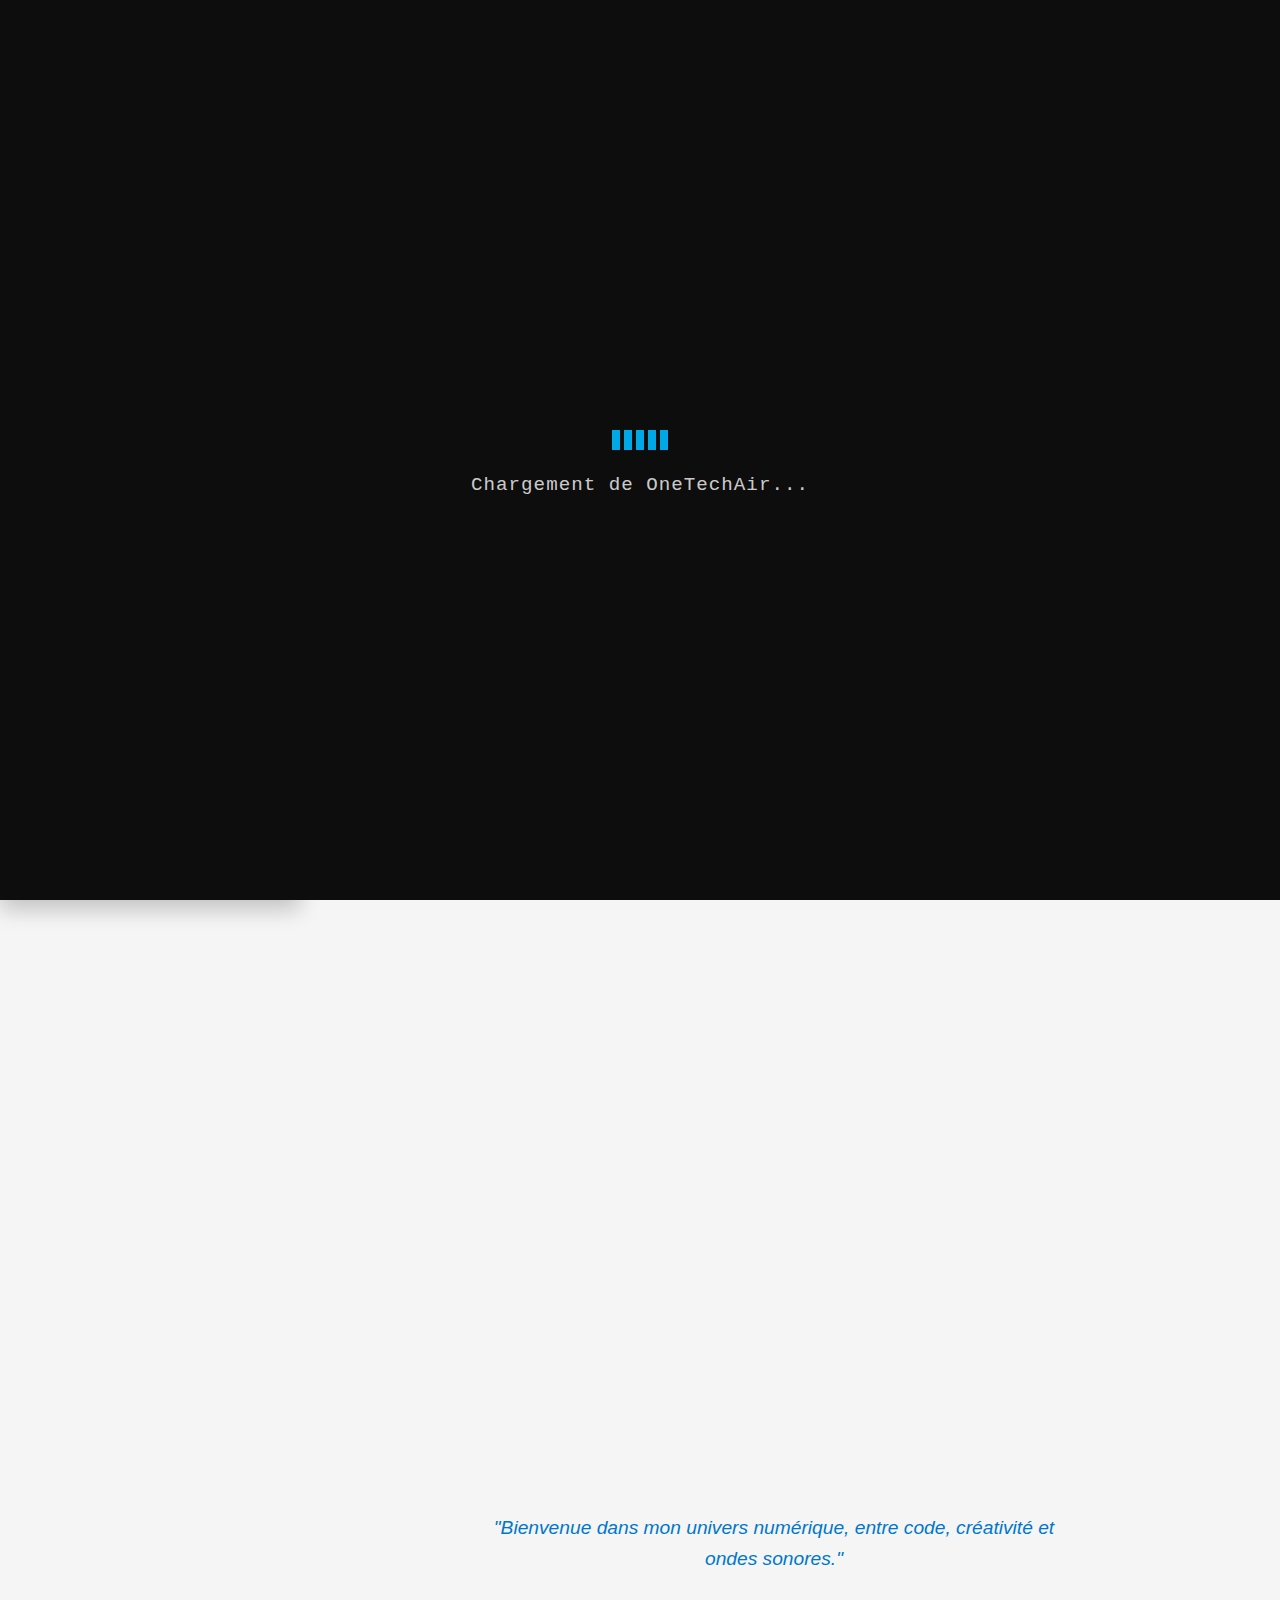
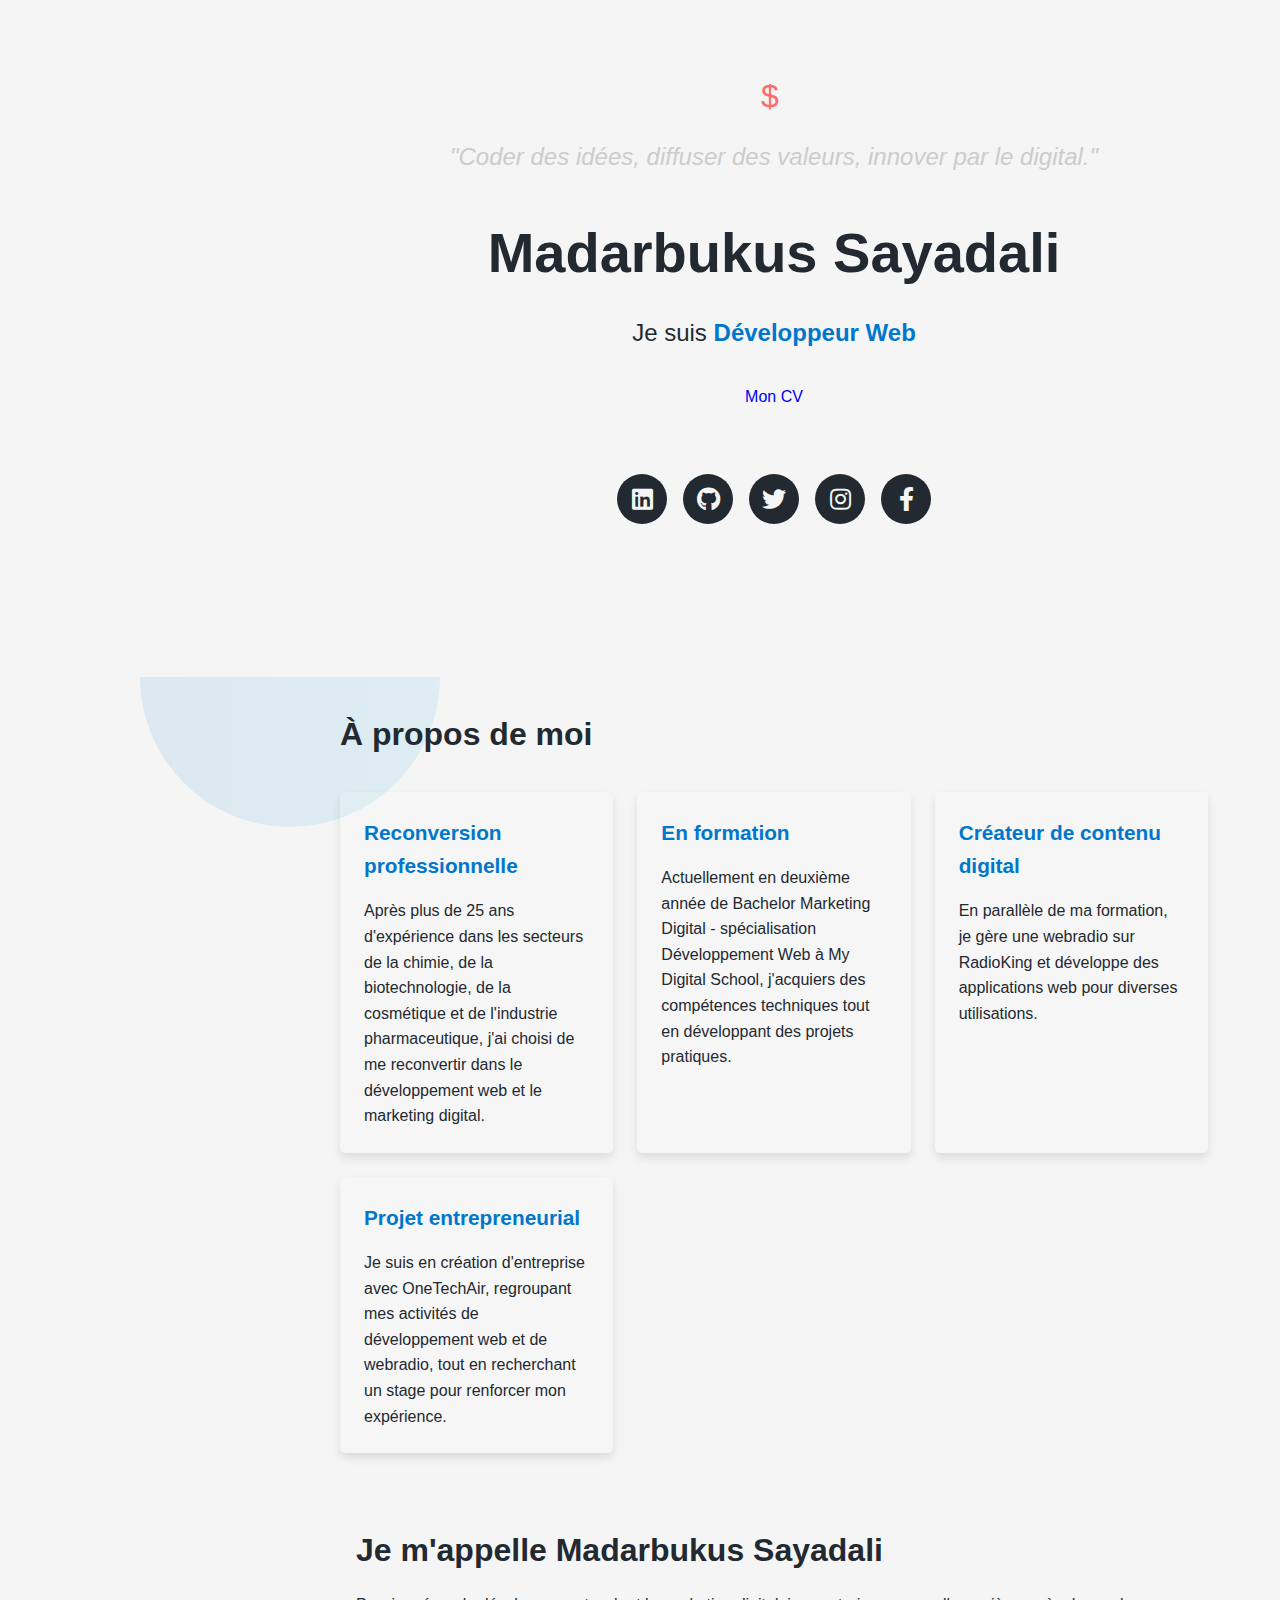
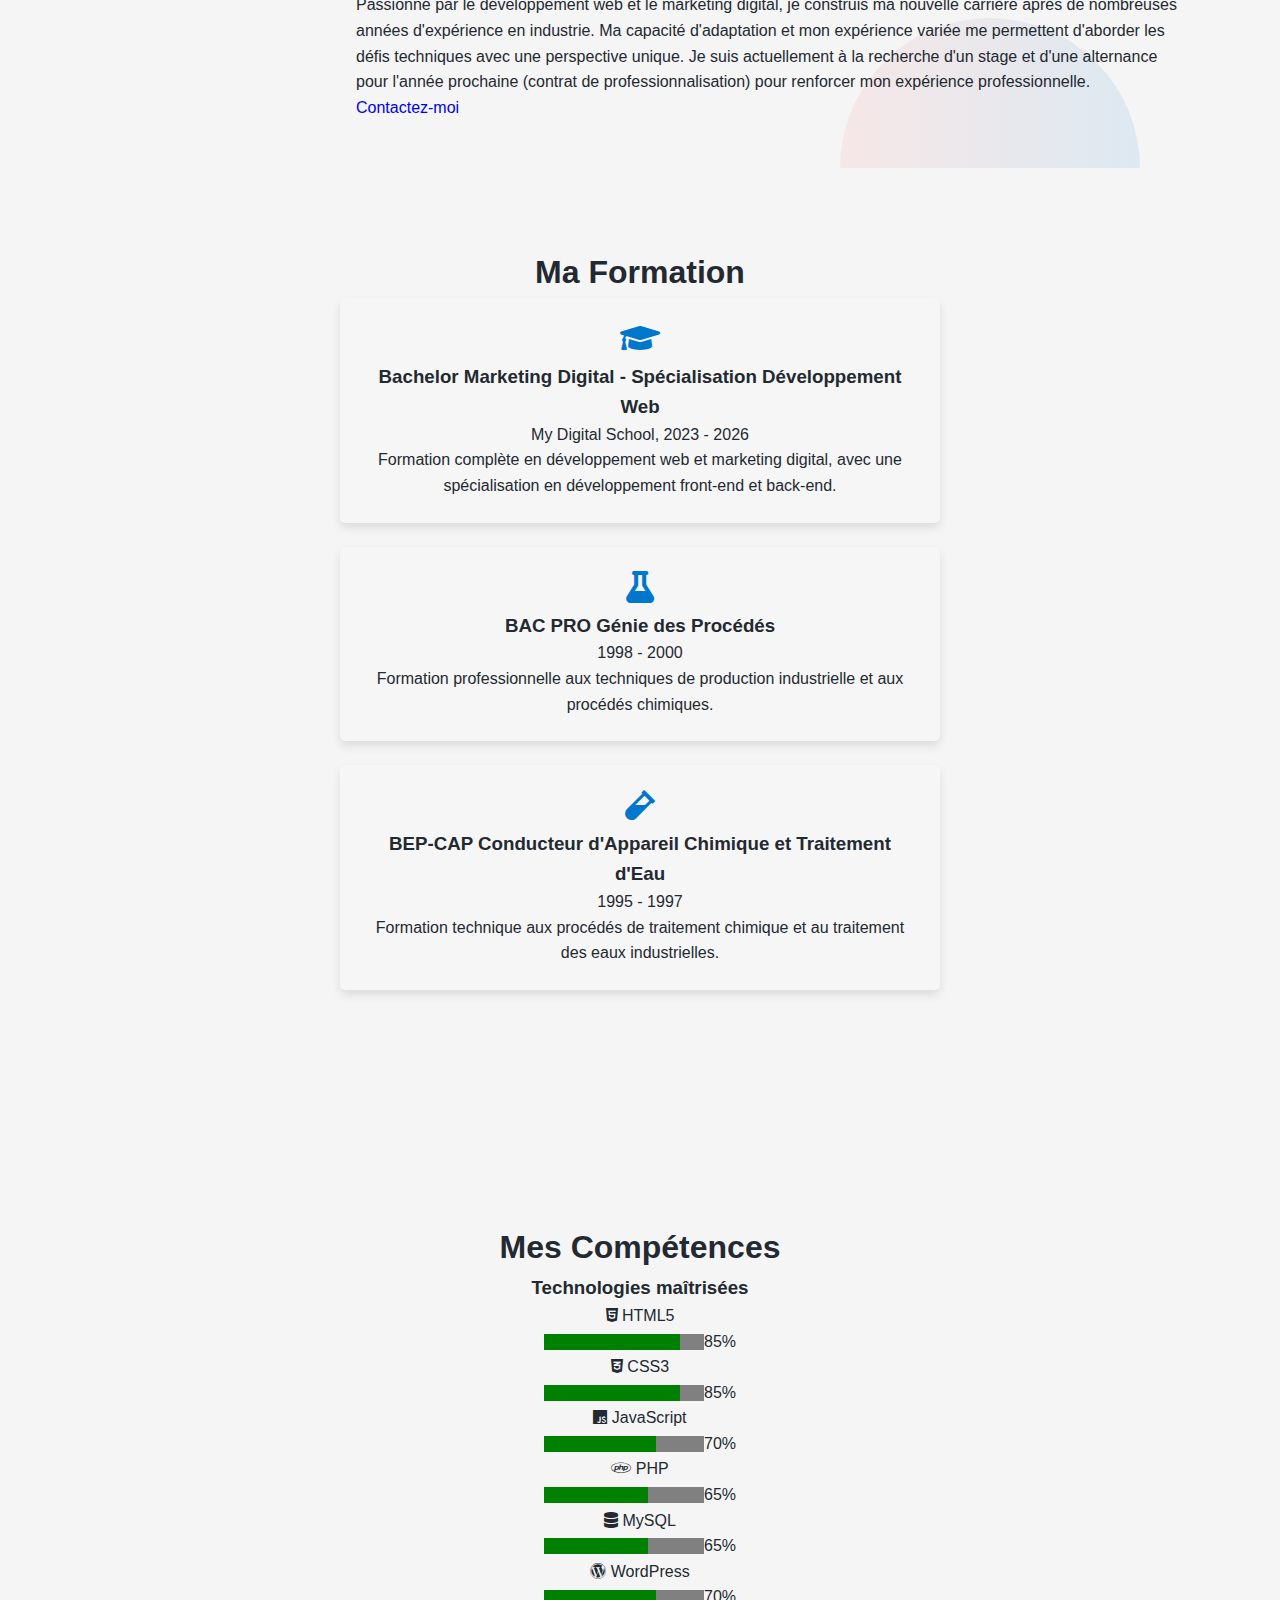
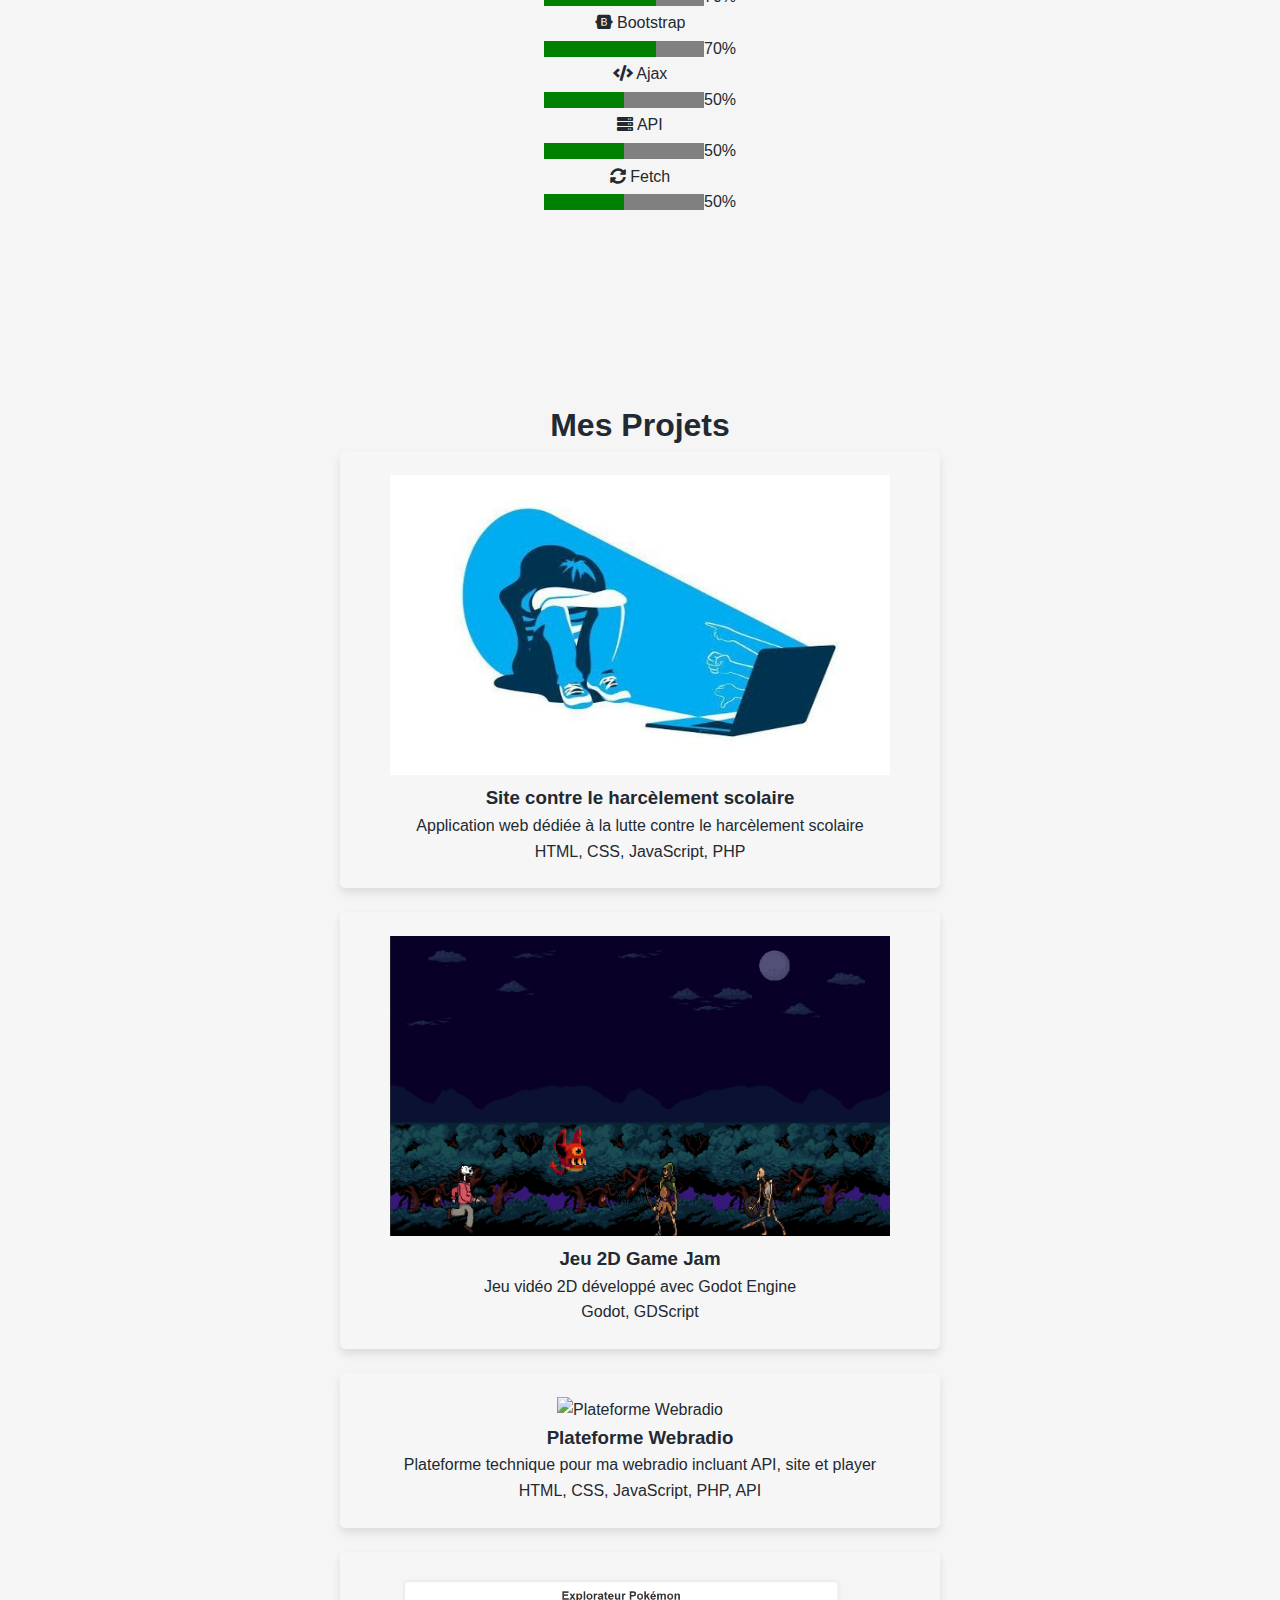
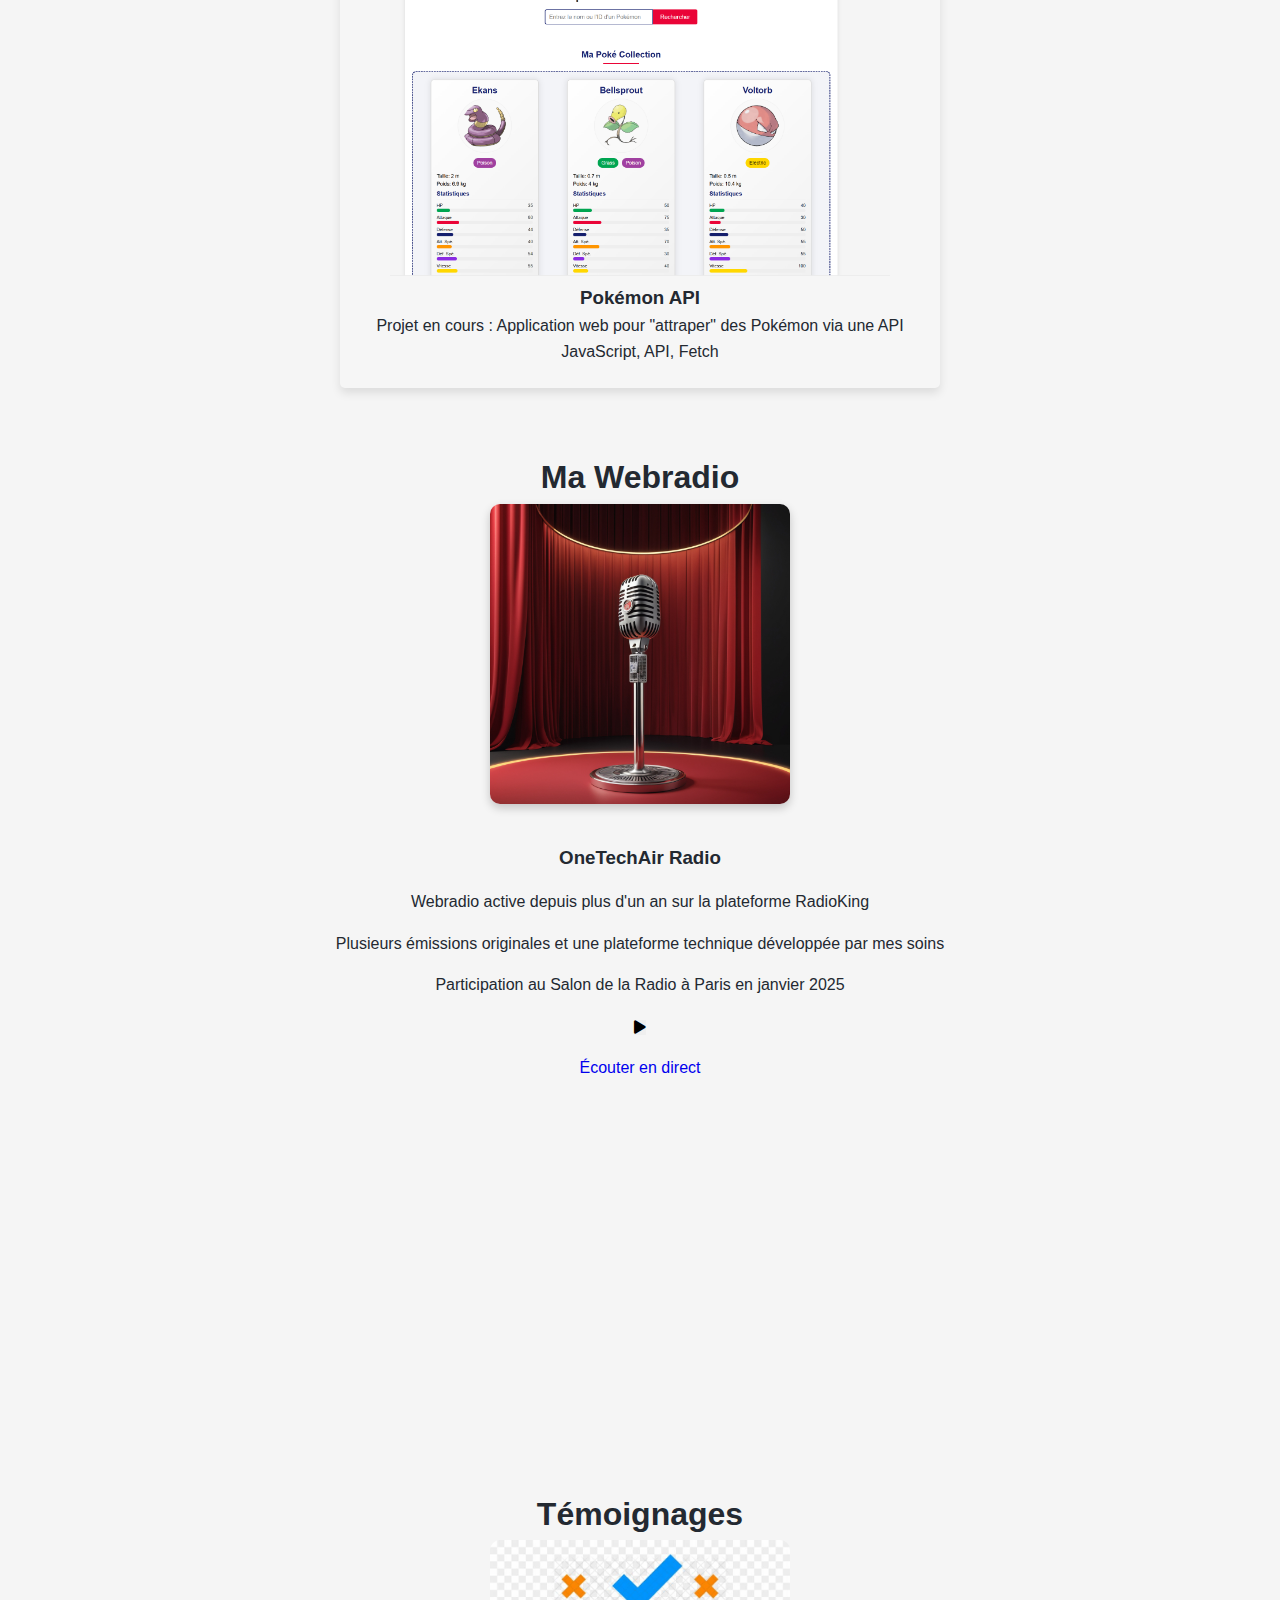
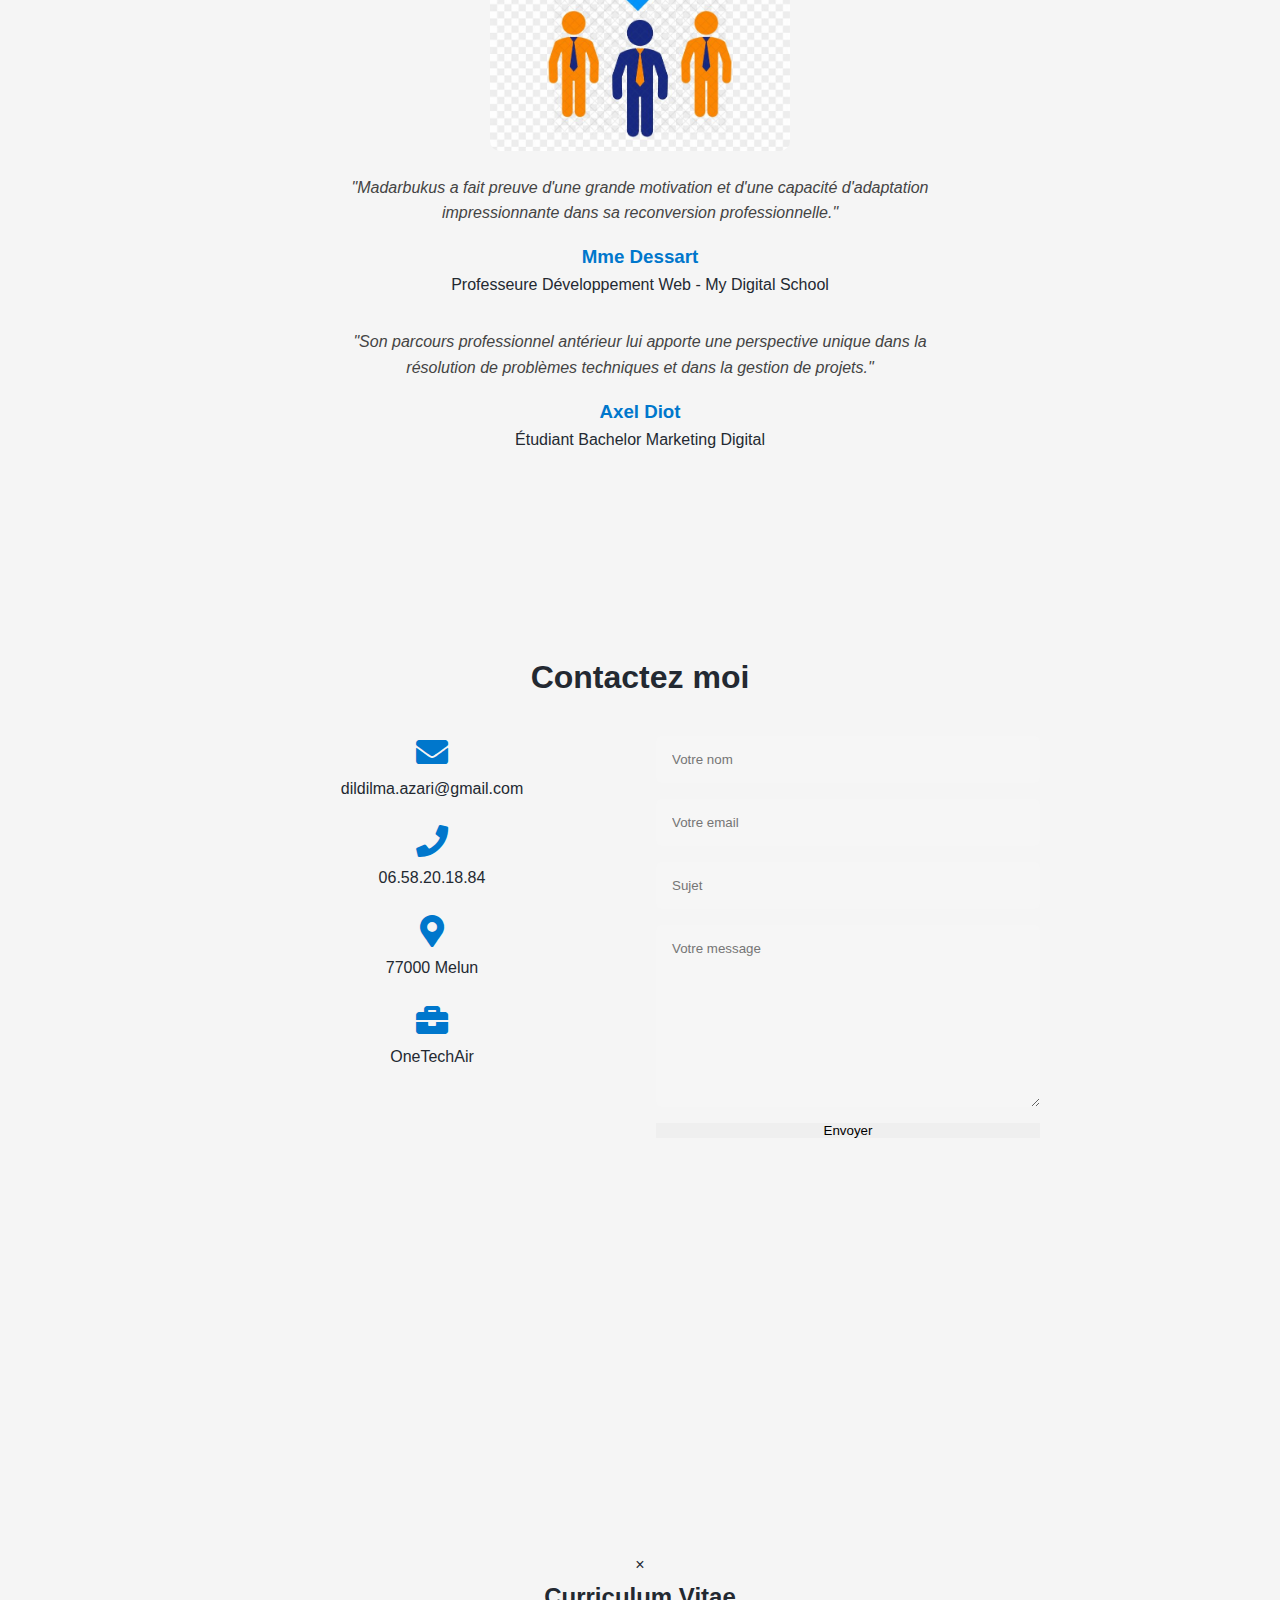
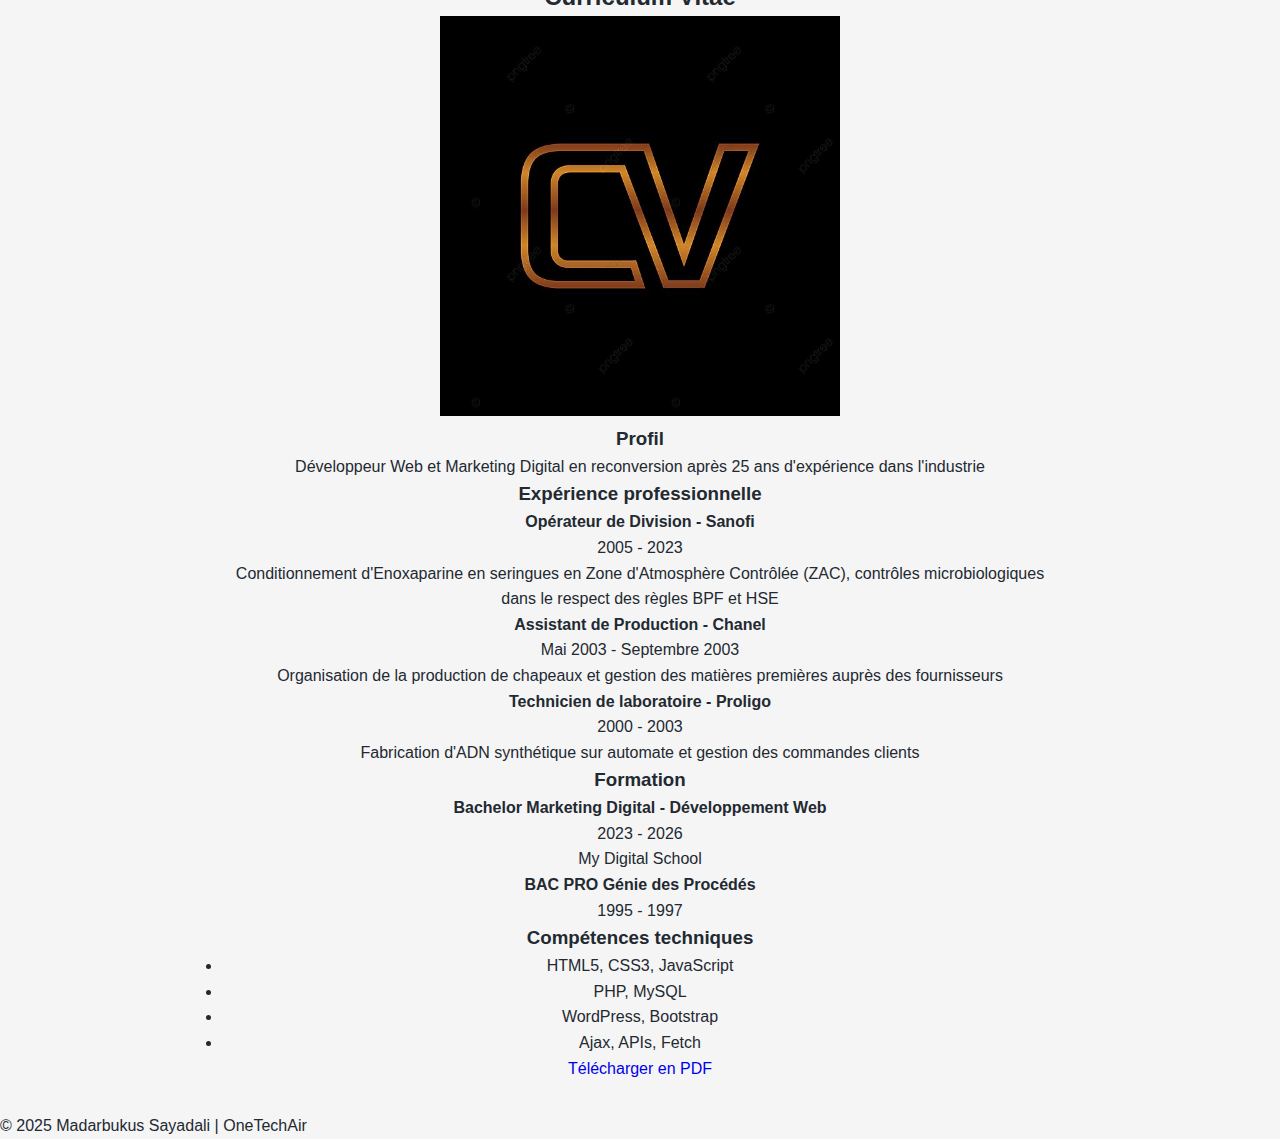
==== commit d0f8e515: "Ajout animation intro + fix CV PDF + centrage final" ====
--- a/index.html
+++ b/index.html
@@ -15,7 +15,20 @@
     <!-- Animation CSS -->
     <link rel="stylesheet" href="https://cdnjs.cloudflare.com/ajax/libs/animate.css/4.1.1/animate.min.css">
     <!-- Ajouter dans la section head -->
-<script src="https://cdnjs.cloudflare.com/ajax/libs/html2pdf.js/0.10.1/html2pdf.bundle.min.js"></script>
+<script src="https://cdnjs.cloudflare.com/ajax/libs/html2pdf.js/0.10.1/html2pdf.bundle.min.js">
+    new Typed('.typed-intro', {
+    strings: [
+        "Madarbukus Sayadali - Développeur Web & Radio Créateur",
+        "Expertise en Code, Contenu & Communication",
+        "Bienvenue dans mon univers digital"
+    ],
+    typeSpeed: 60,
+    backSpeed: 30,
+    backDelay: 1500,
+    loop: true
+});
+
+</script>
 </head>
 
 <body id="body" onload="preloader()">
@@ -72,6 +85,14 @@
         </p>
         
         <div class="content">
+            <div class="terminal-intro">
+                <div class="typing-line">
+                    <span class="terminal-symbol">$</span>
+                    <span class="typed-intro"></span>
+                </div>
+                <p class="subtext">"Coder des idées, diffuser des valeurs, innover par le digital."</p>
+            </div>
+            
             <h3><span class="underline">Madarbukus</span> <span class="underline">Sayadali</span></h3>
             <p>Je suis <span class="typing-text">Développeur Web</span></p>
             <a href="#" class="btn" id="cvButton">Mon CV</a>
@@ -339,7 +360,7 @@
             </div>
             
             <!-- Remplacez votre balise form par celle-ci -->
-<form action="https://formspree.io/f/votre_identifiant" method="POST" class="contact-form">
+<form action=https://formspree.io/f/moveborl method="POST" class="contact-form">
     <input type="text" name="name" placeholder="Votre nom" class="box" required>
     <input type="email" name="email" placeholder="Votre email" class="box" required>
     <input type="text" name="subject" placeholder="Sujet" class="box" required>
@@ -469,6 +490,7 @@
 }
     </script>
 
+
 </body>
 
 </html>
--- a/portfolio.css
+++ b/portfolio.css
@@ -681,3 +681,49 @@
     color: #ffffffcc;
     letter-spacing: 1px;
 }
+.terminal-intro {
+    font-family: 'Courier New', Courier, monospace;
+    color: var(--light-color);
+    text-align: center;
+    margin-top: 4rem;
+}
+
+.typing-line {
+    font-size: 2rem;
+    display: flex;
+    justify-content: center;
+    align-items: center;
+    gap: 0.5rem;
+    margin-bottom: 1rem;
+}
+
+.terminal-symbol {
+    color: var(--accent-color);
+}
+
+.subtext {
+    font-style: italic;
+    color: #ccc;
+    font-size: 1.2rem;
+    max-width: 700px;
+    margin: 0 auto;
+}
+
+/* Fond animé avec ondes radio */
+.home::before {
+    content: "";
+    position: absolute;
+    top: 0;
+    left: 300px;
+    width: calc(100% - 300px);
+    height: 100%;
+    background: url("https://www.transparenttextures.com/patterns/symphony.png") repeat;
+    opacity: 0.05;
+    animation: move-bg 30s linear infinite;
+    z-index: 0;
+}
+
+@keyframes move-bg {
+    from { background-position: 0 0; }
+    to { background-position: 1000px 0; }
+}
